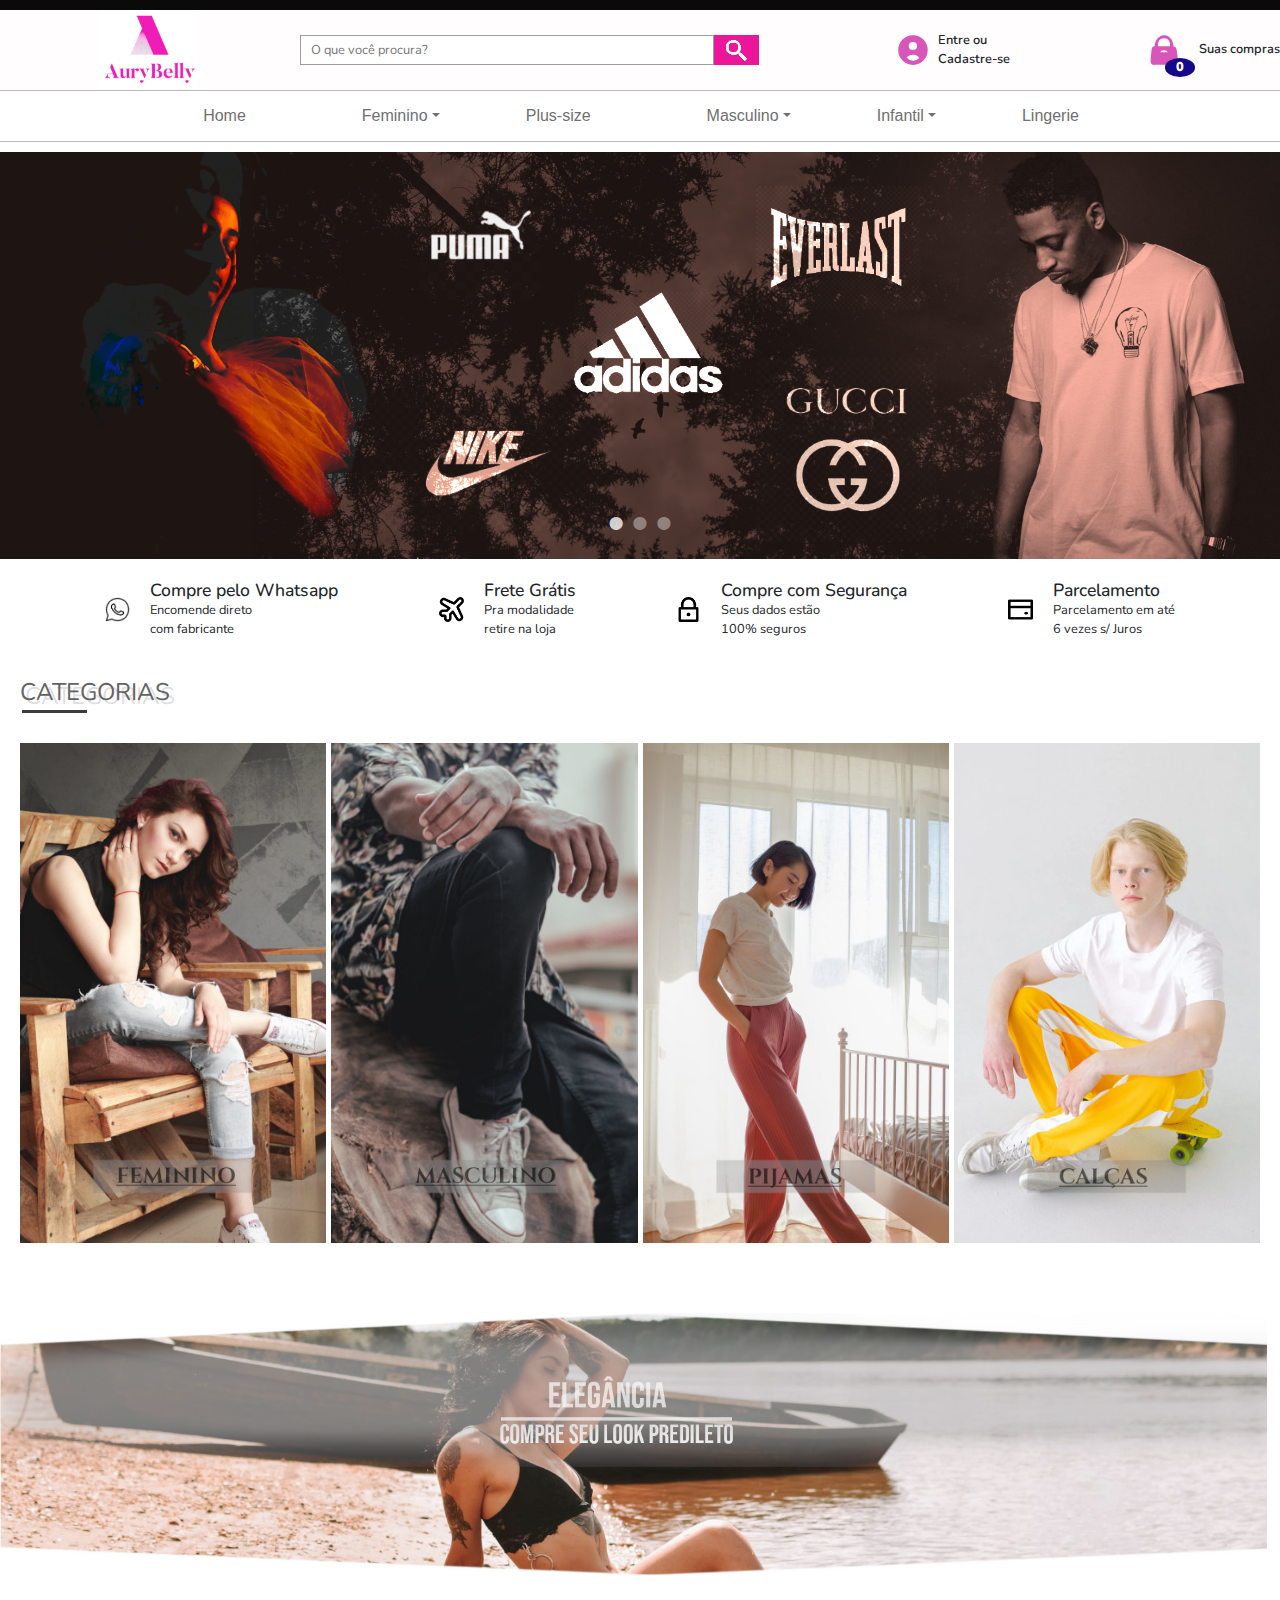
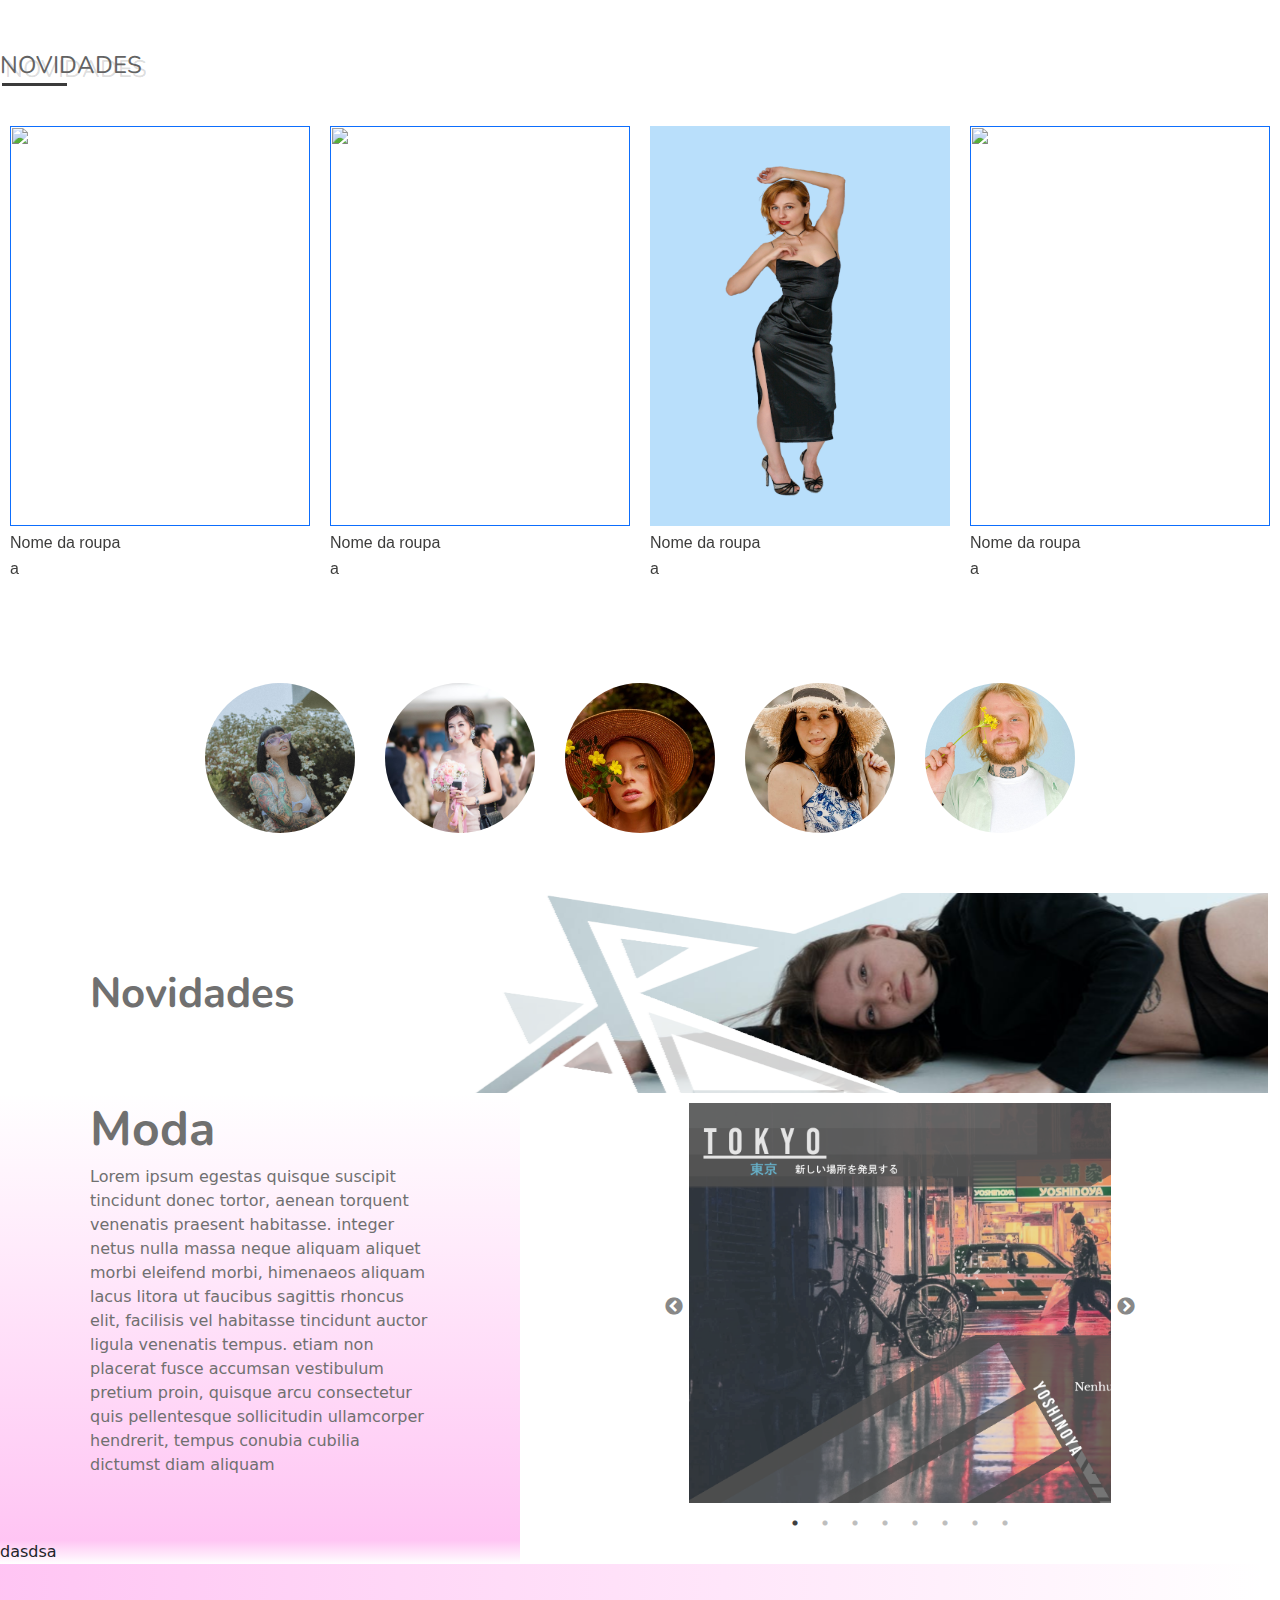
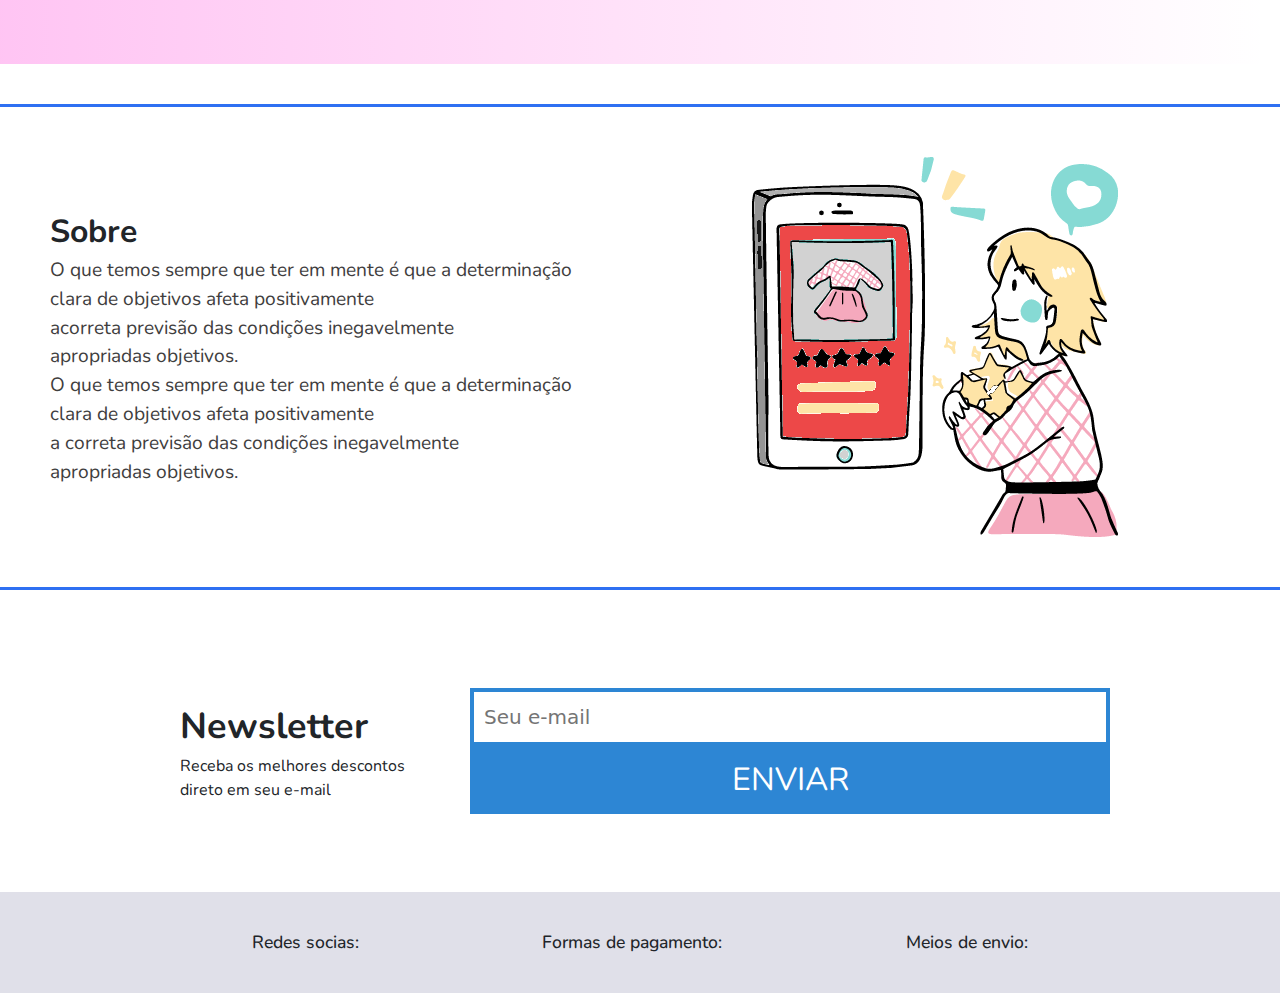
==== index.html @ 17cd9518 "nav bar com bootstrap" ====
<!DOCTYPE html>
<html lang="en">

<head>
    <meta charset="UTF-8">
    <meta http-equiv="X-UA-Compatible" content="IE=edge">
    <meta name="viewport" content="width=device-width, initial-scale=1.0">

    <link rel="preconnect" href="https://fonts.googleapis.com">
    <link rel="preconnect" href="https://fonts.gstatic.com" crossorigin>
    <link href="https://fonts.googleapis.com/css2?family=Nunito:ital,wght@0,200;0,300;0,400;1,300&display=swap"
        rel="stylesheet">
    <link rel="preconnect" href="https://fonts.googleapis.com">
    <link rel="preconnect" href="https://fonts.gstatic.com" crossorigin>
    <link href="https://fonts.googleapis.com/css2?family=Libre+Baskerville:ital,wght@0,400;0,700;1,400&display=swap"
        rel="stylesheet">
    <link rel="preconnect" href="https://fonts.googleapis.com">
    <link rel="preconnect" href="https://fonts.gstatic.com" crossorigin>
    <link href="https://fonts.googleapis.com/css2?family=Cinzel:wght@400;600&display=swap" rel="stylesheet">

    <link rel="stylesheet" href="css/bootstrap.css">

    <link rel="stylesheet" href="css/modal.css">
    <link rel="stylesheet" href="css/style.css">
    <link rel="stylesheet" type="text/css" href="css/slick.css">
    <link rel="stylesheet" type="text/css" href="css/slick-theme.css">
    <title>Moda</title>


</head>

<body>



    <div class="msg-anuncio"></div>

    <header class="menu-bg">
        <section class="nav-1">
            <div class="logo">
                <div class="img-logo"></div>
            </div>

            <div class="submit-line">
                <input type="text" placeholder="O que você procura?">
                <button class="submit-lente" type="submit">
                    <div class="img-lent"></div>
                </button>
            </div>


            <div class="nav-1 self">
                <a href="formulario.html"><img class="icon" src="imagens/icones/icon-interface-user-circle@48x48.svg"
                        alt="">
                </a>
                <p class="self">Entre ou <br> Cadastre-se</p>
            </div>

            <div class="position-relative self ">
                <a href="formulario.html"><img class="icon" src="imagens/icones/iCONBOLSA.svg" alt="">
                </a>
                <p class="self">Suas compras </p>
                <span class="contador">0</span>
            </div>
        </section>
    </header>

    <nav>
        <div class="nav-items">
            <ul>


                <li><a href="index.html" >Home</a></li>

                <li class="btn-group">
                    <button type="button" class="dropdown-toggle nav-button-style" data-toggle="dropdown"
                        aria-haspopup="true" aria-expanded="false">Feminino</button>
                    <div class="dropdown-menu dropdown-menu-center">
                        <h6 class="dropdown-header">Dropdown header</h6>
                        <a class="dropdown-item" href="formulario.html">Action</a>
                        <a class="dropdown-item" href="#">Another action</a>
                        <button class="dropdown-item" type="button">Another action</button>
                        <button class="dropdown-item" type="button">Something else here</button>
                    </div>
                </li>

                <li><a href="">Plus-size</a></li>

                <li class="btn-group">
                    <button type="button" class="dropdown-toggle nav-button-style" data-toggle="dropdown"
                        aria-haspopup="true" aria-expanded="false">Masculino</button>
                    <div class="dropdown-menu dropdown-menu-right">
                        <button class="dropdown-item" type="button">Action</button>
                        <button class="dropdown-item" type="button">Another action</button>
                        <button class="dropdown-item" type="button">Something else here</button>
                    </div>
                </li>

                <li class="btn-group">
                    <button type="button" class="dropdown-toggle nav-button-style" data-toggle="dropdown"
                        aria-haspopup="true" aria-expanded="false">Infantil</button>
                    <div class="dropdown-menu dropdown-menu-right">
                        <button class="dropdown-item" type="button">Action</button>
                        <button class="dropdown-item" type="button">Another action</button>
                        <button class="dropdown-item" type="button">Something else here</button>
                    </div>
                </li>


                <li><a href="">Lingerie</a></li>

            </ul>
        </div>

        
    </nav>


    <main>

        <div class="gallery autoplay items-3">

            <div id="item-1" class="control-operator"></div>
            <div id="item-2" class="control-operator"></div>
            <div id="item-3" class="control-operator"></div>

            <figure class="item">
                <h1><img src="imagens/banner-1 carrousel 1920x610.png" alt=""></h1>
            </figure>

            <figure class="item">
                <h1><img src="imagens/banner-2 carrousel 1920x610.png" alt=""></h1>
            </figure>

            <figure class="item">
                <h1><img src="imagens/banner-1 carrousel 1920x610.png" alt=""></h1>
            </figure>

            <div class="controls">
                <a href="#item-1" class="control-button">•</a>
                <a href="#item-2" class="control-button">•</a>
                <a href="#item-3" class="control-button">•</a>
            </div>


        </div>

        <div class="bg-beneficios">
            <div class="beneficios">
                <div class="beneficios-item">
                    <div class="icon-bene">
                        <img class="icon-1" src="imagens/icones/icon-whats.png" alt="">
                    </div>
                    <div class="text-bene">
                        <h4>Compre pelo Whatsapp</h4>
                        <p>Encomende direto <br> com fabricante</p>
                    </div>
                </div>

                <div class="beneficios-item">
                    <div class="icon-bene">
                        <img class="icon-1" src="imagens/icones/icon-aviao 48x48.png" alt="">
                    </div>
                    <div class="text-bene">
                        <h4>Frete Grátis</h4>
                        <p>Pra modalidade <br> retire na loja</p>
                    </div>
                </div>

                <div class="beneficios-item">
                    <div class="icon-bene">
                        <img class="icon-1" src="imagens/icones/icon-cadeado.png" alt="">
                    </div>
                    <div class="text-bene">
                        <h4>Compre com Segurança</h4>
                        <p>Seus dados estão <br> 100% seguros</p>
                    </div>
                </div>

                <div class="beneficios-item">
                    <div class="icon-bene">
                        <img class="icon-1" src="imagens/icones/icon-card.png" alt="">
                    </div>
                    <div class="text-bene">
                        <h4>Parcelamento</h4>
                        <p>Parcelamento em até <br> 6 vezes s/ Juros</p>
                    </div>
                </div>
            </div>
        </div>

        <section class="bg-categorias">
            <div class="categorias">

                <h2>CATEGORIAS</h2>
                <div class="block-categoria"></div>


                <div class="flex-categoria">

                    <div class="categoria-1 categoria-form">
                        <div></div>
                    </div>

                    <div class="categoria-2 categoria-form">
                        <div></div>
                    </div>

                    <div class="categoria-3 categoria-form">
                        <div></div>
                    </div>

                    <div class="categoria-4 categoria-form">
                        <div></div>
                    </div>
                </div>
            </div>
        </section>

        <div class="bg-comercial">
            <div class="banner-comercial-1"><img src="imagens/Banner-comercial-2.jpeg" alt=""> </div>

        </div>


        <section class="galery">
            <div class="galery-box">
                <h2>NOVIDADES</h2>
                <div class="block-categoria"></div>

                <div class="carousel">
                    <div class="carousel-item">
                        <a href=""><img src="imagens/roupas/Roupa-modelo-1-bgcolor.png" alt="">
                            <div class="carousel-valor">
                                <span>Nome da roupa </span>
                                <span>a</span>
                            </div>
                        </a>
                    </div>
                    <div class="carousel-item">
                        <a href=""><img src="imagens/roupas/Roupa-modelo-2-bgcolor.png" alt="">
                            <div class="carousel-valor">
                                <span>Nome da roupa </span>
                                <span>a</span>
                            </div>
                        </a>
                    </div>
                    <div class="carousel-item">
                        <a href=""><img src="imagens/roupas/Roupa-modelo-3-bgcolor.png" alt="">
                            <div class="carousel-valor">
                                <span>Nome da roupa </span>
                                <span>a</span>
                            </div>
                        </a>
                    </div>
                    <div class="carousel-item">
                        <a href=""><img src="imagens/roupas/Roupa-modelo-4-bgcolor.png" alt="">
                            <div class="carousel-valor">
                                <span>Nome da roupa </span>
                                <span>a</span>
                            </div>
                        </a>
                    </div>
                    <div class="carousel-item">
                        <a href=""><img src="imagens/radius-modelo-0.jpeg" alt="">
                            <div class="carousel-valor">
                                <span>Nome da roupa </span>
                                <span>a</span>
                            </div>
                        </a>
                    </div>
                    <div class="carousel-item">
                        <a href=""><img src="imagens/radius-modelo-1.jpeg" alt="">
                            <div class="carousel-valor">
                                <span>Nome da roupa </span>
                                <span>a</span>
                            </div>
                        </a>
                    </div>
                    <div class="carousel-item">
                        <a href=""><img src="imagens/radius-modelo-2.jpeg" alt="">
                            <div class="carousel-valor">
                                <span>Nome da roupa </span>
                                <span>a</span>
                            </div>
                        </a>
                    </div>
                    <div class="carousel-item">
                        <a href=""><img src="imagens/radius-modelo-5.jpeg" alt="">
                            <div class="carousel-valor">
                                <span>Nome da roupa </span>
                                <span>a</span>
                            </div>
                        </a>
                    </div>


                </div>

            </div>
        </section>



        <section class="radius-model">
            <div class="radius-modelo-0 radius-form-modelos" onclick="abrirModal('modal')"></div>

            <div class="fundo_modal" id="modal">
                <div class="modal">
                    <div class="radius-modelo-0 radius-modal-tamanho"></div>
                    <span class="fechar" onclick="fecharModal('modal')">&times;</span>
                </div>
            </div>


            <div class="radius-modelo-1 radius-form-modelos" onclick="abrirModal('modal-1')"></div>

            <div class="fundo_modal" id="modal-1">
                <div class="modal">
                    <div class="radius-modelo-1 radius-modal-tamanho"></div>
                    <span class="fechar" onclick="fecharModal('modal-1')">&times;</span>
                </div>
            </div>

            <div class="radius-modelo-2 radius-form-modelos" onclick="abrirModal('modal-2')"></div>

            <div class="fundo_modal" id="modal-2">
                <div class="modal">
                    <div class="radius-modelo-2 radius-modal-tamanho"></div>
                    <span class="fechar" onclick="fecharModal('modal-2')">&times;</span>
                </div>
            </div>

            <div class="radius-modelo-3 radius-form-modelos" onclick="abrirModal('modal-3')"></div>

            <div class="fundo_modal" id="modal-3">
                <div class="modal">
                    <div class="radius-modelo-3 radius-modal-tamanho"></div>
                    <span class="fechar" onclick="fecharModal('modal-3')">&times;</span>
                </div>
            </div>

            <div class="radius-modelo-4 radius-form-modelos" onclick="abrirModal('modal-4')"></div>


            <div class="fundo_modal" id="modal-4">
                <div class="modal">
                    <div class="radius-modelo-4 radius-modal-tamanho"></div>
                    <span class="fechar" onclick="fecharModal('modal-4')">&times;</span>
                </div>
            </div>
            </section,>

            <!--<section class="block-imp-items">
                <h2>IMPERDÍVEIS</h2>
                <div class="block-categoria"></div>

                <div class="imperdiveis">
                    <div class="imp-img-0 imp-img-form"></div>
                    <div class="imp-img-1 imp-img-form"></div>
                    <div class="imp-img-2 imp-img-form"></div>
                </div>
            </section>-->

    </main>

    <section class="block-slide">

        <section class="bg-top">
            <h1>Novidades</h1>

        </section>


        <section class="layout-carousel">

            <div class="grid-carousel text-carousel">
                <div>
                    <h1>Moda</h1>
                    Lorem ipsum egestas quisque suscipit tincidunt donec tortor, aenean
                    torquent venenatis praesent habitasse. integer netus nulla massa neque aliquam aliquet morbi
                    eleifend morbi, himenaeos aliquam lacus litora ut faucibus sagittis rhoncus elit, facilisis vel
                    habitasse tincidunt auctor ligula venenatis tempus. etiam non placerat fusce accumsan vestibulum
                    pretium proin, quisque arcu consectetur quis pellentesque sollicitudin ullamcorper hendrerit, tempus
                    conubia cubilia dictumst diam aliquam
                </div>
            </div>

            <section class="carousel-slider">
                <div class="slider-for grid-carousel">
                    <div class="">
                        <img src="media/Tokyo.png" alt="">


                    </div>
                    <div class="">
                        <img src="imagens/Tokyo1.png" alt="">


                    </div>
                    <div class="">
                        <img src="imagens/roupas/Roupa-modelo-3-bgcolor.png" alt="">


                    </div>
                    <div class="">
                        <img src="imagens/roupas/Roupa-modelo-4-bgcolor.png" alt="">


                    </div>
                    <div class="">
                        <img src="imagens/radius-modelo-0.jpeg" alt="">


                    </div>
                    <div class="">
                        <img src="imagens/radius-modelo-1.jpeg" alt="">


                    </div>
                    <div class="">
                        <img src="imagens/radius-modelo-2.jpeg" alt="">


                    </div>
                    <div class="">
                        <img src="imagens/radius-modelo-5.jpeg" alt="">


                    </div>
                </div>
            </section>

            <!--      <section class="carousel-slider">
                <div class="slider-nav grid-carousel">
                    <div class="">
                        <img src="imagens/Tokyo.png" alt="">


                    </div>
                    <div class="">
                        <img src="imagens/Tokyo1.png" alt="">


                    </div>
                    <div class="">
                        <img src="imagens/roupas/Roupa-modelo-3-bgcolor.png" alt="">


                    </div>
                    <div class="">
                        <img src="imagens/roupas/Roupa-modelo-4-bgcolor.png" alt="">


                    </div>
                    <div class="">
                        <img src="imagens/radius-modelo-0.jpeg" alt="">


                    </div>
                    <div class="">
                        <img src="imagens/radius-modelo-1.jpeg" alt="">


                    </div>
                    <div class="">
                        <img src="imagens/radius-modelo-2.jpeg" alt="">


                    </div>
                    <div class="">
                        <img src="imagens/radius-modelo-5.jpeg" alt="">


                    </div>
                </div>
            </section>-->

            <div class="grid-carousel text-carousel-1">
                dasdsa
            </div>
        </section>

        <section class="bg-bottom">

        </section>

    </section>



    <div class="sobre">
        <div class="sobre-info">
            <h3>Sobre</h3>
            <p>O que temos sempre que ter em mente é que a determinação clara de objetivos afeta
                positivamente <br>
                acorreta previsão das condições inegavelmente <br> apropriadas objetivos.</p>

            <p> O que temos sempre que ter em mente é que a determinação clara de objetivos afeta
                positivamente <br>
                a correta previsão das condições inegavelmente <br> apropriadas objetivos.</p>
        </div>

        <div class="sobre-img"></div>

    </div>
    <footer>

        <section class="newsletter">
            <div class="newsletter-info">
                <h3>Newsletter</h3>
                <p>Receba os melhores descontos <br>
                    direto em seu e-mail</p>
            </div>
            <form class="newsletter-form">
                <input type="text" placeholder="Seu e-mail">
                <button> ENVIAR</button>
            </form>
        </section>


        <div class="footer-info">
            <div>
                <h4>Redes socias:</h4>
                <div class="icon-social"></div>
            </div>

            <div>
                <h4>Formas de pagamento:</h4>
                <div class="icon-cartoes"></div>
            </div>

            <div>
                <h4>Meios de envio:</h4>
            </div>
        </div>
    </footer>



    <script src="https://code.jquery.com/jquery-3.2.1.slim.min.js"
        integrity="sha384-KJ3o2DKtIkvYIK3UENzmM7KCkRr/rE9/Qpg6aAZGJwFDMVNA/GpGFF93hXpG5KkN"
        crossorigin="anonymous"></script>
    <script src="https://cdnjs.cloudflare.com/ajax/libs/popper.js/1.12.9/umd/popper.min.js"
        integrity="sha384-ApNbgh9B+Y1QKtv3Rn7W3mgPxhU9K/ScQsAP7hUibX39j7fakFPskvXusvfa0b4Q"
        crossorigin="anonymous"></script>
    <script src="https://maxcdn.bootstrapcdn.com/bootstrap/4.0.0/js/bootstrap.min.js"
        integrity="sha384-JZR6Spejh4U02d8jOt6vLEHfe/JQGiRRSQQxSfFWpi1MquVdAyjUar5+76PVCmYl"
        crossorigin="anonymous"></script>
    <script src="javascript/index.js"></script>
    <script src="https://code.jquery.com/jquery-2.2.0.min.js" type="text/javascript"></script>
    <script src="javascript/slick.js" type="text/javascript" charset="utf-8"></script>
    <script>

        $('.carousel').slick({
            //dots: true,
            infinite: true,
            slidesToShow: 4,
            slidesToScroll: 4,
            responsive: [
                {
                    breakpoint: 1024,
                    settings: {
                        slidesToShow: 3,
                        slidesToScroll: 1,
                        infinite: true,
                        dots: true
                    }
                },
                {
                    breakpoint: 850,
                    settings: {
                        slidesToShow: 3,
                        slidesToScroll: 1,
                        infinite: true,
                        dots: true
                    }
                },
                {
                    breakpoint: 600,
                    settings: {
                        slidesToShow: 1,
                        slidesToScroll: 1
                    }
                },
                {
                    breakpoint: 300,
                    settings: {
                        slidesToShow: 1,
                        slidesToScroll: 1
                    }
                }
                // You can unslick at a given breakpoint now by adding:
                // settings: "unslick"
                // instead of a settings object
            ]
        });


        $('.slider-for').slick({
            dots: true,
            infinite: true,
            speed: 300,
            slidesToShow: 1,
            adaptiveHeight: true
        });
        /*  $('.slider-nav').slick({
              slidesToShow: 4,
              slidesToScroll: 1,
              asNavFor: '.slider-for',
              dots: true,
              centerMode: true,
              focusOnSelect: true
          });*/
    </script>

</body>



</html>
---- css/modal.css ----
/* MODAL */

.fundo_modal {
    width: 100%;
    height: 100%;
    background: rgba(0, 0, 0, 0.75);
    position: fixed;
    display: none;
    z-index: 99;
}

.modal {
    width: 40%;
    height: 98%;
    background: #fff;
    border: 1px solid #000;
    margin: 8px auto 0 auto;
}

@media (max-width: 800px){
    .modal {
        width: 100%;
    }
}

.modal span {
    float: right;
    font-size: 60px;
    color: #fff;
    margin: 20px 20px;
    position: fixed;
    top: 0;
    right: 0;
    cursor: pointer;
}

.modal span:hover {
    color: #900;
    margin: 20px 20px;
    transition: 350px;
    
}

.imagem-0 {
    background-image: url('../imagens/Modelo-0.jpeg');
    background-size: cover;
    width: 100%;
    height: 100%;
}

.imagem-1 {
    background-image: url('../imagens/Modelo-1.jpeg');
    background-size: cover;
    width: 100%;
    height: 100%;
}

.imagem-2 {
    background-image: url('../imagens/Modelo-2.jpeg');
    background-size: cover;
    width: 100%;
    height: 100%;
}

.imagem-3 {
    background-image: url('../imagens/Modelo-3.jpeg');
    background-size: cover;
    width: 100%;
    height: 100%;
}
---- css/style.css ----
* {
    margin: 0;
    padding: 0;
    box-sizing: border-box;
}

body {
    margin: 0;
  /* Efeito paralax;  
    background-image: url('https://images.pexels.com/photos/2440061/pexels-photo-2440061.jpeg?auto=compress&cs=tinysrgb&dpr=2&h=750&w=1260');
    background-position: center top;
    background-repeat: no-repeat;
    background-size: cover;
    background-attachment: fixed; */  
}

h1, h3, h4, p, a {
    font-family: 'Nunito', sans-serif;  
}

ul, li, a {
    text-decoration: none;
    list-style: none;   
    font-family: 'Gill Sans', 'Gill Sans MT', Calibri, 'Trebuchet MS', sans-serif;
    font-weight: 100;
}

h2 {
    color: rgb(99, 99, 99);
    font-size: 1.5em;
    font-family: 'nunito' ,sans-serif;
    font-weight: inherit;
    text-shadow:5px 4px 0px rgba(0,0,0,0.15);  
}

h4 {
    font-size: 1.1rem;
    font-weight: 500;
    line-height: 1.2;
}

.icon {
    height: 30px;
    margin: 10px;
}

.icon-1 {
    height: 25px;
}

.self {
    align-self: center;
}

/*  ANUNCIO _ MENSAGEM  */

.msg-anuncio {
    height: 10px;
    background-color: rgb(10, 10, 10);
}

@media  (max-width: 900px) {
    .msg-anuncio {
        display: none;  
    }
}

/*
 _   _            ______            
| \ | |           | ___ \           
|  \| | __ ___   _| |_/ / __ _ _ __ 
| . ` |/ _` \ \ / / ___ \/ _` | '__|
| |\  | (_| |\ V /| |_/ / (_| | |   
\_| \_/\__,_| \_/ \____/ \__,_|_|   
                                    
                                    */

.position-relative {
    position: relative;
    display: flex;
    gap: 10px;
}

.menu-bg {
    background-color: rgb(255, 253, 253);

}

.logo {
    background-image: url('../imagens/icones/logo.png');
    background-size: cover;
    height: 80px;
    width: 100px;
    margin: 10px;
    flex: 0 0 auto;
    margin: 0 100px;
    cursor: pointer;
}

.nav-1 {
    max-width: 1280px;
    margin: 0 auto;
    display: flex;
    flex-wrap: wrap;
    justify-content: center;
    align-content: center;
    flex: 3 0 auto;
    font-family: 'Nunito', sans-serif; 
    font-size: 0.8rem;
    font-weight: 600;
}

.submit-lente {
    background: rgb(235, 22, 153);
    border: none;
    height: 30px;
    width: 50px; 
    cursor: pointer;
  }

.img-lent {
    background-image: url('../imagens/icones/lupa-icon.png');
    background-size: cover;
    height: 25px;
    width: 25px;   
    margin-left: 10px;
    
}
  
.submit-line {
    position: relative;
    width: 200px;
    align-self: center;
    display: flex;
    flex: 3 0 auto;
    
  }

.nav-1 input {
    height: 30px;
    width: 100%;
    padding: 10px;
    border: 1px solid #9e9e9e;
    outline: none;
    position: relative;
}

.contador {
    font-weight: bolder;
    position: absolute;
    background: rgb(21, 8, 138);
    border-radius: 50%;
    width: 30px;
    top: 33px;
    left: 25px;
    text-align: center;
    color: white;
}

 /* 
  _   _               _   _ _     
| \ | |             | | | | |    
|  \| | __ ___   __ | | | | |    
| . ` |/ _` \ \ / / | | | | |    
| |\  | (_| |\ V /  | |_| | |____
\_| \_/\__,_| \_/    \___/\_____/*/
 
nav {
    background: #ffffff;
}

.nav-button-style {
    background: none;
    border: none;
    color: #707070;
    outline: none;
}

nav ul {
    display: flex;
    justify-content: center;
    flex-wrap: wrap;
    border-top: 1px solid #BCB9B9;
    border-bottom: 1px solid #BCB9B9;  
}

nav ul > li {
    margin: 0 30px;
    padding: 13px;
}

nav a {
    font-size: 1em;
    display: block;  
    color: #707070; 
    margin-right: 30px;
}

nav a:hover {
    color: #2D86D4;
}

.FixoNoTopo{
    position: fixed;
    top: 0px;
    width: 100%;
    z-index: 1;
}

@media  (max-width: 1000px) {
    nav {
        display: none;
    }
}


@media  (max-width: 500px) {
    nav {
        display: block;
    }
}

/* 
 _____                                     _ 
/  __ \                                   | |
| /  \/ __ _ _ __ _ __ ___  _   _ ___  ___| |
| |    / _` | '__| '__/ _ \| | | / __|/ _ \ |
| \__/\ (_| | |  | | | (_) | |_| \__ \  __/ |
 \____/\__,_|_|  |_|  \___/ \__,_|___/\___|_|*/
.gallery .control-operator:target~.controls .control-button{color:#ccc;color:rgba(255,255,255,.4)}.gallery .control-button:first-of-type,.gallery .control-operator:nth-of-type(1):target~.controls .control-button:nth-of-type(1),.gallery .control-operator:nth-of-type(2):target~.controls .control-button:nth-of-type(2),.gallery .control-operator:nth-of-type(3):target~.controls .control-button:nth-of-type(3),.gallery .control-operator:nth-of-type(4):target~.controls .control-button:nth-of-type(4),.gallery .control-operator:nth-of-type(5):target~.controls .control-button:nth-of-type(5){color:#fff;color:rgba(255,255,255,.8)}.gallery .item:first-of-type{position:static;pointer-events:auto;opacity:1}.gallery .item{position:absolute;top:0;left:0;width:100%;height:100%;pointer-events:none;opacity:0;transition:opacity .5s}.gallery .control-operator{display:none}.gallery .control-operator:target~.item{pointer-events:none;opacity:0;animation:none}.gallery .control-operator:target~.controls .control-button{animation:none}@keyframes controlAnimation-2{0%{color:#ccc;color:rgba(255,255,255,.4)}14.3%,50%{color:#fff;color:rgba(255,255,255,.8)}64.3%,100%{color:#ccc;color:rgba(255,255,255,.4)}}@keyframes galleryAnimation-2{0%{opacity:0}14.3%,50%{opacity:1}64.3%,100%{opacity:0}}.gallery .control-operator:nth-of-type(1):target~.item:nth-of-type(1){pointer-events:auto;opacity:1}.gallery .control-operator:nth-of-type(2):target~.item:nth-of-type(2){pointer-events:auto;opacity:1}.items-2.autoplay .control-button{animation:controlAnimation-2 14s infinite}.items-2.autoplay .item{animation:galleryAnimation-2 14s infinite}.items-2 .control-button:nth-of-type(1),.items-2 .item:nth-of-type(1){animation-delay:-2s}.items-2 .control-button:nth-of-type(2),.items-2 .item:nth-of-type(2){animation-delay:5s}@keyframes controlAnimation-3{0%{color:#ccc;color:rgba(255,255,255,.4)}9.5%,33.3%{color:#fff;color:rgba(255,255,255,.8)}42.9%,100%{color:#ccc;color:rgba(255,255,255,.4)}}@keyframes galleryAnimation-3{0%{opacity:0}9.5%,33.3%{opacity:1}42.9%,100%{opacity:0}}.gallery .control-operator:nth-of-type(1):target~.item:nth-of-type(1){pointer-events:auto;opacity:1}.gallery .control-operator:nth-of-type(2):target~.item:nth-of-type(2){pointer-events:auto;opacity:1}.gallery .control-operator:nth-of-type(3):target~.item:nth-of-type(3){pointer-events:auto;opacity:1}.items-3.autoplay .control-button{animation:controlAnimation-3 21s infinite}.items-3.autoplay .item{animation:galleryAnimation-3 21s infinite}.items-3 .control-button:nth-of-type(1),.items-3 .item:nth-of-type(1){animation-delay:-2s}.items-3 .control-button:nth-of-type(2),.items-3 .item:nth-of-type(2){animation-delay:5s}.items-3 .control-button:nth-of-type(3),.items-3 .item:nth-of-type(3){animation-delay:12s}@keyframes controlAnimation-4{0%{color:#ccc;color:rgba(255,255,255,.4)}7.1%,25%{color:#fff;color:rgba(255,255,255,.8)}32.1%,100%{color:#ccc;color:rgba(255,255,255,.4)}}@keyframes galleryAnimation-4{0%{opacity:0}7.1%,25%{opacity:1}32.1%,100%{opacity:0}}.gallery .control-operator:nth-of-type(1):target~.item:nth-of-type(1){pointer-events:auto;opacity:1}.gallery .control-operator:nth-of-type(2):target~.item:nth-of-type(2){pointer-events:auto;opacity:1}.gallery .control-operator:nth-of-type(3):target~.item:nth-of-type(3){pointer-events:auto;opacity:1}.gallery .control-operator:nth-of-type(4):target~.item:nth-of-type(4){pointer-events:auto;opacity:1}.items-4.autoplay .control-button{animation:controlAnimation-4 28s infinite}.items-4.autoplay .item{animation:galleryAnimation-4 28s infinite}.items-4 .control-button:nth-of-type(1),.items-4 .item:nth-of-type(1){animation-delay:-2s}.items-4 .control-button:nth-of-type(2),.items-4 .item:nth-of-type(2){animation-delay:5s}.items-4 .control-button:nth-of-type(3),.items-4 .item:nth-of-type(3){animation-delay:12s}.items-4 .control-button:nth-of-type(4),.items-4 .item:nth-of-type(4){animation-delay:19s}@keyframes controlAnimation-5{0%{color:#ccc;color:rgba(255,255,255,.4)}5.7%,20%{color:#fff;color:rgba(255,255,255,.8)}25.7%,100%{color:#ccc;color:rgba(255,255,255,.4)}}@keyframes galleryAnimation-5{0%{opacity:0}5.7%,20%{opacity:1}25.7%,100%{opacity:0}}.gallery .control-operator:nth-of-type(1):target~.item:nth-of-type(1){pointer-events:auto;opacity:1}.gallery .control-operator:nth-of-type(2):target~.item:nth-of-type(2){pointer-events:auto;opacity:1}.gallery .control-operator:nth-of-type(3):target~.item:nth-of-type(3){pointer-events:auto;opacity:1}.gallery .control-operator:nth-of-type(4):target~.item:nth-of-type(4){pointer-events:auto;opacity:1}.gallery .control-operator:nth-of-type(5):target~.item:nth-of-type(5){pointer-events:auto;opacity:1}.items-5.autoplay .control-button{animation:controlAnimation-5 35s infinite}.items-5.autoplay .item{animation:galleryAnimation-5 35s infinite}.items-5 .control-button:nth-of-type(1),.items-5 .item:nth-of-type(1){animation-delay:-2s}.items-5 .control-button:nth-of-type(2),.items-5 .item:nth-of-type(2){animation-delay:5s}.items-5 .control-button:nth-of-type(3),.items-5 .item:nth-of-type(3){animation-delay:12s}.items-5 .control-button:nth-of-type(4),.items-5 .item:nth-of-type(4){animation-delay:19s}.items-5 .control-button:nth-of-type(5),.items-5 .item:nth-of-type(5){animation-delay:26s}

.gallery .control-button {
    color: #ccc;
    color: rgba(255, 255, 255, 0.4);
  }
  
  .gallery .control-button:hover {
    color: white;
    color: rgba(255, 255, 255, 0.8);
  }
  
  /*
      Theme controls how everything looks in Gallery CSS.
  */
  .gallery {
    position: relative;
    margin-top: 10px;
  }
  .gallery .item {
    height: 100%;
    overflow: hidden;
    text-align: center;
  
  }

  .gallery .item img {
      width: 100vw;
      height: 100%;
      background-size: cover;
  }
  
  .gallery .controls {
    position: absolute;
    bottom: 0;
    width: 100%;
    text-align: center;
  }
  .gallery .control-button {
    display: inline-block;
    margin: 0 .02em;
    font-size: 3em;
    text-align: center;
    text-decoration: none;
    transition: color .1s;
  }
  


/* 
______                  __ _      _           
| ___ \                / _(_)    (_)          
| |_/ / ___ _ __   ___| |_ _  ___ _  ___  ___ 
| ___ \/ _ \ '_ \ / _ \  _| |/ __| |/ _ \/ __|
| |_/ /  __/ | | |  __/ | | | (__| | (_) \__ \
\____/ \___|_| |_|\___|_| |_|\___|_|\___/|___/
                                              */

.beneficios {  
    padding-top: 0.5rem;
    max-width: 1280px;
    display: flex;
    justify-content: space-evenly;
    
    flex-wrap: wrap;  
    margin: 10px auto 10px; 
    padding: 5px;  
    
}

.text-bene p {
    font-size: 0.8em;
}

.beneficios-item {
    display: flex;   
    justify-items: center;     
}

.icon-bene {
    align-self: center;
    margin-right: 20px;   
}


/*
 _____       _                        _           
/  __ \     | |                      (_)          
| /  \/ __ _| |_ ___  __ _  ___  _ __ _  __ _ ___ 
| |    / _` | __/ _ \/ _` |/ _ \| '__| |/ _` / __|
| \__/\ (_| | ||  __/ (_| | (_) | |  | | (_| \__ \
 \____/\__,_|\__\___|\__, |\___/|_|  |_|\__,_|___/
                      __/ |                       
                     |___/                        */

.bg-categorias {
    background-color: #ffffff;
}

.categorias {
    padding: 20px;
    max-width: 1280px;
    margin: 0 auto;
    
}

.block-categoria {
    height: 3px;
    background-color: #3b3b3b;
    width: 65px;  
    margin: 0px 0px 20px 2px;
    
}

.flex-categoria {
    display: flex;
    gap: 5px;
    justify-content: center;
    padding-top: 10px;
    
}

.categoria-form {
    width: 400px;
    height: 500px;
    background-size: cover;
    background-position: center;  
    margin: 0 auto;
}

.categoria-1 {
  
    background-image: url('../imagens/Modelo-0\ 400x580.jpeg'); 
}

.categoria-2 {
    background-image: url('../imagens/Modelo-1\ 400x580.jpeg'); 
}

.categoria-3 {
    background-image: url('../imagens/Modelo-2\ 400x580.jpeg');
}

.categoria-4 {
    background-image: url('../imagens/Modelo-3\ 400x580.jpeg');   
}


/*@media (min-width: 1650px) {
    .categorias {
        padding: 5px;
        max-width: 1680px;
        margin: 0 auto;
        background-color: #F8A922;
    }

    .categorias h2 {
        padding-top: 20px ;
    }

    .categoria-1, .categoria-2, .categoria-3, .categoria-4 {
        width: 400px;
        height: 550px;
        transition: width 1s, height 2s, transform 5s;
    }

    .sobre{
        max-width: 1500;
        
    }
}*/

/*                       Banner comercial - 1 */

.bg-comercial {
    width: 99vw;
    
}

.banner-comercial-1 img {  
   
    margin: 50px auto 40px;  
    width: 100%;
    height: 100%;   
}

/*
______                            
| ___ \                           
| |_/ /___  _   _ _ __   __ _ ___ 
|    // _ \| | | | '_ \ / _` / __|
| |\ \ (_) | |_| | |_) | (_| \__ \
\_| \_\___/ \__,_| .__/ \__,_|___/
                 | |              
                 |_|    */        

/*   VERSÃO 1
.galery {
    max-width: 1280px;
    margin: 30px auto 60px;    
}

.roupas-novidades {
    margin: 30px;
    display: flex;
    justify-content: space-evenly;
    flex-wrap: wrap;   
}

.roupas-form {   
    background-size: cover;
    background-position: center -1vh;
    width: 290px;
    height: 300px;  
    cursor: pointer;
}

.roupa {
    transition: all 1s ease;
}

.roupa:hover {
    box-shadow: 5px 5px 13px 2px rgba(0,0,0,0.42); 
    transition-timing-function: ease;
    transform:scale(1.10) ;
}

.roupa-0 {
    background-image: url('../imagens/roupas/Roupa-modelo-1-bgcolor.png');
}

.roupa-1 {
    background-image: url('../imagens/roupas/Roupa-modelo-2-bgcolor.png');
}

.roupa-2 {
    background-image: url('../imagens/roupas/Roupa-modelo-3-bgcolor.png');
   
}
.roupa-3 {
    background-image: url('../imagens/roupas/Roupa-modelo-4-bgcolor.png');
    
}*/

.galery {
    background: rgb(255, 255, 255);
    margin: 30px 0;
    margin-bottom: 40px;
}

.galery-box {
    max-width: 1280px;
    margin: 0 auto; 
}

.carousel {
  width: 1280px;
  background: rgb(255, 255, 255);
}

.carousel img {  
    width: 300px;
    height: 400px;
    margin: 20px 10px 5px;
    transition: all 1s ease;
}

.carousel-valor {
    padding: 0 0 40px ;
}

.carousel-item span {
   display: flex;
   color: rgb(61, 61, 60);
   margin-left: 10px;
   margin-bottom: 2px;
}

.carousel-item:hover {
    transition-timing-function: ease;
    transform:scale(1.03) ;
}

/* CATEGORIA - SOBRE */

.sobre {
    max-width: 1280px;
    margin: 0 auto;
    display: flex;
    flex-wrap: wrap;
    margin-top: 40px;
    margin-bottom: 20px;
    border-top: 3px solid #2F70F2;
    border-bottom: 3px solid #2F70F2;
}

.sobre-img {
    height: 480px;
    width: 450px;
    background-image: url('../imagens/Sobre-icone.png');
    background-repeat: no-repeat;
    background-position-y: 40px;
    margin: 0 auto;
}

.sobre-info {
    max-width: 50%;
    padding: 50px;
    align-self: center;
}
 
.sobre-info h3 {
    font-weight: bold;
    font-size: 2em;
}

.sobre-info p {
    font-size: 1.2em;
    color: rgb(63, 62, 62);
}

/*
 _____                             _ _           _     
|_   _|                           | (_)         (_)    
  | | _ __ ___  _ __   ___ _ __ __| |___   _____ _ ___ 
  | || '_ ` _ \| '_ \ / _ \ '__/ _` | \ \ / / _ \ / __|
 _| || | | | | | |_) |  __/ | | (_| | |\ V /  __/ \__ \
 \___/_| |_| |_| .__/ \___|_|  \__,_|_| \_/ \___|_|___/
               | |                                     
               |_|                                     */

.block-imp-items {
    max-width: 1280px;
    margin: 30px auto 30px;
}

.imperdiveis {
    display: flex;
    flex-wrap: wrap;
    justify-content: space-evenly;
    margin: 30px;
    gap: 10px   ;
}

.imp-img-form {
    background-size: cover;
    background-position:center;
    width: 380px;
    height: 300px;
}

.imp-img-0 {
    background-image: url('../imagens/imperdivel/imperdeivel-new.jpeg');
}

.imp-img-1 {
    background-image: url('../imagens/imperdivel/imperdeivel-1.jpeg');
}

.imp-img-2 {
    background-image: url('../imagens/imperdivel/imperdeivel-2.jpeg');
}

/*
______          _ _            ___  ___          _      _ 
| ___ \        | (_)           |  \/  |         | |    | |
| |_/ /__ _  __| |_  ___  ___  | .  . | ___   __| | ___| |
|    // _` |/ _` | |/ _ \/ __| | |\/| |/ _ \ / _` |/ _ \ |
| |\ \ (_| | (_| | | (_) \__ \ | |  | | (_) | (_| |  __/ |
\_| \_\__,_|\__,_|_|\___/|___/ \_|  |_/\___/ \__,_|\___|_|*/

.radius-model {
    background-color: #ffffff;
    max-width: 1280px;
    margin: 0px auto;
    padding: 20px;
    gap: 30px;
    display: flex;
    flex-wrap: wrap;
    justify-content: center;
}

.radius-form-modelos {
    background-size: cover;
    background-position: center -3vh;   
    border-radius: 50%;
    width: 150px;
    height: 150px;
    cursor: pointer;
    
}

.radius-modal-tamanho {
    width: 100%;
    height: 100%;
    background-size: cover;
    background-position: bottom ;
    background-repeat: no-repeat;
}

.radius-modelo-0 {
    background-image: url('../imagens/radius-modelo-0.jpeg');   
}

.radius-modelo-1 {
    background-image: url('../imagens/radius-modelo-1.jpeg');
}

.radius-modelo-2 {
    background-image: url('../imagens/radius-modelo-2.jpeg');   
}

.radius-modelo-3 {
    background-image: url('../imagens/radius-modelo-3.jpeg') 
}

.radius-modelo-4 {
    background-image: url('../imagens/radius-modelo-4.jpeg');    
}



/*
______          _            
|  ___|        | |           
| |_ ___   ___ | |_ ___ _ __ 
|  _/ _ \ / _ \| __/ _ \ '__|
| || (_) | (_) | ||  __/ |   
\_| \___/ \___/ \__\___|_|    */

.newsletter {
    background-color: rgb(255, 255, 255);
    padding: 60px calc((100% - 960px) / 2);
    display: flex;
    flex-wrap: wrap;  
    
}

.newsletter-info {
    flex: 0 1 260px;
    margin: 30px 20px;
}

.newsletter-info h3 {
    font-size: 2.25em;

}

.newsletter-form {
    flex: 1 1 260px;
    margin: 0 10px;
    align-self: center;
    display: flex;
    flex-wrap: wrap;
}

.newsletter-form input {
    flex: 3 1 240px;
    font-size: 1.25em;
    border: 4px solid #2D86D4;
    background: transparent;
    padding: 10px;
    margin: 0px;
    
}

.newsletter-form button {
    flex: 1 1 460px;
    font-family: "Nunito", sans-serif;
    font-size: 2em;
    text-transform: uppercase;
    background: #2D86D4;
    color: white;
    margin: 0px;
    cursor: pointer;
    border: 0px;
    padding: 10px
}

/* INFO FOTTER */



.footer-info {
    background-color: rgb(224, 224, 233);
    display: flex;
    padding: 40px calc((100% - 960px) / 2);
    justify-content: space-around;
    flex-wrap: wrap;
}


.block-slide {
    margin-top: 40px;
}

.bg-top {
    background-image: url('../imagens/Tokyo.png');
    background-size: cover;
    width: 99.1vw;
    height: 200px;
    display: flex; 
}

.bg-top h1 {
    font-size: 42px;
    color: #707070;
    align-self: center;
    margin: 0 90px;
}

.bg-bottom {
    background-image: linear-gradient(to left, transparent 0%, #ff64e060 100%);
    width: 99vw;
    height: 100px;
}

.layout-carousel {
    display: flex;
    flex-wrap: wrap;
    -ms-flex-wrap: wrap;
    margin: 0 auto;
}

.text-carousel {
   width: 520px;
   background-image: linear-gradient(to bottom, transparent 0%,  #ff64e060 100%);
}

.text-carousel div {
    width: 340px;
    margin: 0 auto;
    color: #707070; 
    font-size: 1em;
}

.text-carousel-1 {
    width: 520px;
    justify-self: end;
    background-image: linear-gradient(to top, transparent 0%,  #ff64e060 100%);
}

.carousel-slider {  
    max-width: 33%;
    margin-right: 50px;
    margin: 0 auto;
}

.grid-carousel h1 {
    font-size: 3em;
}

.slider-for {
    margin-top: 10px;
    max-width: 1000px;
}

.slider-for img {
    max-width: 100vw;
    margin: 0 auto;
    height: 400px;   
}

/*.slider-nav {
      max-width:100vw;
    margin: 0 auto;
}

.slider-nav img {
    cursor: pointer;
    border-radius: 50%;
    width: 100px;
    height: 100px;
    
}

/* transition: all .2s cubic-bezier(0.04, 0.99, 0.76, -0.36); */
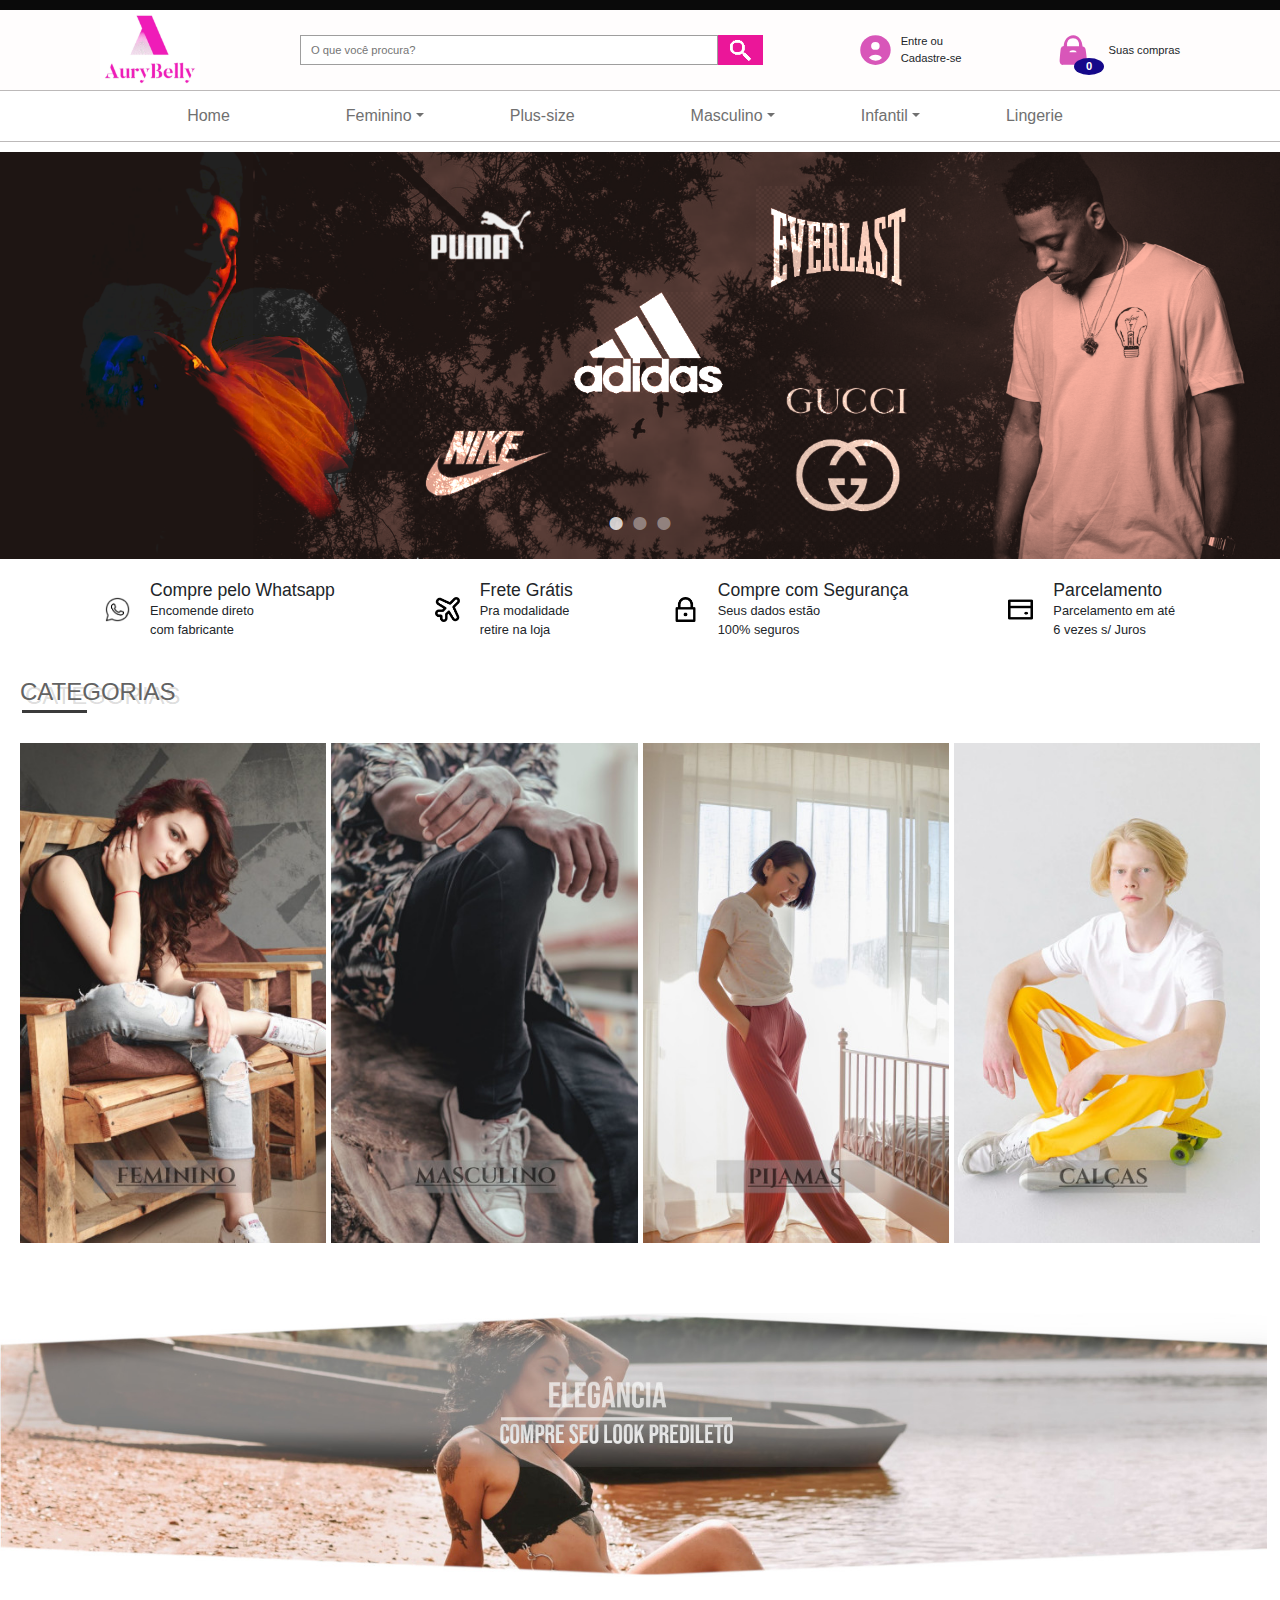
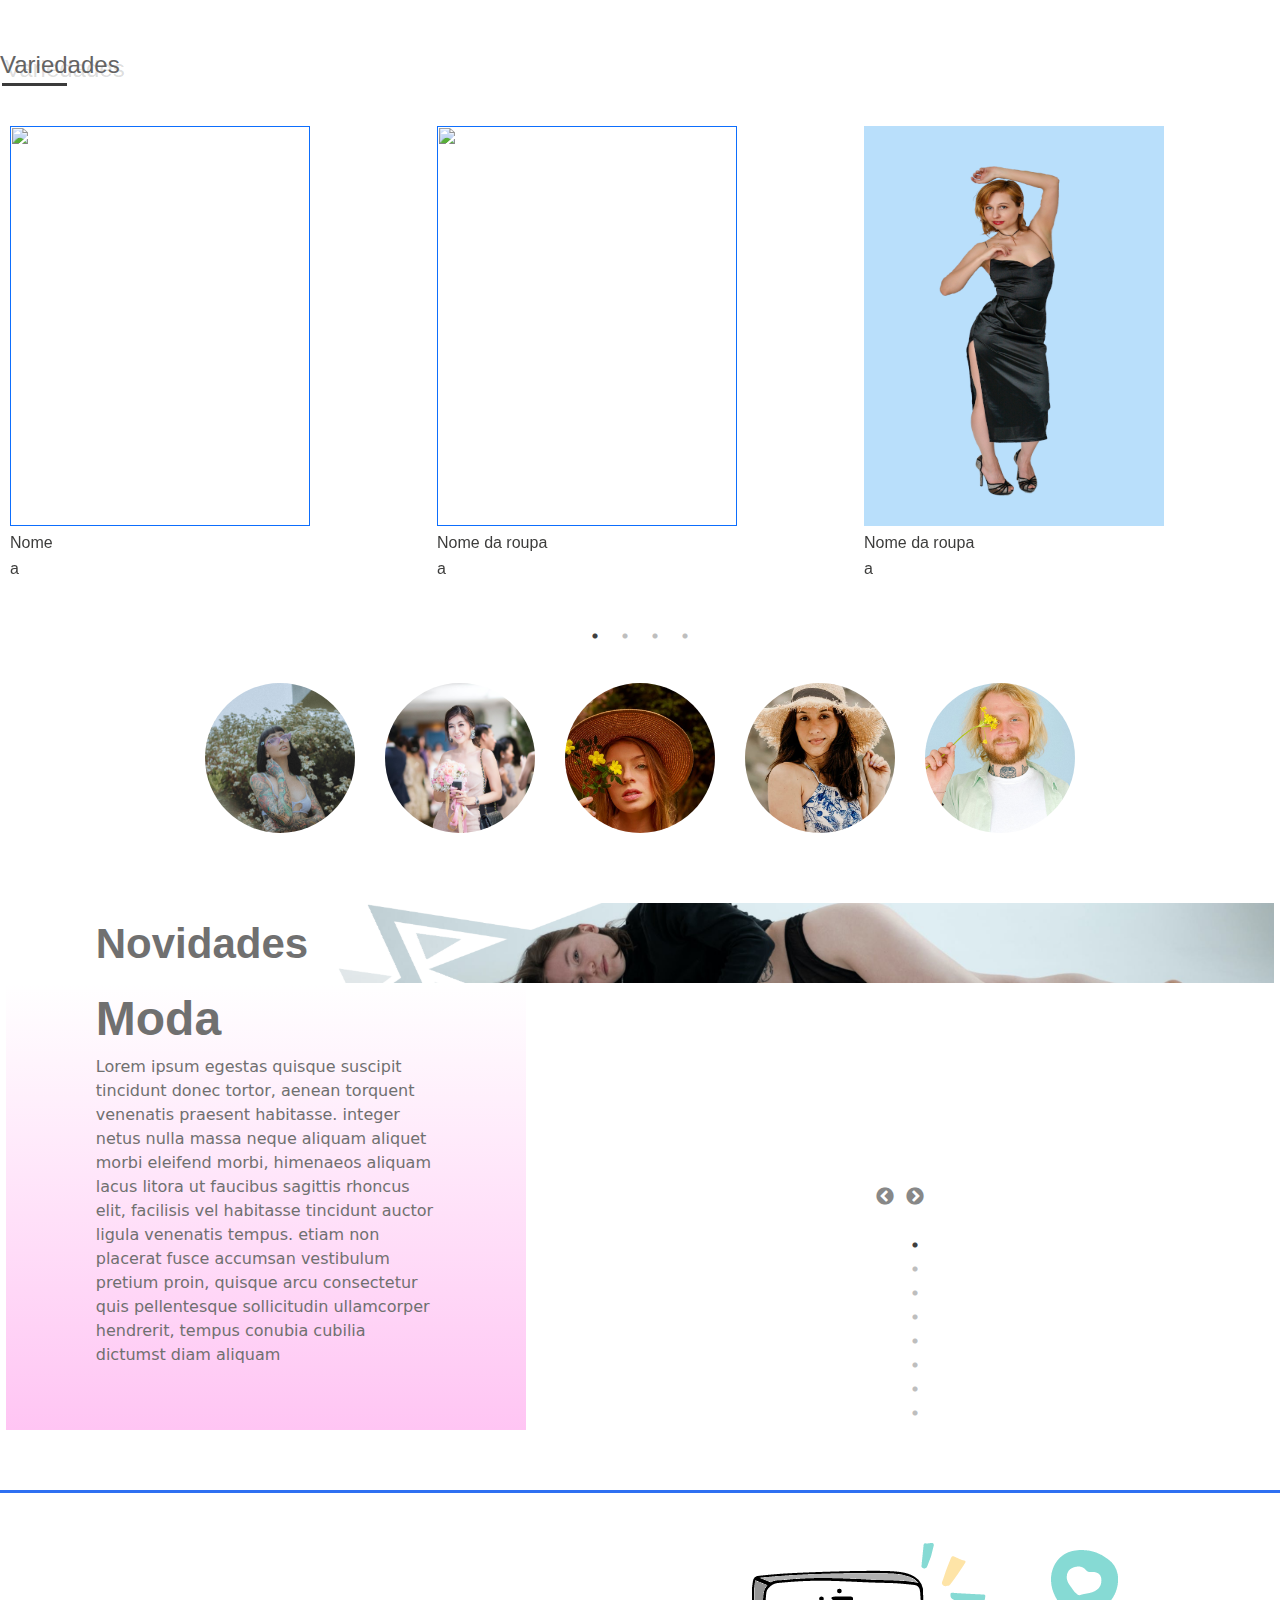
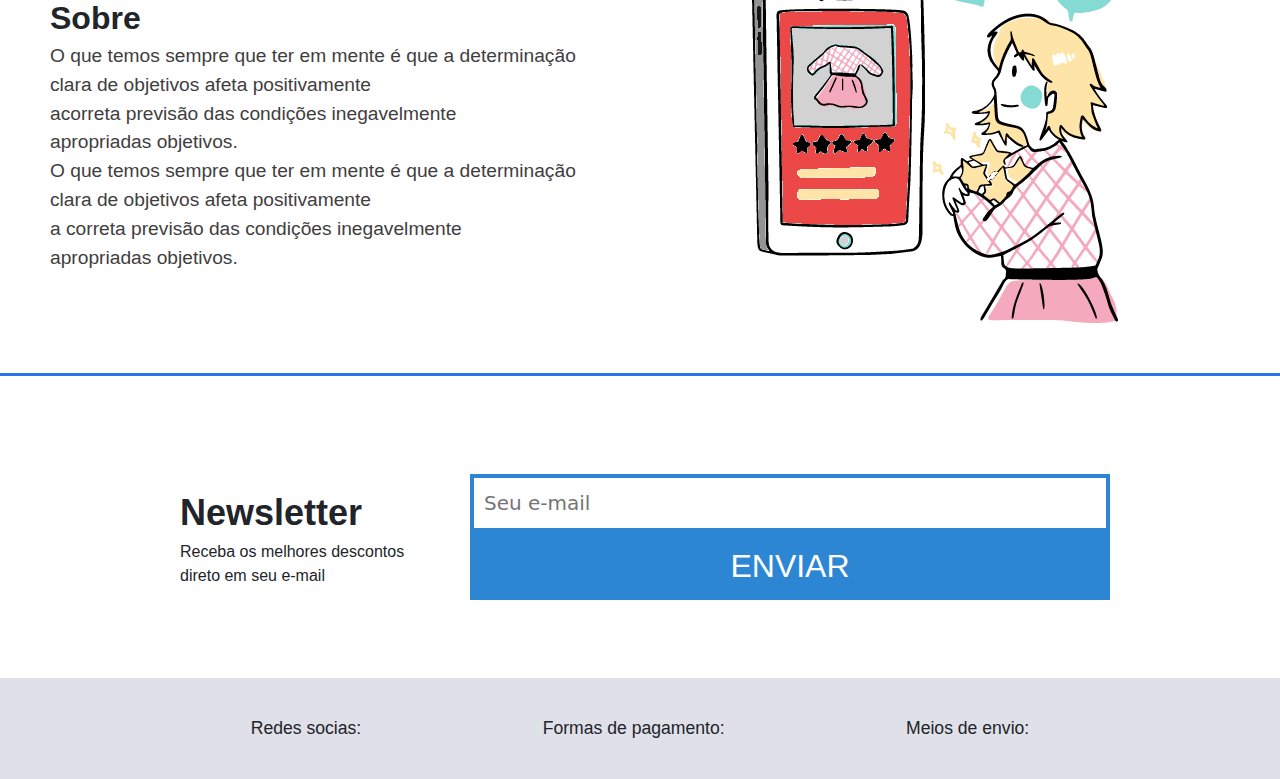
==== commit a483d0b5: "mobile 1024px nao completo" ====
--- a/index.html
+++ b/index.html
@@ -6,22 +6,12 @@
     <meta http-equiv="X-UA-Compatible" content="IE=edge">
     <meta name="viewport" content="width=device-width, initial-scale=1.0">
 
-    <link rel="preconnect" href="https://fonts.googleapis.com">
-    <link rel="preconnect" href="https://fonts.gstatic.com" crossorigin>
-    <link href="https://fonts.googleapis.com/css2?family=Nunito:ital,wght@0,200;0,300;0,400;1,300&display=swap"
-        rel="stylesheet">
-    <link rel="preconnect" href="https://fonts.googleapis.com">
-    <link rel="preconnect" href="https://fonts.gstatic.com" crossorigin>
-    <link href="https://fonts.googleapis.com/css2?family=Libre+Baskerville:ital,wght@0,400;0,700;1,400&display=swap"
-        rel="stylesheet">
-    <link rel="preconnect" href="https://fonts.googleapis.com">
-    <link rel="preconnect" href="https://fonts.gstatic.com" crossorigin>
-    <link href="https://fonts.googleapis.com/css2?family=Cinzel:wght@400;600&display=swap" rel="stylesheet">
 
     <link rel="stylesheet" href="css/bootstrap.css">
 
     <link rel="stylesheet" href="css/modal.css">
     <link rel="stylesheet" href="css/style.css">
+    <link rel="stylesheet" href="css/style1050px.css">
     <link rel="stylesheet" type="text/css" href="css/slick.css">
     <link rel="stylesheet" type="text/css" href="css/slick-theme.css">
     <title>Moda</title>
@@ -36,7 +26,7 @@
     <div class="msg-anuncio"></div>
 
     <header class="menu-bg">
-        <section class="nav-1">
+        <section class="menu-logo">
             <div class="logo">
                 <div class="img-logo"></div>
             </div>
@@ -49,14 +39,14 @@
             </div>
 
 
-            <div class="nav-1 self">
+            <div class="cadastrar self">
                 <a href="formulario.html"><img class="icon" src="imagens/icones/icon-interface-user-circle@48x48.svg"
                         alt="">
                 </a>
                 <p class="self">Entre ou <br> Cadastre-se</p>
             </div>
 
-            <div class="position-relative self ">
+            <div class="carrinho self ">
                 <a href="formulario.html"><img class="icon" src="imagens/icones/iCONBOLSA.svg" alt="">
                 </a>
                 <p class="self">Suas compras </p>
@@ -66,11 +56,9 @@
     </header>
 
     <nav>
-        <div class="nav-items">
+        <div class="nav-pc">
             <ul>
-
-
-                <li><a href="index.html" >Home</a></li>
+                <li><a href="index.html">Home</a></li>
 
                 <li class="btn-group">
                     <button type="button" class="dropdown-toggle nav-button-style" data-toggle="dropdown"
@@ -89,7 +77,7 @@
                 <li class="btn-group">
                     <button type="button" class="dropdown-toggle nav-button-style" data-toggle="dropdown"
                         aria-haspopup="true" aria-expanded="false">Masculino</button>
-                    <div class="dropdown-menu dropdown-menu-right">
+                    <div class="dropdown-menu dropdown-menu-center">
                         <button class="dropdown-item" type="button">Action</button>
                         <button class="dropdown-item" type="button">Another action</button>
                         <button class="dropdown-item" type="button">Something else here</button>
@@ -99,26 +87,68 @@
                 <li class="btn-group">
                     <button type="button" class="dropdown-toggle nav-button-style" data-toggle="dropdown"
                         aria-haspopup="true" aria-expanded="false">Infantil</button>
-                    <div class="dropdown-menu dropdown-menu-right">
+                    <div class="dropdown-menu dropdown-menu-center">
                         <button class="dropdown-item" type="button">Action</button>
                         <button class="dropdown-item" type="button">Another action</button>
                         <button class="dropdown-item" type="button">Something else here</button>
                     </div>
                 </li>
-
-
                 <li><a href="">Lingerie</a></li>
-
             </ul>
         </div>
 
-        
+
+        <div class="nav-mobile">
+            <ul>
+                <li class="btn-group">
+                    <button type="button" class="nav-button-style" data-toggle="dropdown" aria-haspopup="true"
+                        aria-expanded="false"><img src="imagens/icones/icon-menu-nav.svg" alt=""></button>
+                    <div class="dropdown-menu dropdown-menu-center">
+
+                        <div class="cadastrar self">
+                            <a href="formulario.html"><img class="icon"
+                                    src="imagens/icones/icon-interface-user-circle@48x48.svg" alt="">
+                            </a>
+                            <p class="self">Entre ou <br> Cadastre-se</p>
+                        </div>
+
+                        <h6 class="dropdown-header">Dropdown header</h6>
+                        <a class="dropdown-item" href="formulario.html">Action</a>
+                        <a class="dropdown-item" href="#">Another action</a>
+                        <button type="button" class="dropdown-toggle nav-button-style" data-toggle="dropdown"
+                            aria-haspopup="true" aria-expanded="false">Feminino</button>
+                        <div class="dropdown-menu dropdown-menu-right">
+                            <button class="dropdown-item" type="button">Another action</button>
+                            <button class="dropdown-item" type="button">Something else here</button>
+                        </div>
+                </li>
+            </ul>
+
+            <div class="logo">
+                <div class="img-logo"></div>
+            </div>
+
+            <div class="submit-line">
+                <input type="text" placeholder="O que você procura?">
+                <button class="submit-lente" type="submit">
+                    <div class="img-lent"></div>
+                </button>
+            </div>
+
+            <div class="carrinho self ">
+                <a href="formulario.html"><img class="icon" src="imagens/icones/iCONBOLSA.svg" alt="">
+                </a>
+
+                <span class="contador">0</span>
+            </div>
+        </div>
+
     </nav>
 
 
     <main>
 
-        <div class="gallery autoplay items-3">
+        <section class="gallery autoplay items-3">
 
             <div id="item-1" class="control-operator"></div>
             <div id="item-2" class="control-operator"></div>
@@ -140,7 +170,7 @@
                 <a href="#item-1" class="control-button">•</a>
                 <a href="#item-2" class="control-button">•</a>
                 <a href="#item-3" class="control-button">•</a>
-            </div>
+        </section>
 
 
         </div>
@@ -223,16 +253,16 @@
         </div>
 
 
-        <section class="galery">
+        <section class="galery-items">
             <div class="galery-box">
-                <h2>NOVIDADES</h2>
+                <h2>Variedades </h2>
                 <div class="block-categoria"></div>
 
                 <div class="carousel">
                     <div class="carousel-item">
                         <a href=""><img src="imagens/roupas/Roupa-modelo-1-bgcolor.png" alt="">
                             <div class="carousel-valor">
-                                <span>Nome da roupa </span>
+                                <span>Nome</span>
                                 <span>a</span>
                             </div>
                         </a>
@@ -361,131 +391,81 @@
                     <div class="imp-img-2 imp-img-form"></div>
                 </div>
             </section>-->
+            <section class="block-slide">
+
+                <section class="bg-top">
+                    <h1>Novidades</h1>
+
+                </section>
+
+
+                <section class="layout-carousel">
+
+                    <div class="grid-carousel text-carousel">
+                        <div>
+                            <h1>Moda</h1>
+                            Lorem ipsum egestas quisque suscipit tincidunt donec tortor, aenean
+                            torquent venenatis praesent habitasse. integer netus nulla massa neque aliquam aliquet morbi
+                            eleifend morbi, himenaeos aliquam lacus litora ut faucibus sagittis rhoncus elit, facilisis
+                            vel
+                            habitasse tincidunt auctor ligula venenatis tempus. etiam non placerat fusce accumsan
+                            vestibulum
+                            pretium proin, quisque arcu consectetur quis pellentesque sollicitudin ullamcorper
+                            hendrerit, tempus
+                            conubia cubilia dictumst diam aliquam
+                        </div>
+                    </div>
+
+                    <section class="carousel-slider">
+                        <div class="slider-for grid-carousel">
+                            <div class="">
+                                <img src="media/Tokyo.png" alt="">
+
+
+                            </div>
+                            <div class="">
+                                <img src="imagens/Tokyo1.png" alt="">
+
+
+                            </div>
+                            <div class="">
+                                <img src="imagens/roupas/Roupa-modelo-3-bgcolor.png" alt="">
+
+
+                            </div>
+                            <div class="">
+                                <img src="imagens/roupas/Roupa-modelo-4-bgcolor.png" alt="">
+
+
+                            </div>
+                            <div class="">
+                                <img src="imagens/radius-modelo-0.jpeg" alt="">
+
+
+                            </div>
+                            <div class="">
+                                <img src="imagens/radius-modelo-1.jpeg" alt="">
+
+
+                            </div>
+                            <div class="">
+                                <img src="imagens/radius-modelo-2.jpeg" alt="">
+
+
+                            </div>
+                            <div class="">
+                                <img src="imagens/radius-modelo-5.jpeg" alt="">
+
+
+                            </div>
+                        </div>
+                    </section>
+
+
 
     </main>
 
-    <section class="block-slide">
-
-        <section class="bg-top">
-            <h1>Novidades</h1>
-
-        </section>
-
-
-        <section class="layout-carousel">
-
-            <div class="grid-carousel text-carousel">
-                <div>
-                    <h1>Moda</h1>
-                    Lorem ipsum egestas quisque suscipit tincidunt donec tortor, aenean
-                    torquent venenatis praesent habitasse. integer netus nulla massa neque aliquam aliquet morbi
-                    eleifend morbi, himenaeos aliquam lacus litora ut faucibus sagittis rhoncus elit, facilisis vel
-                    habitasse tincidunt auctor ligula venenatis tempus. etiam non placerat fusce accumsan vestibulum
-                    pretium proin, quisque arcu consectetur quis pellentesque sollicitudin ullamcorper hendrerit, tempus
-                    conubia cubilia dictumst diam aliquam
-                </div>
-            </div>
-
-            <section class="carousel-slider">
-                <div class="slider-for grid-carousel">
-                    <div class="">
-                        <img src="media/Tokyo.png" alt="">
-
-
-                    </div>
-                    <div class="">
-                        <img src="imagens/Tokyo1.png" alt="">
-
-
-                    </div>
-                    <div class="">
-                        <img src="imagens/roupas/Roupa-modelo-3-bgcolor.png" alt="">
-
-
-                    </div>
-                    <div class="">
-                        <img src="imagens/roupas/Roupa-modelo-4-bgcolor.png" alt="">
-
-
-                    </div>
-                    <div class="">
-                        <img src="imagens/radius-modelo-0.jpeg" alt="">
-
-
-                    </div>
-                    <div class="">
-                        <img src="imagens/radius-modelo-1.jpeg" alt="">
-
-
-                    </div>
-                    <div class="">
-                        <img src="imagens/radius-modelo-2.jpeg" alt="">
-
-
-                    </div>
-                    <div class="">
-                        <img src="imagens/radius-modelo-5.jpeg" alt="">
-
-
-                    </div>
-                </div>
-            </section>
-
-            <!--      <section class="carousel-slider">
-                <div class="slider-nav grid-carousel">
-                    <div class="">
-                        <img src="imagens/Tokyo.png" alt="">
-
-
-                    </div>
-                    <div class="">
-                        <img src="imagens/Tokyo1.png" alt="">
-
-
-                    </div>
-                    <div class="">
-                        <img src="imagens/roupas/Roupa-modelo-3-bgcolor.png" alt="">
-
-
-                    </div>
-                    <div class="">
-                        <img src="imagens/roupas/Roupa-modelo-4-bgcolor.png" alt="">
-
-
-                    </div>
-                    <div class="">
-                        <img src="imagens/radius-modelo-0.jpeg" alt="">
-
-
-                    </div>
-                    <div class="">
-                        <img src="imagens/radius-modelo-1.jpeg" alt="">
-
-
-                    </div>
-                    <div class="">
-                        <img src="imagens/radius-modelo-2.jpeg" alt="">
-
-
-                    </div>
-                    <div class="">
-                        <img src="imagens/radius-modelo-5.jpeg" alt="">
-
-
-                    </div>
-                </div>
-            </section>-->
-
-            <div class="grid-carousel text-carousel-1">
-                dasdsa
-            </div>
-        </section>
-
-        <section class="bg-bottom">
-
-        </section>
-
-    </section>
+
 
 
 
@@ -553,10 +533,11 @@
     <script>
 
         $('.carousel').slick({
-            //dots: true,
+            dots: true,
             infinite: true,
-            slidesToShow: 4,
-            slidesToScroll: 4,
+            slidesToShow: 3,
+            slidesToScroll: 2,
+            adaptiveHeight: true,
             responsive: [
                 {
                     breakpoint: 1024,
--- a/css/style.css
+++ b/css/style.css
@@ -60,9 +60,7 @@
 }
 
 @media  (max-width: 900px) {
-    .msg-anuncio {
-        display: none;  
-    }
+
 }
 
 /*
@@ -75,11 +73,6 @@
                                     
                                     */
 
-.position-relative {
-    position: relative;
-    display: flex;
-    gap: 10px;
-}
 
 .menu-bg {
     background-color: rgb(255, 253, 253);
@@ -97,7 +90,7 @@
     cursor: pointer;
 }
 
-.nav-1 {
+.menu-logo {
     max-width: 1280px;
     margin: 0 auto;
     display: flex;
@@ -106,8 +99,24 @@
     align-content: center;
     flex: 3 0 auto;
     font-family: 'Nunito', sans-serif; 
-    font-size: 0.8rem;
-    font-weight: 600;
+    font-size: 0.7rem;
+}
+
+.submit-line {
+    position: relative;
+    width: 200px;
+    align-self: center;
+    display: flex;
+    flex: 3 0 auto;
+  }
+
+.submit-line input {
+    height: 30px;
+    width: 100%;
+    padding: 10px;
+    border: 1px solid #9e9e9e;
+    outline: none;
+    position: relative;
 }
 
 .submit-lente {
@@ -116,7 +125,7 @@
     height: 30px;
     width: 50px; 
     cursor: pointer;
-  }
+}
 
 .img-lent {
     background-image: url('../imagens/icones/lupa-icon.png');
@@ -126,23 +135,21 @@
     margin-left: 10px;
     
 }
-  
-.submit-line {
+
+.cadastrar {
+    display: flex;
+    justify-content: center;
+    align-content: center;
+    flex: 2 0 auto;
+    font-family: 'Nunito', sans-serif; 
+    font-size: 0.7rem;
+}
+
+.carrinho {
     position: relative;
-    width: 200px;
-    align-self: center;
-    display: flex;
-    flex: 3 0 auto;
-    
-  }
-
-.nav-1 input {
-    height: 30px;
-    width: 100%;
-    padding: 10px;
-    border: 1px solid #9e9e9e;
-    outline: none;
-    position: relative;
+    display: flex;
+    gap: 10px;
+    margin-right: 100px;
 }
 
 .contador {
@@ -176,7 +183,7 @@
     outline: none;
 }
 
-nav ul {
+.nav-pc ul {
     display: flex;
     justify-content: center;
     flex-wrap: wrap;
@@ -184,19 +191,19 @@
     border-bottom: 1px solid #BCB9B9;  
 }
 
-nav ul > li {
+.nav-pc ul > li {
     margin: 0 30px;
     padding: 13px;
 }
 
-nav a {
+.nav-pc a {
     font-size: 1em;
     display: block;  
     color: #707070; 
     margin-right: 30px;
 }
 
-nav a:hover {
+.nav-pc a:hover {
     color: #2D86D4;
 }
 
@@ -207,18 +214,7 @@
     z-index: 1;
 }
 
-@media  (max-width: 1000px) {
-    nav {
-        display: none;
-    }
-}
-
-
-@media  (max-width: 500px) {
-    nav {
-        display: block;
-    }
-}
+
 
 /* 
  _____                                     _ 
@@ -337,8 +333,7 @@
     height: 3px;
     background-color: #3b3b3b;
     width: 65px;  
-    margin: 0px 0px 20px 2px;
-    
+    margin: 0px 0px 20px 2px;  
 }
 
 .flex-categoria {
@@ -471,7 +466,7 @@
     
 }*/
 
-.galery {
+.galery-items {
     background: rgb(255, 255, 255);
     margin: 30px 0;
     margin-bottom: 40px;
@@ -727,7 +722,7 @@
     background-image: url('../imagens/Tokyo.png');
     background-size: cover;
     width: 99.1vw;
-    height: 200px;
+    height: 5em;
     display: flex; 
 }
 
--- a/css/style1050px.css
+++ b/css/style1050px.css
@@ -0,0 +1,230 @@
+ /* 
+  _   _               
+| \ | |              
+|  \| | __ ___   __    
+| . ` |/ _` \ \ / /    
+| |\  | (_| |\ V /  
+\_| \_/\__,_| \_/   /*/
+ 
+
+@media (min-width: 1024px) {
+    .nav-mobile {
+        display: none;
+    }
+}
+
+@media  (max-width: 1024px) {
+    .msg-anuncio {
+        display: none;  
+    }
+
+    header {
+        display: none;
+    }
+   
+    .nav-pc {
+        display: none;
+    }
+
+    .nav-mobile {
+        display: flex;
+        background: rgba(255, 255, 255, 0);
+    }
+
+    .nav-button-style {
+        background-color: rgb(255, 255, 255);
+        height: 50px;
+    }
+
+    .nav-button-style > img {
+        width: 50px;
+        margin-top: 5px;
+    }  
+
+    .nav-button-style:hover  {
+        background: #ecececea;       
+    }  
+    
+    .logo {
+        width: 60px;
+        height: 50px;
+        margin: 0;
+       
+    }
+
+    .submit-line {
+        justify-self: center;
+        margin-left: 100px;
+        max-width: 500px;
+        flex: 1 0 auto;
+    }
+
+    .submit-line > input {         
+        height: 20px;
+        font-size: 12px;
+        color: #505050;
+        border: none;
+        background: rgb(219, 219, 223);
+        outline: none;
+        padding: 12px;
+    }
+
+    .submit-lente {
+        width: 35px;
+        height: 24px;
+    }
+
+    .img-lent {
+        width: 15px;
+        height: 15px;
+    }
+    
+    .carrinho { 
+        margin-left: 100px;
+    }
+
+    .carrinho img{
+        width: 20px;
+    }
+
+    .carrinho span {
+        width: 15px;
+        height: 15px;
+        font-size: 10px;
+        top: 25px;
+        left: 20px;
+    }
+}
+
+
+/* 
+ _____                                     _ 
+/  __ \                                   | |
+| /  \/ __ _ _ __ _ __ ___  _   _ ___  ___| |
+| |    / _` | '__| '__/ _ \| | | / __|/ _ \ |
+| \__/\ (_| | |  | | | (_) | |_| \__ \  __/ |
+ \____/\__,_|_|  |_|  \___/ \__,_|___/\___|_|*/
+
+
+ @media (max-width: 1024px){
+        .gallery {
+            margin-top: 1;
+        }
+ }
+
+
+
+/* 
+______                  __ _      _           
+| ___ \                / _(_)    (_)          
+| |_/ / ___ _ __   ___| |_ _  ___ _  ___  ___ 
+| ___ \/ _ \ '_ \ / _ \  _| |/ __| |/ _ \/ __|
+| |_/ /  __/ | | |  __/ | | | (__| | (_) \__ \
+\____/ \___|_| |_|\___|_| |_|\___|_|\___/|___/
+                                              */
+
+    @media (max-width: 1024px) {
+        .beneficios {
+            max-width: 1024px;
+            margin: 0;
+        }
+
+        .beneficios h4 {
+            font-size: 1em;
+            color: #707070;
+        }
+
+        .beneficios p {
+            font-size: 0.8em;
+        }
+
+        .beneficios img {
+            width: 16px;
+            height: 16px;
+        }
+    }                                    
+
+
+
+
+
+/*
+ _____       _                        _           
+/  __ \     | |                      (_)          
+| /  \/ __ _| |_ ___  __ _  ___  _ __ _  __ _ ___ 
+| |    / _` | __/ _ \/ _` |/ _ \| '__| |/ _` / __|
+| \__/\ (_| | ||  __/ (_| | (_) | |  | | (_| \__ \
+ \____/\__,_|\__\___|\__, |\___/|_|  |_|\__,_|___/
+                      __/ |                       
+                     |___/                        */
+
+
+    @media (max-width: 1024px) {
+    .categorias {
+        max-width: 1024px;
+    }
+
+    .categorias h2 {
+        font-size: 1em;
+        font-weight: ;
+    }
+
+    .categoria-form {
+        width: 200px;
+        height: 300px;
+    }
+
+    .flex-categoria {
+        max-width: 800px;
+        margin: auto;
+        gap: 10px;
+    }
+
+
+        /* bg-comercial*/
+
+        .bg-comercial {
+            display: none;
+        }
+        
+}
+
+
+
+
+ /*
+______                            
+| ___ \                           
+| |_/ /___  _   _ _ __   __ _ ___ 
+|    // _ \| | | | '_ \ / _` / __|
+| |\ \ (_) | |_| | |_) | (_| \__ \
+\_| \_\___/ \__,_| .__/ \__,_|___/
+                 | |              
+                 |_|    */    
+
+@media (max-width: 1024px) {
+
+    .galery-items {
+        padding: 20px;
+        
+    }
+
+    .galery-box {
+        width: 90vw;
+        margin: 0 auto;
+        margin-left: 0px;       
+       
+    }
+
+    .carousel {
+        width: 700px;
+        margin: 0 auto;
+        display: flex;
+      
+    }
+
+    .carousel img {
+        width: 200px;
+        height: 300px;
+    }
+}                 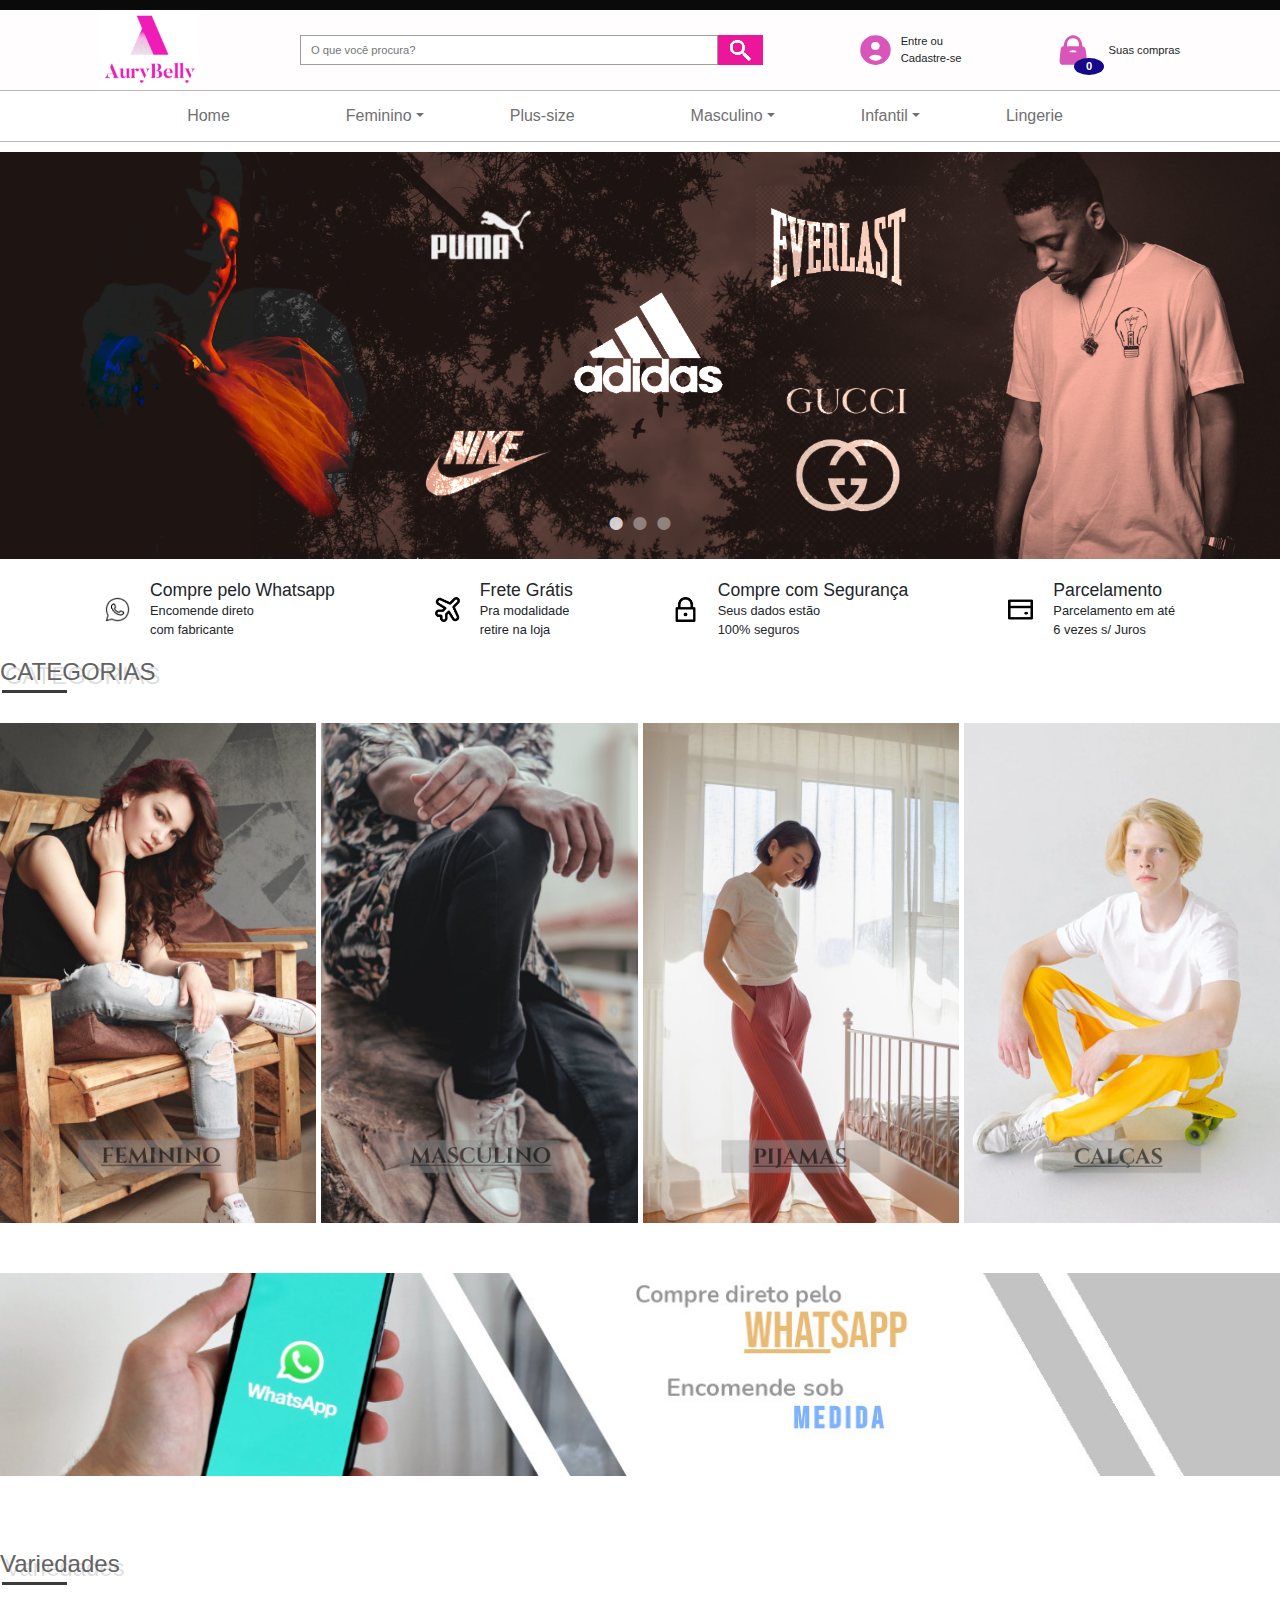
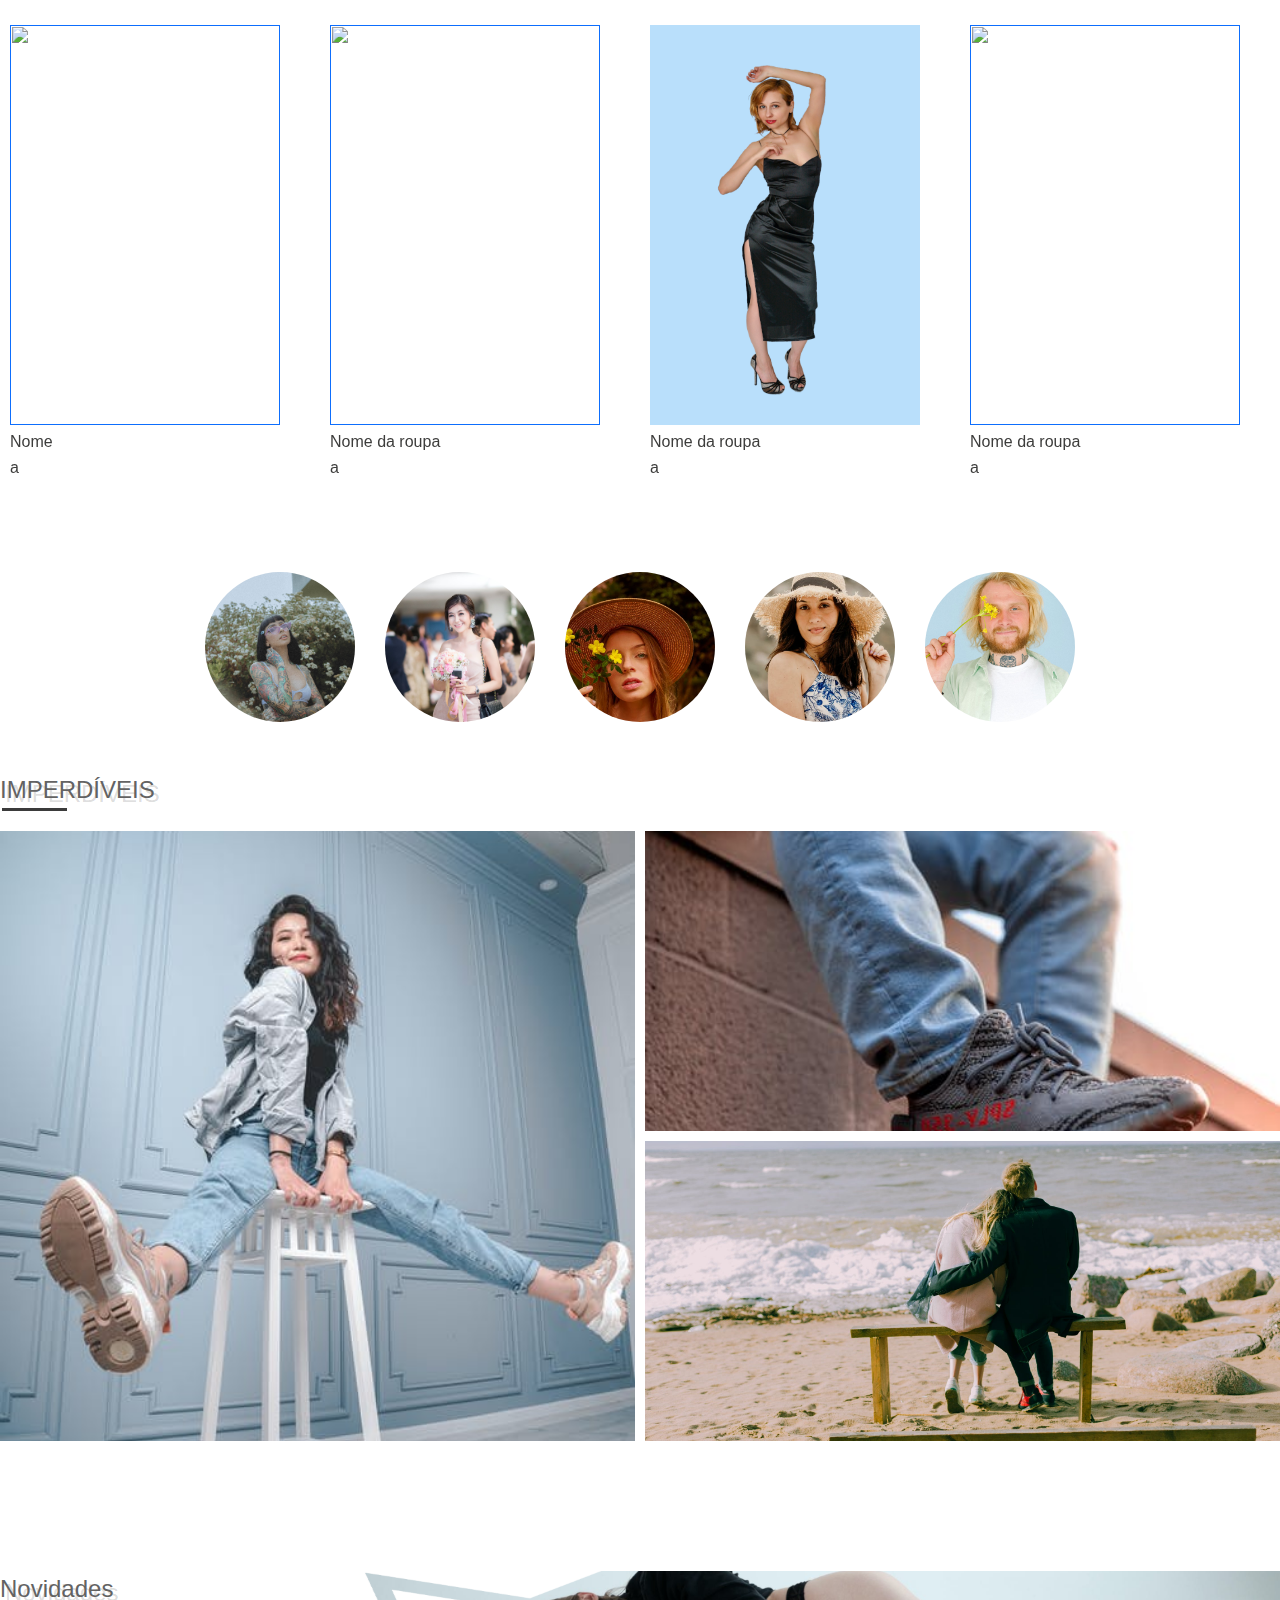
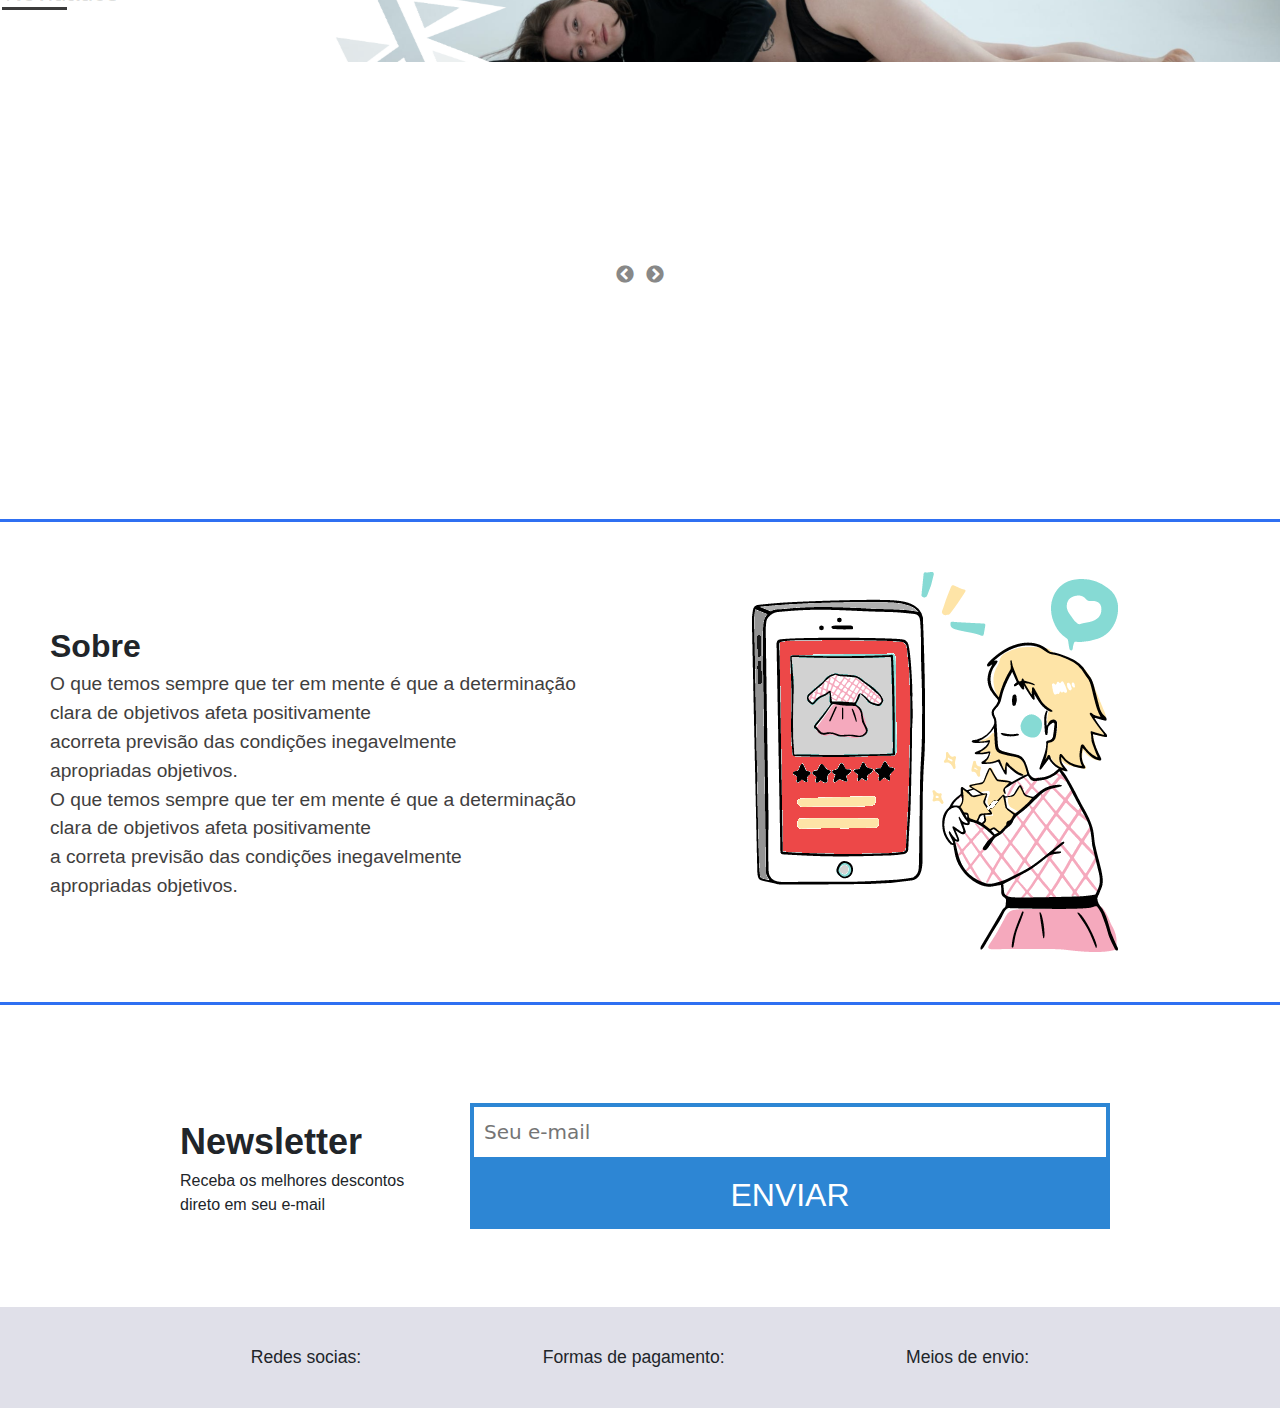
==== commit 484946c4: "Index completo 1" ====
--- a/index.html
+++ b/index.html
@@ -27,9 +27,8 @@
 
     <header class="menu-bg">
         <section class="menu-logo">
-            <div class="logo">
-                <div class="img-logo"></div>
-            </div>
+            <div class="logo"> </div>
+
 
             <div class="submit-line">
                 <input type="text" placeholder="O que você procura?">
@@ -54,6 +53,17 @@
             </div>
         </section>
     </header>
+
+    <!--
+      
+  _   _               _   _ _     
+| \ | |             | | | | |    
+|  \| | __ ___   __ | | | | |    
+| . ` |/ _` \ \ / / | | | | |    
+| |\  | (_| |\ V /  | |_| | |____
+\_| \_/\__,_| \_/    \___/\_____/
+
+-->
 
     <nav>
         <div class="nav-pc">
@@ -145,6 +155,16 @@
 
     </nav>
 
+    <!--
+        
+ _____                                     _ 
+/  __ \                                   | |
+| /  \/ __ _ _ __ _ __ ___  _   _ ___  ___| |
+| |    / _` | '__| '__/ _ \| | | / __|/ _ \ |
+| \__/\ (_| | |  | | | (_) | |_| \__ \  __/ |
+ \____/\__,_|_|  |_|  \___/ \__,_|___/\___|_|
+
+    -->
 
     <main>
 
@@ -175,6 +195,17 @@
 
         </div>
 
+        <!--
+     
+______                  __ _      _           
+| ___ \                / _(_)    (_)          
+| |_/ / ___ _ __   ___| |_ _  ___ _  ___  ___ 
+| ___ \/ _ \ '_ \ / _ \  _| |/ __| |/ _ \/ __|
+| |_/ /  __/ | | |  __/ | | | (__| | (_) \__ \
+\____/ \___|_| |_|\___|_| |_|\___|_|\___/|___/
+                                              
+-->
+
         <div class="bg-beneficios">
             <div class="beneficios">
                 <div class="beneficios-item">
@@ -219,6 +250,18 @@
             </div>
         </div>
 
+        <!--
+            
+ _____       _                        _           
+/  __ \     | |                      (_)          
+| /  \/ __ _| |_ ___  __ _  ___  _ __ _  __ _ ___ 
+| |    / _` | __/ _ \/ _` |/ _ \| '__| |/ _` / __|
+| \__/\ (_| | ||  __/ (_| | (_) | |  | | (_| \__ \
+ \____/\__,_|\__\___|\__, |\___/|_|  |_|\__,_|___/
+                      __/ |                       
+                     |___/                        
+        -->
+
         <section class="bg-categorias">
             <div class="categorias">
 
@@ -248,9 +291,21 @@
         </section>
 
         <div class="bg-comercial">
-            <div class="banner-comercial-1"><img src="imagens/Banner-comercial-2.jpeg" alt=""> </div>
+            <div class="banner-comercial-1"><img src="imagens/Banner-comercial-1.jpeg" alt=""> </div>
 
         </div>
+
+        <!--   
+______                            
+| ___ \                           
+| |_/ /___  _   _ _ __   __ _ ___ 
+|    // _ \| | | | '_ \ / _` / __|
+| |\ \ (_) | |_| | |_) | (_| \__ \
+\_| \_\___/ \__,_| .__/ \__,_|___/
+                 | |              
+                 |_|       
+-->
+
 
 
         <section class="galery-items">
@@ -379,90 +434,75 @@
                     <span class="fechar" onclick="fecharModal('modal-4')">&times;</span>
                 </div>
             </div>
-            </section,>
-
-            <!--<section class="block-imp-items">
+        </section>
+
+        <section class="block-imp-items">
                 <h2>IMPERDÍVEIS</h2>
                 <div class="block-categoria"></div>
 
                 <div class="imperdiveis">
-                    <div class="imp-img-0 imp-img-form"></div>
-                    <div class="imp-img-1 imp-img-form"></div>
-                    <div class="imp-img-2 imp-img-form"></div>
-                </div>
-            </section>-->
-            <section class="block-slide">
-
-                <section class="bg-top">
-                    <h1>Novidades</h1>
-
-                </section>
-
-
-                <section class="layout-carousel">
-
-                    <div class="grid-carousel text-carousel">
-                        <div>
-                            <h1>Moda</h1>
-                            Lorem ipsum egestas quisque suscipit tincidunt donec tortor, aenean
-                            torquent venenatis praesent habitasse. integer netus nulla massa neque aliquam aliquet morbi
-                            eleifend morbi, himenaeos aliquam lacus litora ut faucibus sagittis rhoncus elit, facilisis
-                            vel
-                            habitasse tincidunt auctor ligula venenatis tempus. etiam non placerat fusce accumsan
-                            vestibulum
-                            pretium proin, quisque arcu consectetur quis pellentesque sollicitudin ullamcorper
-                            hendrerit, tempus
-                            conubia cubilia dictumst diam aliquam
-                        </div>
-                    </div>
-
-                    <section class="carousel-slider">
-                        <div class="slider-for grid-carousel">
-                            <div class="">
-                                <img src="media/Tokyo.png" alt="">
-
-
-                            </div>
-                            <div class="">
-                                <img src="imagens/Tokyo1.png" alt="">
-
-
-                            </div>
-                            <div class="">
-                                <img src="imagens/roupas/Roupa-modelo-3-bgcolor.png" alt="">
-
-
-                            </div>
-                            <div class="">
-                                <img src="imagens/roupas/Roupa-modelo-4-bgcolor.png" alt="">
-
-
-                            </div>
-                            <div class="">
-                                <img src="imagens/radius-modelo-0.jpeg" alt="">
-
-
-                            </div>
-                            <div class="">
-                                <img src="imagens/radius-modelo-1.jpeg" alt="">
-
-
-                            </div>
-                            <div class="">
-                                <img src="imagens/radius-modelo-2.jpeg" alt="">
-
-
-                            </div>
-                            <div class="">
-                                <img src="imagens/radius-modelo-5.jpeg" alt="">
-
-
-                            </div>
-                        </div>
-                    </section>
-
-
-
+                    <div class="imp-img-0"></div>
+                    <div class="imp-img-1"></div>
+                    <div class="imp-img-2"></div>
+                </div>
+            </section>
+       
+        <section class="block-slide">
+
+            <div class="bg-top">
+                <h2>Novidades </h2>
+                <div class="block-categoria"></div>
+
+            </div>
+
+
+            <section class="layout-carousel">
+
+                <div class="carousel-slider">
+                    <div class="slider-for grid-carousel">
+                        <div class="">
+                            <img src="imagens/Modelo-0 400x580.jpeg" alt="">
+                        </div>
+
+                        <div class="">
+                            <img src="imagens/radius-modelo-0.jpeg" alt="">
+
+
+                        </div>
+                        <div class="">
+                            <img src="imagens/roupas/Roupa-modelo-3-bgcolor.png" alt="">
+
+
+                        </div>
+                        <div class="">
+                            <img src="imagens/roupas/Roupa-modelo-4-bgcolor.png" alt="">
+
+
+                        </div>
+                        <div class="">
+                            <img src="imagens/radius-modelo-0.jpeg" alt="">
+
+
+                        </div>
+                        <div class="">
+                            <img src="imagens/radius-modelo-1.jpeg" alt="">
+
+
+                        </div>
+                        <div class="">
+                            <img src="imagens/radius-modelo-2.jpeg" alt="">
+
+
+                        </div>
+                        <div class="">
+                            <img src="imagens/radius-modelo-5.jpeg" alt="">
+
+
+                        </div>
+                    </div>
+                </div>
+            </section>
+        </section>
     </main>
 
 
@@ -533,25 +573,25 @@
     <script>
 
         $('.carousel').slick({
-            dots: true,
+
             infinite: true,
-            slidesToShow: 3,
-            slidesToScroll: 2,
+            slidesToShow: 4,
+            slidesToScroll: 4,
             adaptiveHeight: true,
             responsive: [
                 {
-                    breakpoint: 1024,
+                    breakpoint: 1025,
                     settings: {
-                        slidesToShow: 3,
-                        slidesToScroll: 1,
+                        slidesToShow: 4,
+                        slidesToScroll: 3,
                         infinite: true,
-                        dots: true
+
                     }
                 },
                 {
                     breakpoint: 850,
                     settings: {
-                        slidesToShow: 3,
+                        slidesToShow: 1,
                         slidesToScroll: 1,
                         infinite: true,
                         dots: true
@@ -579,20 +619,12 @@
 
 
         $('.slider-for').slick({
-            dots: true,
             infinite: true,
-            speed: 300,
-            slidesToShow: 1,
+            slidesToShow: 3,
+            slidesToScroll: 3,
             adaptiveHeight: true
         });
-        /*  $('.slider-nav').slick({
-              slidesToShow: 4,
-              slidesToScroll: 1,
-              asNavFor: '.slider-for',
-              dots: true,
-              centerMode: true,
-              focusOnSelect: true
-          });*/
+
     </script>
 
 </body>
--- a/css/modal.css
+++ b/css/modal.css
@@ -40,31 +40,3 @@
     transition: 350px;
     
 }
-
-.imagem-0 {
-    background-image: url('../imagens/Modelo-0.jpeg');
-    background-size: cover;
-    width: 100%;
-    height: 100%;
-}
-
-.imagem-1 {
-    background-image: url('../imagens/Modelo-1.jpeg');
-    background-size: cover;
-    width: 100%;
-    height: 100%;
-}
-
-.imagem-2 {
-    background-image: url('../imagens/Modelo-2.jpeg');
-    background-size: cover;
-    width: 100%;
-    height: 100%;
-}
-
-.imagem-3 {
-    background-image: url('../imagens/Modelo-3.jpeg');
-    background-size: cover;
-    width: 100%;
-    height: 100%;
-}
--- a/css/style.css
+++ b/css/style.css
@@ -59,9 +59,7 @@
     background-color: rgb(10, 10, 10);
 }
 
-@media  (max-width: 900px) {
-
-}
+
 
 /*
  _   _            ______            
@@ -322,8 +320,7 @@
     background-color: #ffffff;
 }
 
-.categorias {
-    padding: 20px;
+.categorias {  
     max-width: 1280px;
     margin: 0 auto;
     
@@ -370,35 +367,11 @@
 }
 
 
-/*@media (min-width: 1650px) {
-    .categorias {
-        padding: 5px;
-        max-width: 1680px;
-        margin: 0 auto;
-        background-color: #F8A922;
-    }
-
-    .categorias h2 {
-        padding-top: 20px ;
-    }
-
-    .categoria-1, .categoria-2, .categoria-3, .categoria-4 {
-        width: 400px;
-        height: 550px;
-        transition: width 1s, height 2s, transform 5s;
-    }
-
-    .sobre{
-        max-width: 1500;
-        
-    }
-}*/
-
 /*                       Banner comercial - 1 */
 
 .bg-comercial {
-    width: 99vw;
-    
+    width: 1280px;
+    margin: 0 auto;
 }
 
 .banner-comercial-1 img {  
@@ -418,58 +391,10 @@
                  | |              
                  |_|    */        
 
-/*   VERSÃO 1
-.galery {
-    max-width: 1280px;
-    margin: 30px auto 60px;    
-}
-
-.roupas-novidades {
-    margin: 30px;
-    display: flex;
-    justify-content: space-evenly;
-    flex-wrap: wrap;   
-}
-
-.roupas-form {   
-    background-size: cover;
-    background-position: center -1vh;
-    width: 290px;
-    height: 300px;  
-    cursor: pointer;
-}
-
-.roupa {
-    transition: all 1s ease;
-}
-
-.roupa:hover {
-    box-shadow: 5px 5px 13px 2px rgba(0,0,0,0.42); 
-    transition-timing-function: ease;
-    transform:scale(1.10) ;
-}
-
-.roupa-0 {
-    background-image: url('../imagens/roupas/Roupa-modelo-1-bgcolor.png');
-}
-
-.roupa-1 {
-    background-image: url('../imagens/roupas/Roupa-modelo-2-bgcolor.png');
-}
-
-.roupa-2 {
-    background-image: url('../imagens/roupas/Roupa-modelo-3-bgcolor.png');
-   
-}
-.roupa-3 {
-    background-image: url('../imagens/roupas/Roupa-modelo-4-bgcolor.png');
-    
-}*/
-
 .galery-items {
     background: rgb(255, 255, 255);
     margin: 30px 0;
-    margin-bottom: 40px;
+
 }
 
 .galery-box {
@@ -483,7 +408,7 @@
 }
 
 .carousel img {  
-    width: 300px;
+    width: 270px;
     height: 400px;
     margin: 20px 10px 5px;
     transition: all 1s ease;
@@ -504,6 +429,8 @@
     transition-timing-function: ease;
     transform:scale(1.03) ;
 }
+
+
 
 /* CATEGORIA - SOBRE */
 
@@ -559,30 +486,35 @@
 }
 
 .imperdiveis {
-    display: flex;
-    flex-wrap: wrap;
-    justify-content: space-evenly;
-    margin: 30px;
-    gap: 10px   ;
-}
-
-.imp-img-form {
-    background-size: cover;
+    display: grid;
+    grid-template-columns: repeat(2, 1fr);
+  
+    gap: 10px;
+}
+
+.imp-img-0 {
+    background-image: url('../imagens/imperdivel/imperdeivel-0.jpeg');
     background-position:center;
-    width: 380px;
-    height: 300px;
-}
-
-.imp-img-0 {
-    background-image: url('../imagens/imperdivel/imperdeivel-new.jpeg');
+    grid-row: 1/3;
+    background-size: cover;
+    width: 100%;
+    height: 100%;
 }
 
 .imp-img-1 {
     background-image: url('../imagens/imperdivel/imperdeivel-1.jpeg');
+    background-size: cover;
+    background-position:center;
+    width: 100%;
+    height: 300px;
 }
 
 .imp-img-2 {
     background-image: url('../imagens/imperdivel/imperdeivel-2.jpeg');
+    background-size: cover;
+    background-position:center;
+    width: 100%;
+    height: 300px;
 }
 
 /*
@@ -714,29 +646,25 @@
 }
 
 
+/* Novidades */
+
 .block-slide {
-    margin-top: 40px;
+    padding-top: 100px;
+    max-width: 1280px;
+    margin: 0 auto;
 }
 
 .bg-top {
     background-image: url('../imagens/Tokyo.png');
     background-size: cover;
-    width: 99.1vw;
-    height: 5em;
-    display: flex; 
+    height: 7.1vw;
+    
 }
 
 .bg-top h1 {
     font-size: 42px;
     color: #707070;
     align-self: center;
-    margin: 0 90px;
-}
-
-.bg-bottom {
-    background-image: linear-gradient(to left, transparent 0%, #ff64e060 100%);
-    width: 99vw;
-    height: 100px;
 }
 
 .layout-carousel {
@@ -746,32 +674,10 @@
     margin: 0 auto;
 }
 
-.text-carousel {
-   width: 520px;
-   background-image: linear-gradient(to bottom, transparent 0%,  #ff64e060 100%);
-}
-
-.text-carousel div {
-    width: 340px;
-    margin: 0 auto;
-    color: #707070; 
-    font-size: 1em;
-}
-
-.text-carousel-1 {
-    width: 520px;
-    justify-self: end;
-    background-image: linear-gradient(to top, transparent 0%,  #ff64e060 100%);
-}
-
 .carousel-slider {  
-    max-width: 33%;
+    max-width: 100vw;
     margin-right: 50px;
     margin: 0 auto;
-}
-
-.grid-carousel h1 {
-    font-size: 3em;
 }
 
 .slider-for {
@@ -785,17 +691,8 @@
     height: 400px;   
 }
 
-/*.slider-nav {
-      max-width:100vw;
-    margin: 0 auto;
-}
-
-.slider-nav img {
-    cursor: pointer;
-    border-radius: 50%;
-    width: 100px;
-    height: 100px;
-    
-}
+
+    
+
 
 /* transition: all .2s cubic-bezier(0.04, 0.99, 0.76, -0.36); */--- a/css/style1050px.css
+++ b/css/style1050px.css
@@ -11,6 +11,10 @@
     .nav-mobile {
         display: none;
     }
+
+    ..block-categoria {
+        
+    }
 }
 
 @media  (max-width: 1024px) {
@@ -34,21 +38,20 @@
     .nav-button-style {
         background-color: rgb(255, 255, 255);
         height: 50px;
+        margin-left: 20px;
     }
 
     .nav-button-style > img {
         width: 50px;
         margin-top: 5px;
     }  
-
-    .nav-button-style:hover  {
-        background: #ecececea;       
-    }  
     
     .logo {
-        width: 60px;
+        background-image: url('../imagens/icones/logo-mobile.png');
+        width: 120px;
         height: 50px;
         margin: 0;
+        margin-left: 20px;
        
     }
 
@@ -108,6 +111,7 @@
 
  @media (max-width: 1024px){
         .gallery {
+           
             margin-top: 1;
         }
  }
@@ -162,20 +166,21 @@
     @media (max-width: 1024px) {
     .categorias {
         max-width: 1024px;
+        padding: 20px;
     }
 
     .categorias h2 {
         font-size: 1em;
-        font-weight: ;
+        
     }
 
     .categoria-form {
-        width: 200px;
-        height: 300px;
+        width: 300px;
+        height: 330px;
     }
 
     .flex-categoria {
-        max-width: 800px;
+        max-width: 900px;
         margin: auto;
         gap: 10px;
     }
@@ -184,7 +189,7 @@
         /* bg-comercial*/
 
         .bg-comercial {
-            display: none;
+            max-width: 99vw;
         }
         
 }
@@ -217,8 +222,9 @@
     }
 
     .carousel {
-        width: 700px;
+        width: 900px;
         margin: 0 auto;
+        margin-left: 45px;
         display: flex;
       
     }
@@ -227,4 +233,38 @@
         width: 200px;
         height: 300px;
     }
-}                 +}           
+
+
+/*
+______          _ _            ___  ___          _      _ 
+| ___ \        | (_)           |  \/  |         | |    | |
+| |_/ /__ _  __| |_  ___  ___  | .  . | ___   __| | ___| |
+|    // _` |/ _` | |/ _ \/ __| | |\/| |/ _ \ / _` |/ _ \ |
+| |\ \ (_| | (_| | | (_) \__ \ | |  | | (_) | (_| |  __/ |
+\_| \_\__,_|\__,_|_|\___/|___/ \_|  |_/\___/ \__,_|\___|_|*/
+
+
+@media (max-width: 1024px) {
+    .radius-form-modelos {
+        width: 100px;
+        height: 100px;
+        background-position: unset;
+    }
+
+    .modal {
+        width: 6    0%;
+        height: 65%;
+        background: #fff;
+        border: 1px solid #000;
+        margin: 8px auto 0 auto;
+    }
+
+    .radius-modal-tamanho {
+        width: 100%;
+        height: 100%;
+        background-size: cover;
+        background-position: bottom ;
+        background-repeat: no-repeat;
+    }
+}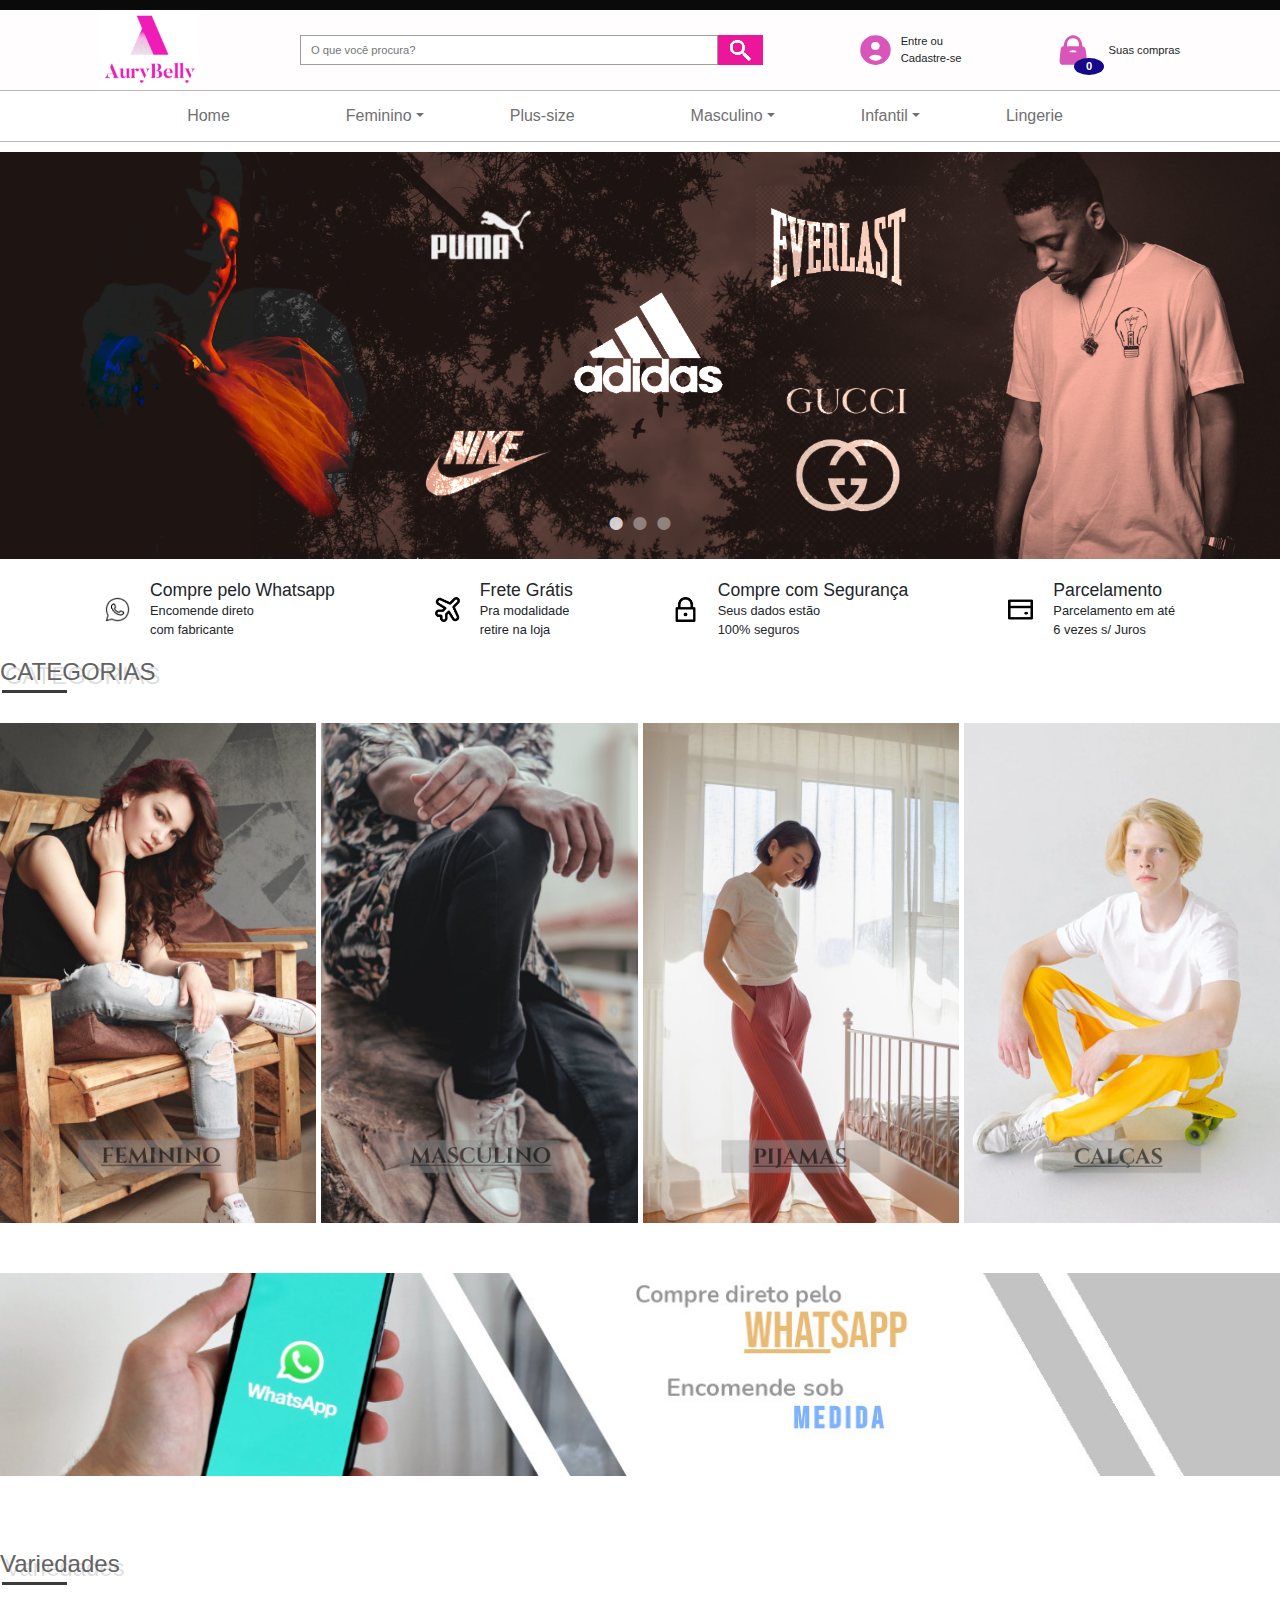
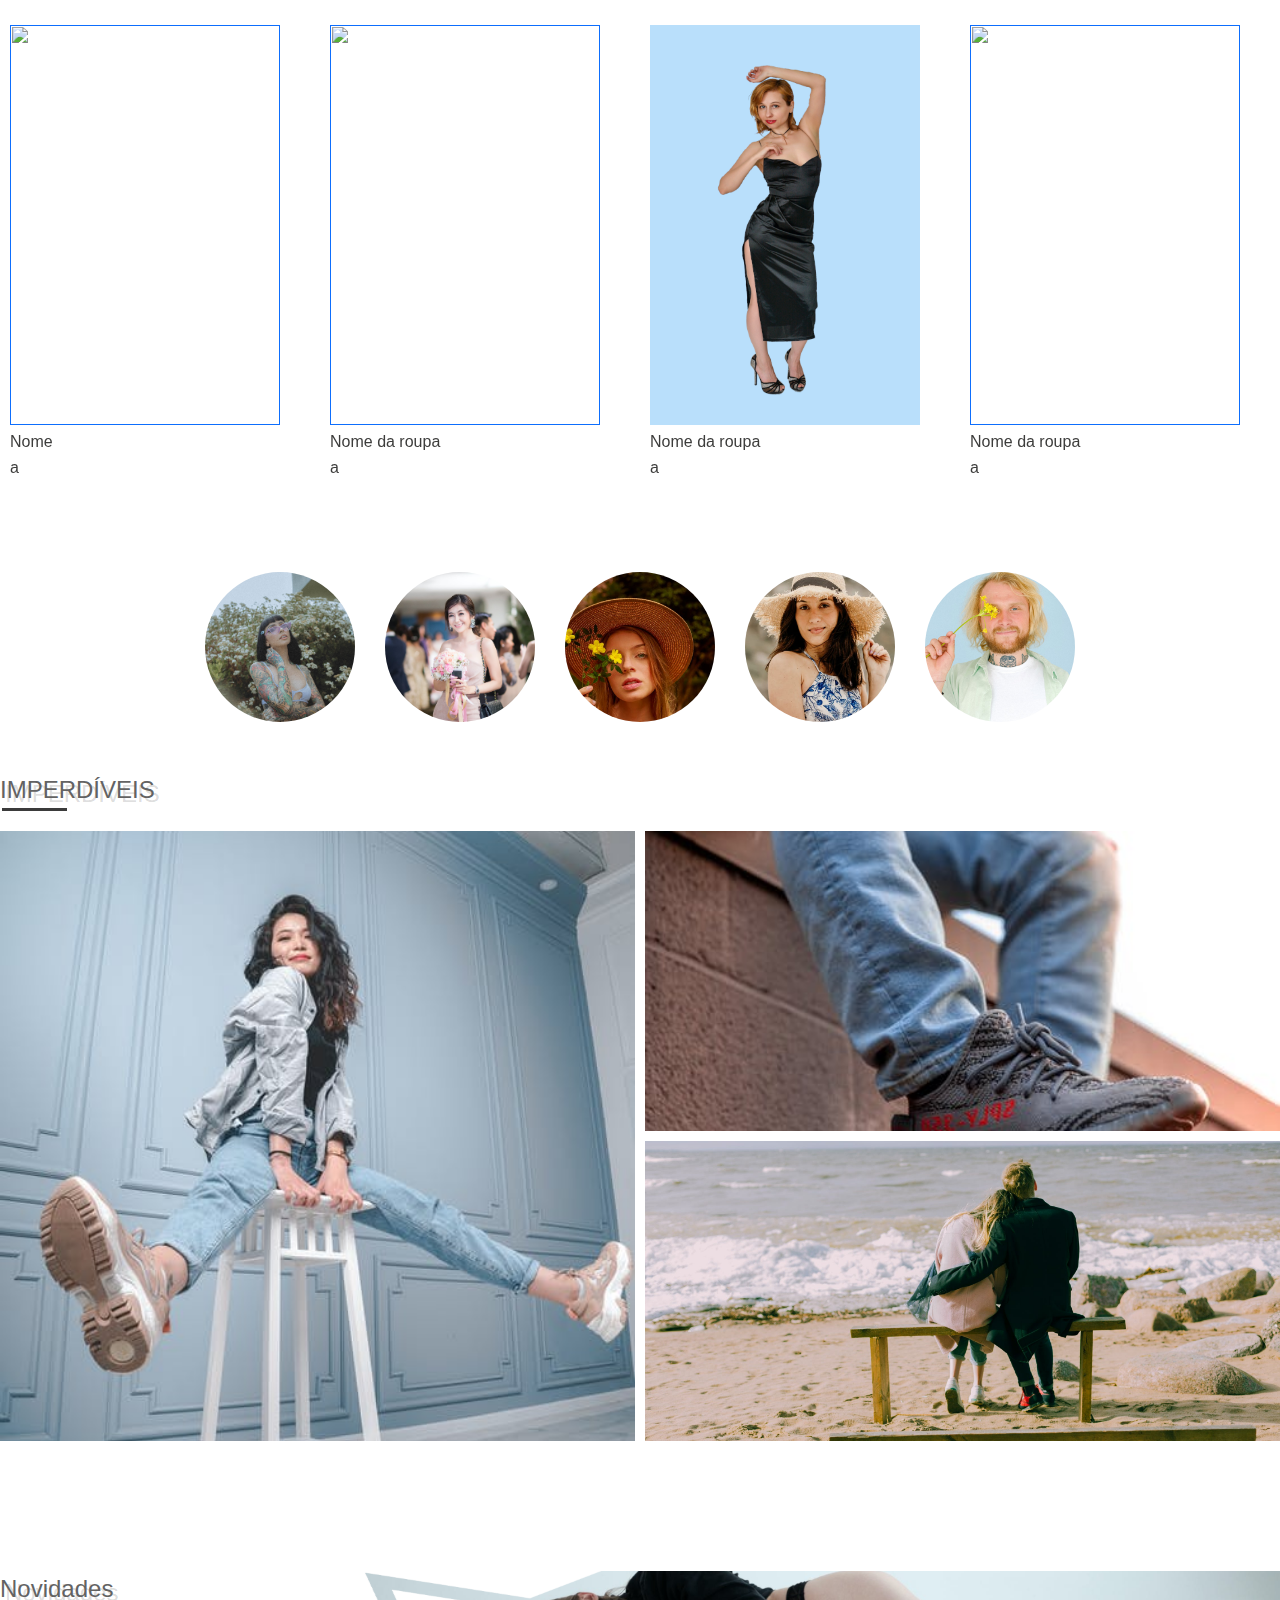
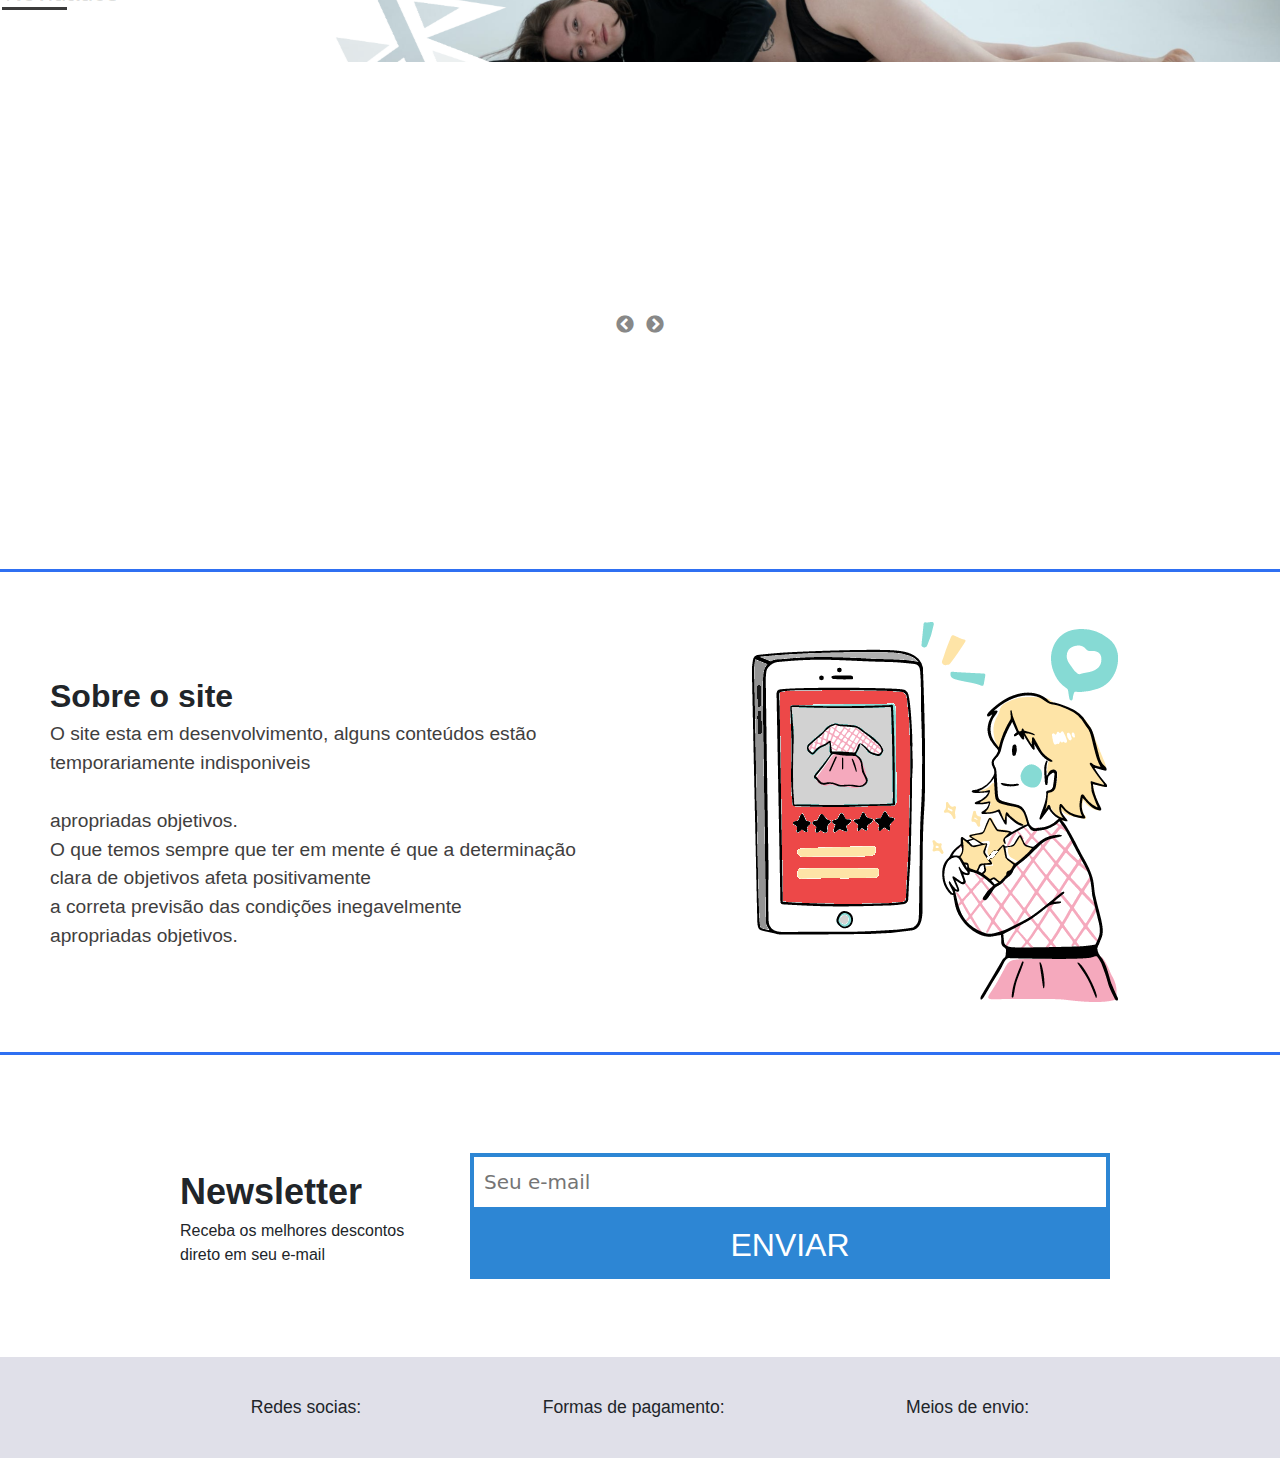
==== commit e3043c35: "Manunteção page" ====
--- a/index.html
+++ b/index.html
@@ -6,6 +6,11 @@
     <meta http-equiv="X-UA-Compatible" content="IE=edge">
     <meta name="viewport" content="width=device-width, initial-scale=1.0">
 
+
+    <link rel="preconnect" href="https://fonts.googleapis.com">
+    <link rel="preconnect" href="https://fonts.gstatic.com" crossorigin>
+    <link href="https://fonts.googleapis.com/css2?family=Source+Sans+Pro:ital,wght@0,200;0,400;0,600;1,200&display=swap"
+        rel="stylesheet">
 
     <link rel="stylesheet" href="css/bootstrap.css">
 
@@ -22,13 +27,13 @@
 <body>
 
 
-
     <div class="msg-anuncio"></div>
 
     <header class="menu-bg">
         <section class="menu-logo">
-            <div class="logo"> </div>
-
+            <div class="logo">
+                <div class="img-logo"></div>
+            </div>
 
             <div class="submit-line">
                 <input type="text" placeholder="O que você procura?">
@@ -46,13 +51,15 @@
             </div>
 
             <div class="carrinho self ">
-                <a href="formulario.html"><img class="icon" src="imagens/icones/iCONBOLSA.svg" alt="">
+                <a href="manuntençao.html"><img class="icon" src="imagens/icones/iCONBOLSA.svg" alt="">
                 </a>
                 <p class="self">Suas compras </p>
                 <span class="contador">0</span>
             </div>
         </section>
     </header>
+
+
 
     <!--
       
@@ -437,16 +444,16 @@
         </section>
 
         <section class="block-imp-items">
-                <h2>IMPERDÍVEIS</h2>
-                <div class="block-categoria"></div>
-
-                <div class="imperdiveis">
-                    <div class="imp-img-0"></div>
-                    <div class="imp-img-1"></div>
-                    <div class="imp-img-2"></div>
-                </div>
-            </section>
-       
+            <h2>IMPERDÍVEIS</h2>
+            <div class="block-categoria"></div>
+
+            <div class="imperdiveis">
+                <div class="imp-img-0"></div>
+                <div class="imp-img-1"></div>
+                <div class="imp-img-2"></div>
+            </div>
+        </section>
+
         <section class="block-slide">
 
             <div class="bg-top">
@@ -511,10 +518,10 @@
 
     <div class="sobre">
         <div class="sobre-info">
-            <h3>Sobre</h3>
-            <p>O que temos sempre que ter em mente é que a determinação clara de objetivos afeta
-                positivamente <br>
-                acorreta previsão das condições inegavelmente <br> apropriadas objetivos.</p>
+            <h3>Sobre o site</h3>
+            <p>O site esta em desenvolvimento, alguns conteúdos estão temporariamente indisponiveis <br>
+                <br> apropriadas objetivos.
+            </p>
 
             <p> O que temos sempre que ter em mente é que a determinação clara de objetivos afeta
                 positivamente <br>
@@ -620,9 +627,11 @@
 
         $('.slider-for').slick({
             infinite: true,
-            slidesToShow: 3,
+            slidesToShow: 4,
             slidesToScroll: 3,
-            adaptiveHeight: true
+            adaptiveHeight: true,
+            autoplay: true,
+            autoplaySpeed: 2000
         });
 
     </script>
--- a/css/style.css
+++ b/css/style.css
@@ -658,7 +658,7 @@
     background-image: url('../imagens/Tokyo.png');
     background-size: cover;
     height: 7.1vw;
-    
+    margin-bottom: 50px;
 }
 
 .bg-top h1 {
@@ -678,16 +678,17 @@
     max-width: 100vw;
     margin-right: 50px;
     margin: 0 auto;
+    
 }
 
 .slider-for {
     margin-top: 10px;
-    max-width: 1000px;
+    max-width: 1280px;
 }
 
 .slider-for img {
     max-width: 100vw;
-    margin: 0 auto;
+ 
     height: 400px;   
 }
 
--- a/css/style1050px.css
+++ b/css/style1050px.css
@@ -11,11 +11,8 @@
     .nav-mobile {
         display: none;
     }
-
-    ..block-categoria {
-        
-    }
 }
+
 
 @media  (max-width: 1024px) {
     .msg-anuncio {
@@ -28,6 +25,7 @@
    
     .nav-pc {
         display: none;
+        
     }
 
     .nav-mobile {
@@ -253,7 +251,7 @@
     }
 
     .modal {
-        width: 6    0%;
+        width: 60%;
         height: 65%;
         background: #fff;
         border: 1px solid #000;
@@ -267,4 +265,4 @@
         background-position: bottom ;
         background-repeat: no-repeat;
     }
-}+} 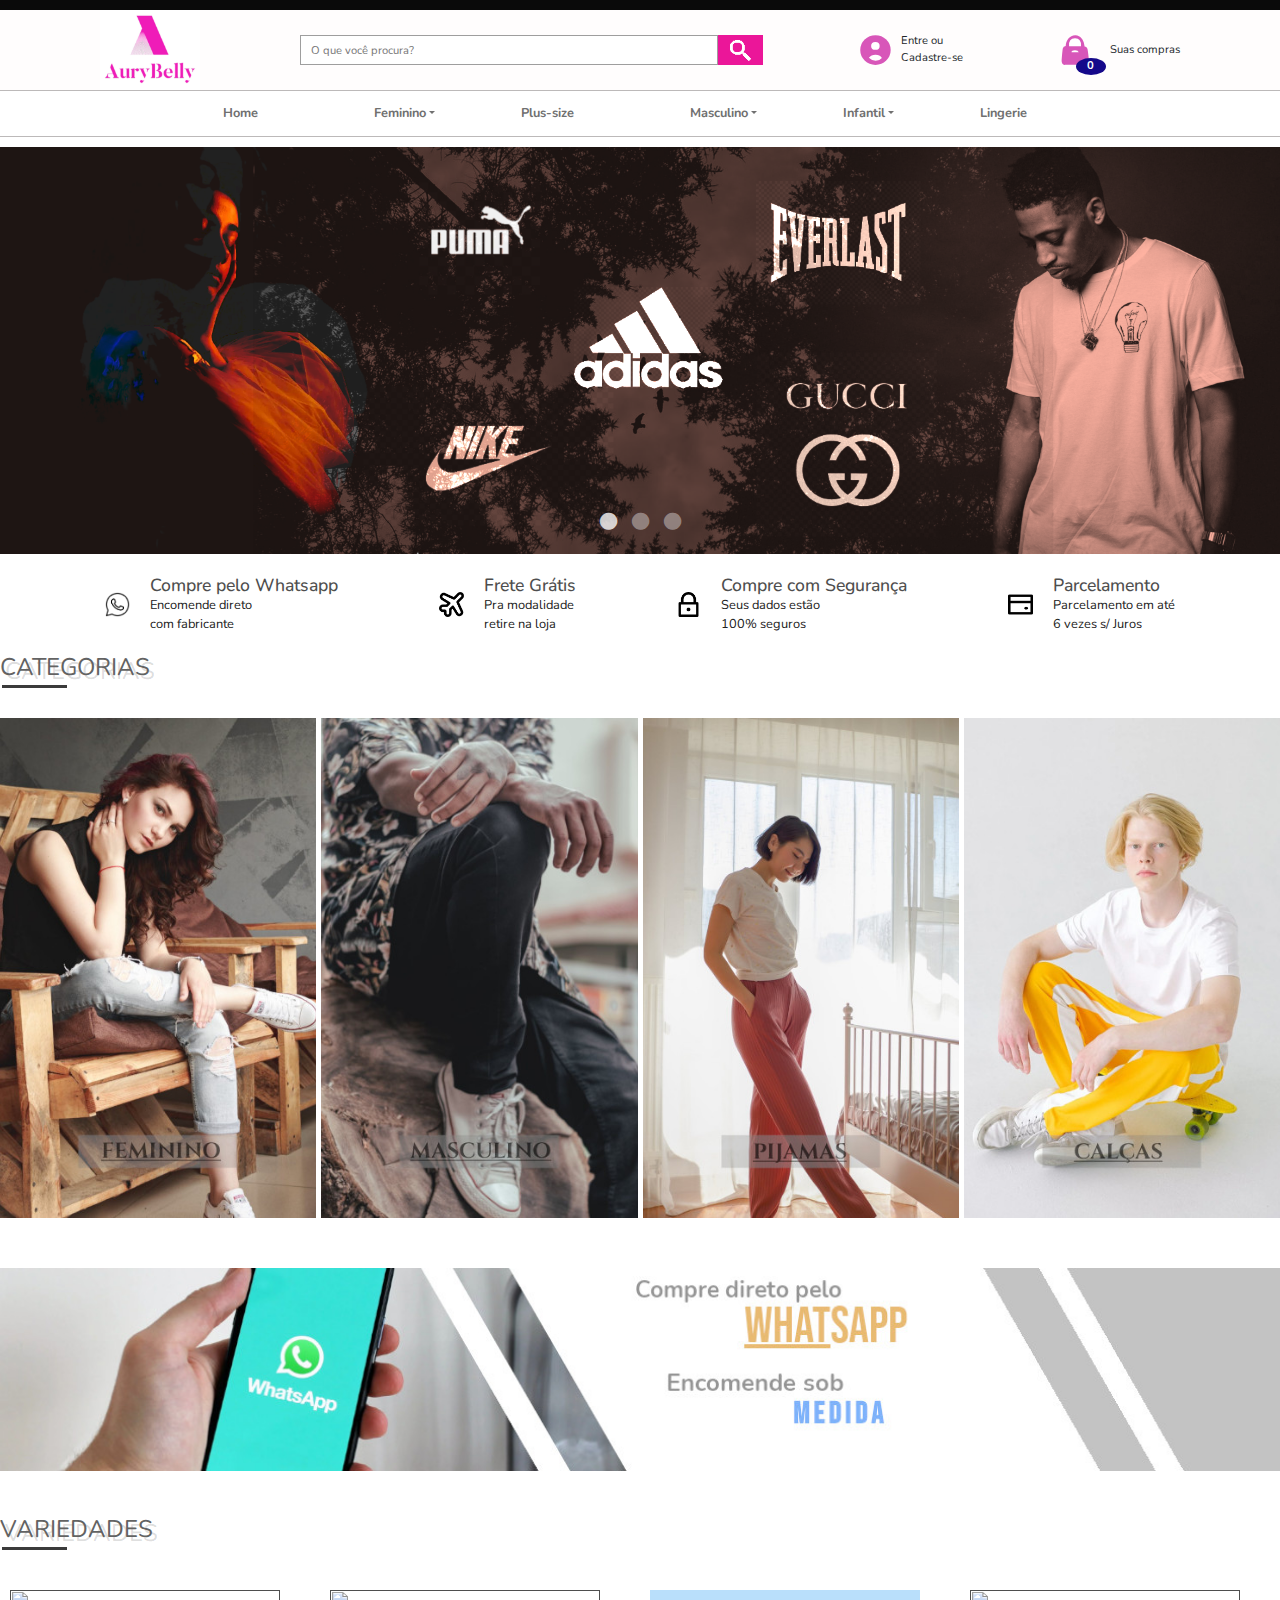
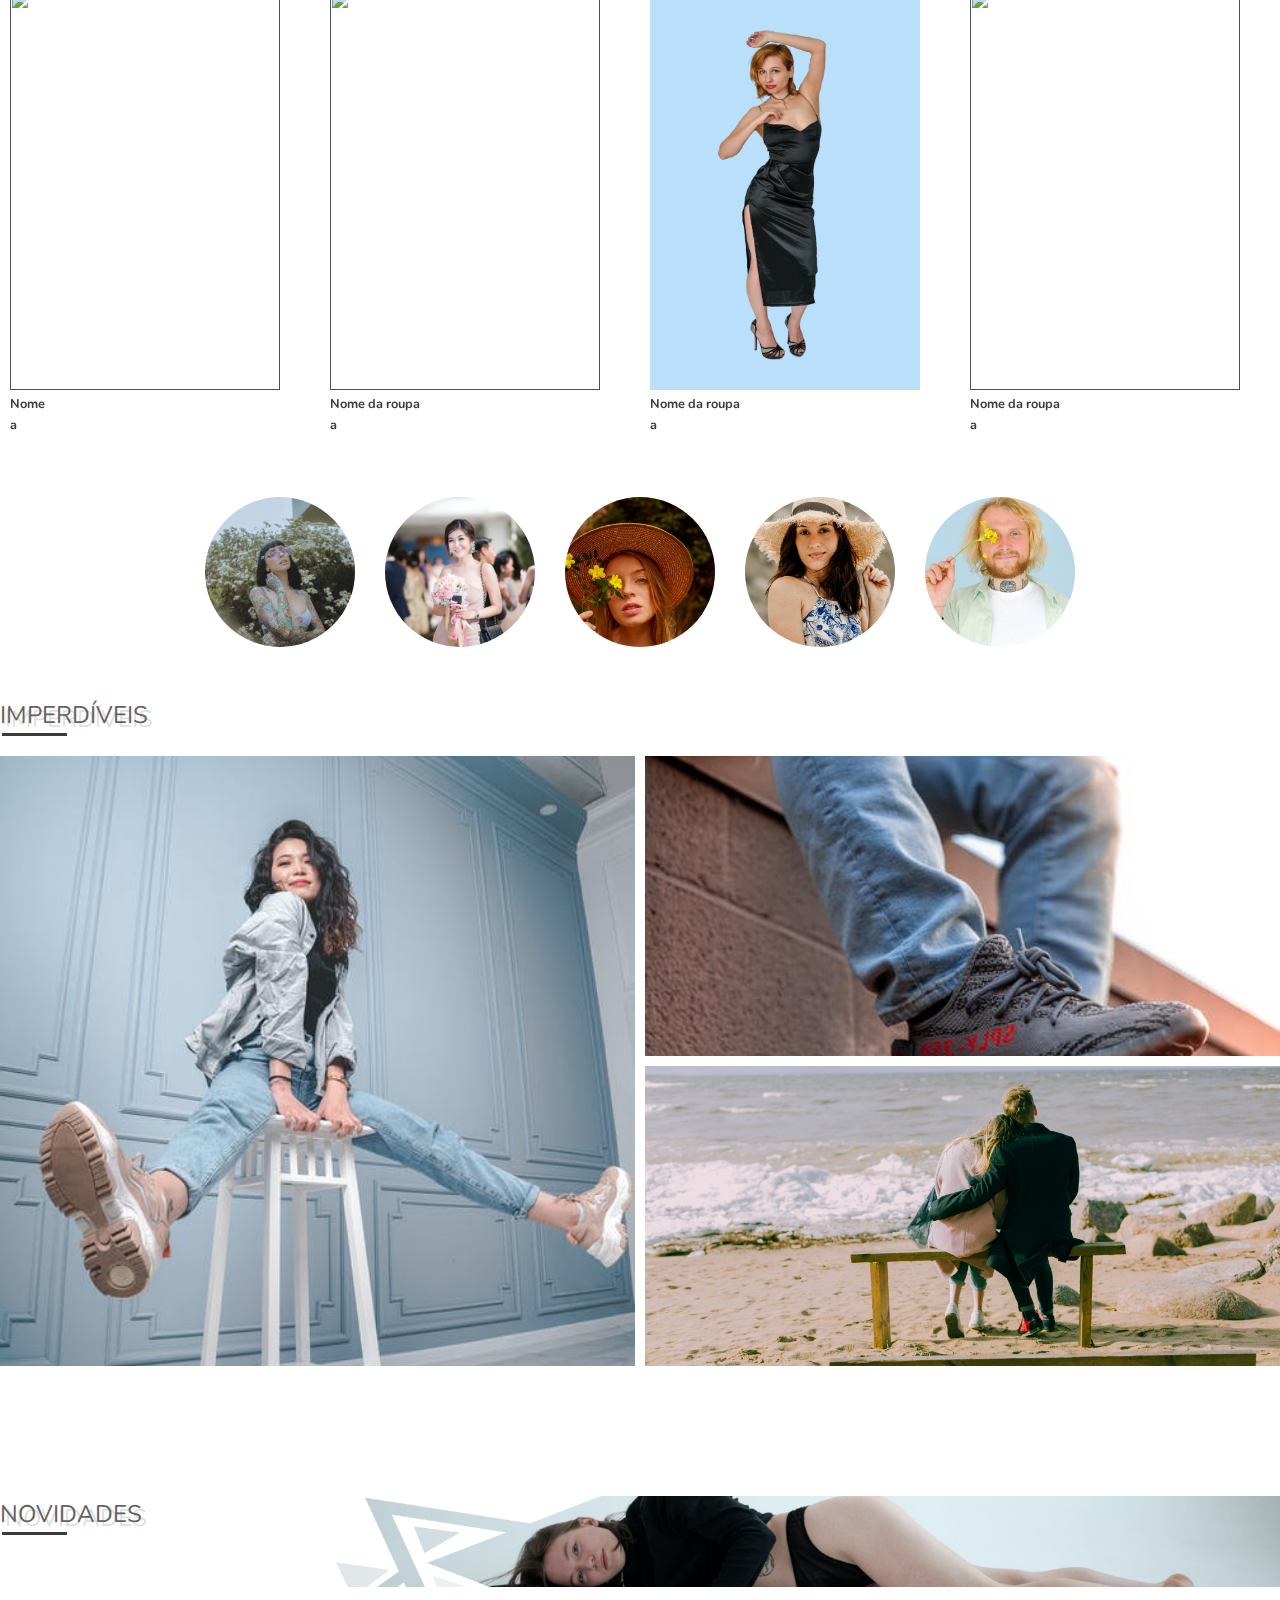
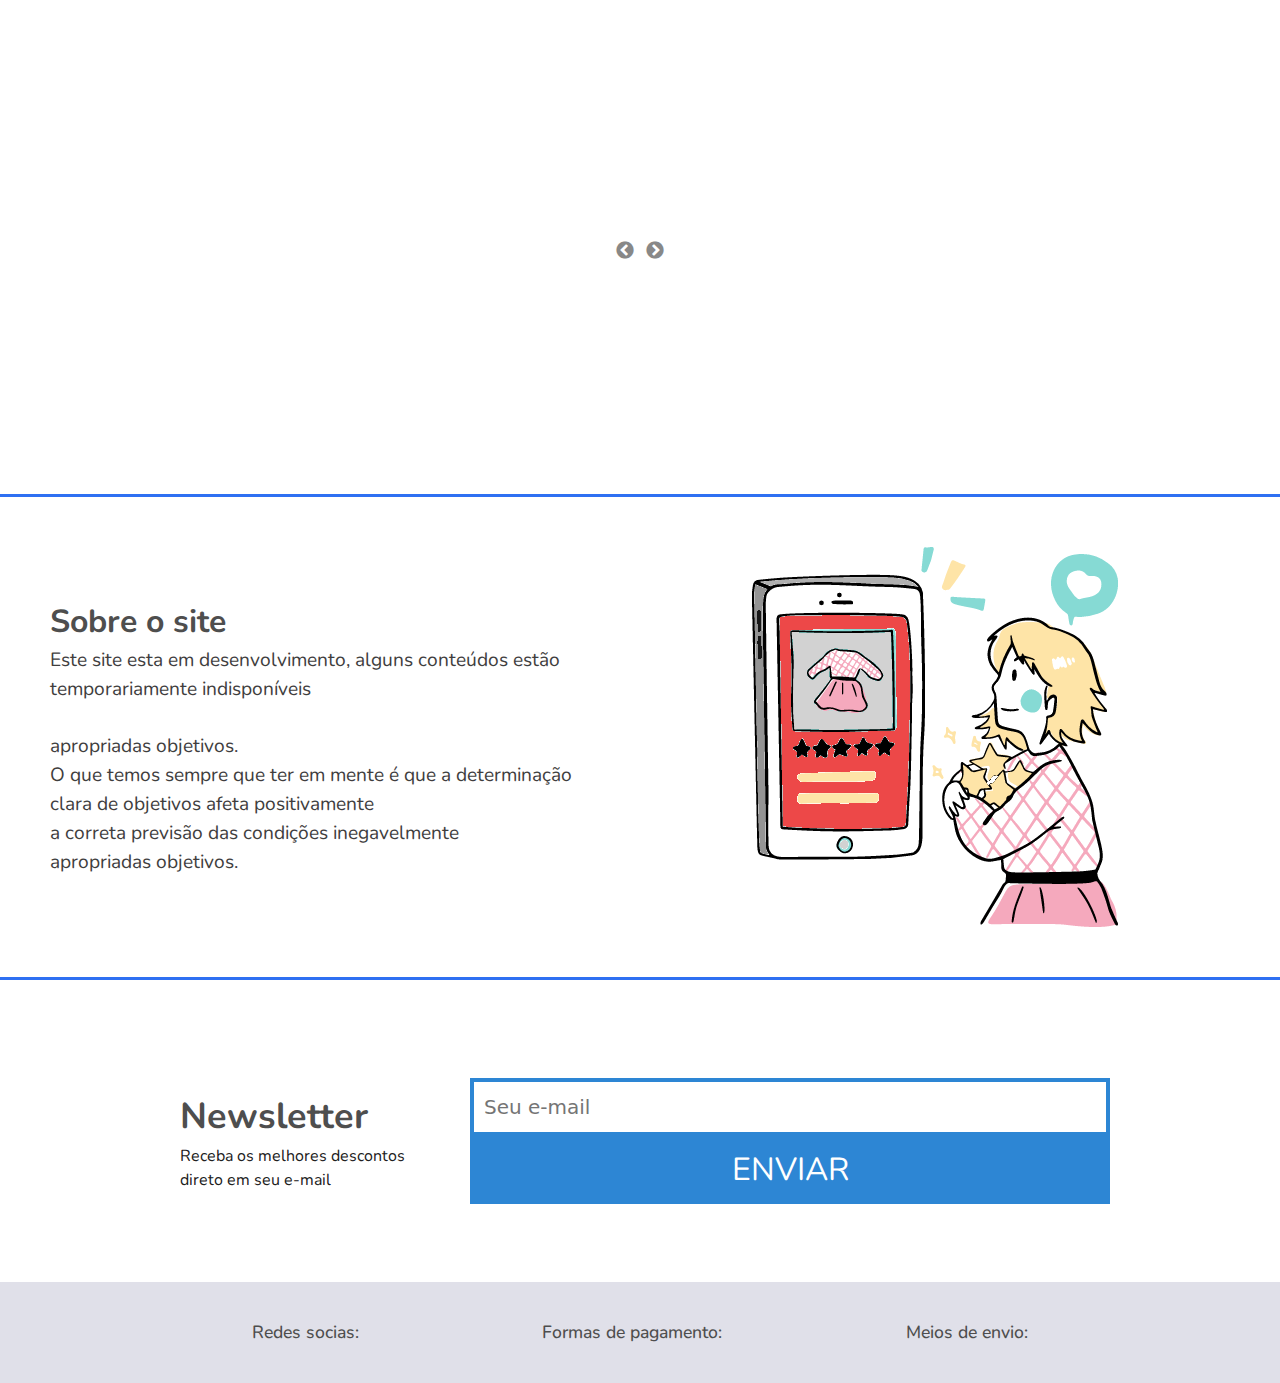
==== commit caddcdc5: "Layout home completo / 1024" ====
--- a/index.html
+++ b/index.html
@@ -9,14 +9,12 @@
 
     <link rel="preconnect" href="https://fonts.googleapis.com">
     <link rel="preconnect" href="https://fonts.gstatic.com" crossorigin>
-    <link href="https://fonts.googleapis.com/css2?family=Source+Sans+Pro:ital,wght@0,200;0,400;0,600;1,200&display=swap"
-        rel="stylesheet">
+    <link href="https://fonts.googleapis.com/css2?family=Nunito:ital,wght@0,200;0,300;0,400;1,200&display=swap" rel="stylesheet">
 
     <link rel="stylesheet" href="css/bootstrap.css">
-
     <link rel="stylesheet" href="css/modal.css">
     <link rel="stylesheet" href="css/style.css">
-    <link rel="stylesheet" href="css/style1050px.css">
+    <link rel="stylesheet" href="css/styleMobile.css">
     <link rel="stylesheet" type="text/css" href="css/slick.css">
     <link rel="stylesheet" type="text/css" href="css/slick-theme.css">
     <title>Moda</title>
@@ -47,30 +45,18 @@
                 <a href="formulario.html"><img class="icon" src="imagens/icones/icon-interface-user-circle@48x48.svg"
                         alt="">
                 </a>
-                <p class="self">Entre ou <br> Cadastre-se</p>
+                <span class="self">Entre ou <br> Cadastre-se</span>
             </div>
 
             <div class="carrinho self ">
                 <a href="manuntençao.html"><img class="icon" src="imagens/icones/iCONBOLSA.svg" alt="">
                 </a>
-                <p class="self">Suas compras </p>
+                <span class="self">Suas compras </span>
                 <span class="contador">0</span>
             </div>
         </section>
     </header>
 
-
-
-    <!--
-      
-  _   _               _   _ _     
-| \ | |             | | | | |    
-|  \| | __ ___   __ | | | | |    
-| . ` |/ _` \ \ / / | | | | |    
-| |\  | (_| |\ V /  | |_| | |____
-\_| \_/\__,_| \_/    \___/\_____/
-
--->
 
     <nav>
         <div class="nav-pc">
@@ -162,16 +148,7 @@
 
     </nav>
 
-    <!--
-        
- _____                                     _ 
-/  __ \                                   | |
-| /  \/ __ _ _ __ _ __ ___  _   _ ___  ___| |
-| |    / _` | '__| '__/ _ \| | | / __|/ _ \ |
-| \__/\ (_| | |  | | | (_) | |_| \__ \  __/ |
- \____/\__,_|_|  |_|  \___/ \__,_|___/\___|_|
-
-    -->
+
 
     <main>
 
@@ -202,16 +179,7 @@
 
         </div>
 
-        <!--
-     
-______                  __ _      _           
-| ___ \                / _(_)    (_)          
-| |_/ / ___ _ __   ___| |_ _  ___ _  ___  ___ 
-| ___ \/ _ \ '_ \ / _ \  _| |/ __| |/ _ \/ __|
-| |_/ /  __/ | | |  __/ | | | (__| | (_) \__ \
-\____/ \___|_| |_|\___|_| |_|\___|_|\___/|___/
-                                              
--->
+
 
         <div class="bg-beneficios">
             <div class="beneficios">
@@ -257,17 +225,6 @@
             </div>
         </div>
 
-        <!--
-            
- _____       _                        _           
-/  __ \     | |                      (_)          
-| /  \/ __ _| |_ ___  __ _  ___  _ __ _  __ _ ___ 
-| |    / _` | __/ _ \/ _` |/ _ \| '__| |/ _` / __|
-| \__/\ (_| | ||  __/ (_| | (_) | |  | | (_| \__ \
- \____/\__,_|\__\___|\__, |\___/|_|  |_|\__,_|___/
-                      __/ |                       
-                     |___/                        
-        -->
 
         <section class="bg-categorias">
             <div class="categorias">
@@ -302,22 +259,12 @@
 
         </div>
 
-        <!--   
-______                            
-| ___ \                           
-| |_/ /___  _   _ _ __   __ _ ___ 
-|    // _ \| | | | '_ \ / _` / __|
-| |\ \ (_) | |_| | |_) | (_| \__ \
-\_| \_\___/ \__,_| .__/ \__,_|___/
-                 | |              
-                 |_|       
--->
 
 
 
         <section class="galery-items">
             <div class="galery-box">
-                <h2>Variedades </h2>
+                <h2>VARIEDADES </h2>
                 <div class="block-categoria"></div>
 
                 <div class="carousel">
@@ -457,7 +404,7 @@
         <section class="block-slide">
 
             <div class="bg-top">
-                <h2>Novidades </h2>
+                <h2>NOVIDADES </h2>
                 <div class="block-categoria"></div>
 
             </div>
@@ -466,7 +413,7 @@
             <section class="layout-carousel">
 
                 <div class="carousel-slider">
-                    <div class="slider-for grid-carousel">
+                    <div class="slider-for">
                         <div class="">
                             <img src="imagens/Modelo-0 400x580.jpeg" alt="">
                         </div>
@@ -519,7 +466,7 @@
     <div class="sobre">
         <div class="sobre-info">
             <h3>Sobre o site</h3>
-            <p>O site esta em desenvolvimento, alguns conteúdos estão temporariamente indisponiveis <br>
+            <p>Este site esta em desenvolvimento, alguns conteúdos estão temporariamente indisponíveis<br>
                 <br> apropriadas objetivos.
             </p>
 
--- a/css/style.css
+++ b/css/style.css
@@ -14,15 +14,24 @@
     background-attachment: fixed; */  
 }
 
-h1, h3, h4, p, a {
-    font-family: 'Nunito', sans-serif;  
-}
-
-ul, li, a {
+h1, h3, h4, a {
+    font-family: 'Nunito', sans-serif;
+    font-weight: bold;
+    color: #4e4e4e;
+}
+
+
+p {
+    font-family: 'Nunito', sans-serif;
+    font-size: 1rem;
+    color: #202020;
+}
+
+ul li, a {
     text-decoration: none;
     list-style: none;   
-    font-family: 'Gill Sans', 'Gill Sans MT', Calibri, 'Trebuchet MS', sans-serif;
-    font-weight: 100;
+    font-family: 'Nunito', sans-serif;
+    font-size: 0.8em;
 }
 
 h2 {
@@ -37,6 +46,7 @@
     font-size: 1.1rem;
     font-weight: 500;
     line-height: 1.2;
+    
 }
 
 .icon {
@@ -109,6 +119,8 @@
   }
 
 .submit-line input {
+    font-family: 'Nunito', sans-serif;
+    color: #909090;
     height: 30px;
     width: 100%;
     padding: 10px;
@@ -175,6 +187,8 @@
 }
 
 .nav-button-style {
+    font-family: 'Nunito', sans-serif;
+    font-weight: bold;
     background: none;
     border: none;
     color: #707070;
@@ -393,7 +407,7 @@
 
 .galery-items {
     background: rgb(255, 255, 255);
-    margin: 30px 0;
+  
 
 }
 
@@ -468,6 +482,64 @@
 .sobre-info p {
     font-size: 1.2em;
     color: rgb(63, 62, 62);
+}
+
+
+/*
+______          _ _            ___  ___          _      _ 
+| ___ \        | (_)           |  \/  |         | |    | |
+| |_/ /__ _  __| |_  ___  ___  | .  . | ___   __| | ___| |
+|    // _` |/ _` | |/ _ \/ __| | |\/| |/ _ \ / _` |/ _ \ |
+| |\ \ (_| | (_| | | (_) \__ \ | |  | | (_) | (_| |  __/ |
+\_| \_\__,_|\__,_|_|\___/|___/ \_|  |_/\___/ \__,_|\___|_|*/
+
+.radius-model {
+    background-color: #ffffff;
+    max-width: 1280px;
+    margin: 0px auto;
+    padding: 20px;
+    gap: 30px;
+    display: flex;
+    flex-wrap: wrap;
+    justify-content: center;
+}
+
+.radius-form-modelos {
+    background-size: cover;
+    background-position: center -3vh;   
+    border-radius: 50%;
+    width: 150px;
+    height: 150px;
+    cursor: pointer;
+    
+}
+
+.radius-modal-tamanho {
+    width: 100%;
+    height: 100%;
+    background-size: cover;
+    background-position: bottom ;
+    background-repeat: no-repeat;
+}
+
+.radius-modelo-0 {
+    background-image: url('../imagens/radius-modelo-0.jpeg');   
+}
+
+.radius-modelo-1 {
+    background-image: url('../imagens/radius-modelo-1.jpeg');
+}
+
+.radius-modelo-2 {
+    background-image: url('../imagens/radius-modelo-2.jpeg');   
+}
+
+.radius-modelo-3 {
+    background-image: url('../imagens/radius-modelo-3.jpeg') 
+}
+
+.radius-modelo-4 {
+    background-image: url('../imagens/radius-modelo-4.jpeg');    
 }
 
 /*
@@ -515,63 +587,6 @@
     background-position:center;
     width: 100%;
     height: 300px;
-}
-
-/*
-______          _ _            ___  ___          _      _ 
-| ___ \        | (_)           |  \/  |         | |    | |
-| |_/ /__ _  __| |_  ___  ___  | .  . | ___   __| | ___| |
-|    // _` |/ _` | |/ _ \/ __| | |\/| |/ _ \ / _` |/ _ \ |
-| |\ \ (_| | (_| | | (_) \__ \ | |  | | (_) | (_| |  __/ |
-\_| \_\__,_|\__,_|_|\___/|___/ \_|  |_/\___/ \__,_|\___|_|*/
-
-.radius-model {
-    background-color: #ffffff;
-    max-width: 1280px;
-    margin: 0px auto;
-    padding: 20px;
-    gap: 30px;
-    display: flex;
-    flex-wrap: wrap;
-    justify-content: center;
-}
-
-.radius-form-modelos {
-    background-size: cover;
-    background-position: center -3vh;   
-    border-radius: 50%;
-    width: 150px;
-    height: 150px;
-    cursor: pointer;
-    
-}
-
-.radius-modal-tamanho {
-    width: 100%;
-    height: 100%;
-    background-size: cover;
-    background-position: bottom ;
-    background-repeat: no-repeat;
-}
-
-.radius-modelo-0 {
-    background-image: url('../imagens/radius-modelo-0.jpeg');   
-}
-
-.radius-modelo-1 {
-    background-image: url('../imagens/radius-modelo-1.jpeg');
-}
-
-.radius-modelo-2 {
-    background-image: url('../imagens/radius-modelo-2.jpeg');   
-}
-
-.radius-modelo-3 {
-    background-image: url('../imagens/radius-modelo-3.jpeg') 
-}
-
-.radius-modelo-4 {
-    background-image: url('../imagens/radius-modelo-4.jpeg');    
 }
 
 
@@ -646,7 +661,14 @@
 }
 
 
-/* Novidades */
+/*
+ _   _            _     _           _           
+| \ | |          (_)   | |         | |          
+|  \| | _____   ___  __| | __ _  __| | ___  ___ 
+| . ` |/ _ \ \ / / |/ _` |/ _` |/ _` |/ _ \/ __|
+| |\  | (_) \ V /| | (_| | (_| | (_| |  __/\__ \
+\_| \_/\___/ \_/ |_|\__,_|\__,_|\__,_|\___||___/
+*/
 
 .block-slide {
     padding-top: 100px;
--- a/css/styleMobile.css
+++ b/css/styleMobile.css
@@ -0,0 +1,303 @@
+ /* 
+  _   _               
+| \ | |              
+|  \| | __ ___   __    
+| . ` |/ _` \ \ / /    
+| |\  | (_| |\ V /  
+\_| \_/\__,_| \_/   /*/
+ 
+
+@media (min-width: 1024px) {
+    .nav-mobile {
+        display: none;
+    }
+}
+
+
+@media  (max-width: 1024px) {
+    .msg-anuncio {
+        display: none;  
+    }
+
+    header {
+        display: none;
+    }
+   
+    .nav-pc {
+        display: none;
+        
+    }
+
+    .nav-mobile {
+        display: flex;
+        background: rgba(255, 255, 255, 0);
+    }
+
+    .nav-button-style {
+        background-color: rgb(255, 255, 255);
+        height: 50px;
+        margin-left: 20px;
+    }
+
+    .nav-button-style > img {
+        width: 50px;
+        margin-top: 5px;
+    }  
+    
+    .logo {
+        background-image: url('../imagens/icones/logo-mobile.png');
+        width: 120px;
+        height: 50px;
+        margin: 0;
+        margin-left: 20px;
+       
+    }
+
+    .submit-line {
+        justify-self: center;
+        margin-left: 100px;
+        max-width: 500px;
+        flex: 1 0 auto;
+    }
+
+    .submit-line > input {         
+        height: 20px;
+        font-size: 12px;
+        color: #505050;
+        border: none;
+        background: rgb(219, 219, 223);
+        outline: none;
+        padding: 12px;
+    }
+
+    .submit-lente {
+        width: 35px;
+        height: 24px;
+    }
+
+    .img-lent {
+        width: 15px;
+        height: 15px;
+    }
+    
+    .carrinho { 
+        margin-left: 100px;
+    }
+
+    .carrinho img{
+        width: 20px;
+    }
+
+    .carrinho span {
+        width: 15px;
+        height: 15px;
+        font-size: 10px;
+        top: 25px;
+        left: 20px;
+    }
+}
+
+
+/* 
+ _____                                     _ 
+/  __ \                                   | |
+| /  \/ __ _ _ __ _ __ ___  _   _ ___  ___| |
+| |    / _` | '__| '__/ _ \| | | / __|/ _ \ |
+| \__/\ (_| | |  | | | (_) | |_| \__ \  __/ |
+ \____/\__,_|_|  |_|  \___/ \__,_|___/\___|_|*/
+
+
+ @media (max-width: 1024px){
+        .gallery {
+           
+            margin-top: 1;
+        }
+ }
+
+
+
+/* 
+______                  __ _      _           
+| ___ \                / _(_)    (_)          
+| |_/ / ___ _ __   ___| |_ _  ___ _  ___  ___ 
+| ___ \/ _ \ '_ \ / _ \  _| |/ __| |/ _ \/ __|
+| |_/ /  __/ | | |  __/ | | | (__| | (_) \__ \
+\____/ \___|_| |_|\___|_| |_|\___|_|\___/|___/
+                                              */
+
+    @media (max-width: 1024px) {
+        .beneficios {
+            max-width: 1024px;
+            margin: 0;
+        }
+
+        .beneficios h4 {
+            font-size: 1em;
+            color: #707070;
+        }
+
+        .beneficios p {
+            font-size: 0.8em;
+        }
+
+        .beneficios img {
+            width: 16px;
+            height: 16px;
+        }
+    }                                    
+
+
+
+
+
+/*
+ _____       _                        _           
+/  __ \     | |                      (_)          
+| /  \/ __ _| |_ ___  __ _  ___  _ __ _  __ _ ___ 
+| |    / _` | __/ _ \/ _` |/ _ \| '__| |/ _` / __|
+| \__/\ (_| | ||  __/ (_| | (_) | |  | | (_| \__ \
+ \____/\__,_|\__\___|\__, |\___/|_|  |_|\__,_|___/
+                      __/ |                       
+                     |___/                        */
+
+
+    @media (max-width: 1024px) {
+    .categorias {
+        max-width: 1024px;
+        padding: 20px;
+    }
+
+    .categoria-form {
+        width: 300px;
+        height: 330px;
+    }
+
+    .flex-categoria {
+        max-width: 900px;
+        margin: auto;
+        gap: 10px;
+    }
+
+
+        /* bg-comercial*/
+
+        .bg-comercial {
+            max-width: 99vw;
+        }
+        
+}
+
+
+
+
+ /*
+______                            
+| ___ \                           
+| |_/ /___  _   _ _ __   __ _ ___ 
+|    // _ \| | | | '_ \ / _` / __|
+| |\ \ (_) | |_| | |_) | (_| \__ \
+\_| \_\___/ \__,_| .__/ \__,_|___/
+                 | |              
+                 |_|    */    
+
+@media (max-width: 1024px) {
+
+    .galery-items {
+        padding: 20px;
+        
+    }
+
+    .galery-box {
+        width: 90vw;
+        margin: 0 auto;
+        margin-left: 0px;       
+       
+    }
+
+    .carousel {
+        width: 900px;
+        margin: 0 auto;
+        margin-left: 45px;
+        display: flex;
+      
+    }
+
+    .carousel img {
+        width: 200px;
+        height: 300px;
+    }
+}           
+
+
+/*
+______          _ _            ___  ___          _      _ 
+| ___ \        | (_)           |  \/  |         | |    | |
+| |_/ /__ _  __| |_  ___  ___  | .  . | ___   __| | ___| |
+|    // _` |/ _` | |/ _ \/ __| | |\/| |/ _ \ / _` |/ _ \ |
+| |\ \ (_| | (_| | | (_) \__ \ | |  | | (_) | (_| |  __/ |
+\_| \_\__,_|\__,_|_|\___/|___/ \_|  |_/\___/ \__,_|\___|_|*/
+
+
+@media (max-width: 1024px) {
+    .radius-form-modelos {
+        width: 100px;
+        height: 100px;
+        background-position: unset;
+    }
+
+    .modal {
+        width: 60%;
+        height: 65%;
+        background: #fff;
+        border: 1px solid #000;
+        margin: 8px auto 0 auto;
+    }
+
+    .radius-modal-tamanho {
+        width: 100%;
+        height: 100%;
+        background-size: cover;
+        background-position: bottom ;
+        background-repeat: no-repeat;
+    }
+} 
+
+/*
+ _____                             _ _           _     
+|_   _|                           | (_)         (_)    
+  | | _ __ ___  _ __   ___ _ __ __| |___   _____ _ ___ 
+  | || '_ ` _ \| '_ \ / _ \ '__/ _` | \ \ / / _ \ / __|
+ _| || | | | | | |_) |  __/ | | (_| | |\ V /  __/ \__ \
+ \___/_| |_| |_| .__/ \___|_|  \__,_|_| \_/ \___|_|___/
+               | |                                     
+               |_|                                     */
+
+    @media (max-width: 1024px) {
+        .block-imp-items {
+            padding: 20px;
+        }
+    }
+
+
+/* 
+ _   _            _     _           _           
+| \ | |          (_)   | |         | |          
+|  \| | _____   ___  __| | __ _  __| | ___  ___ 
+| . ` |/ _ \ \ / / |/ _` |/ _` |/ _` |/ _ \/ __|
+| |\  | (_) \ V /| | (_| | (_| | (_| |  __/\__ \
+\_| \_/\___/ \_/ |_|\__,_|\__,_|\__,_|\___||___/
+*/
+
+    @media (max-width: 1024px) {
+        .block-slide {
+            padding: 20px;
+        }
+
+        .slider-for  {
+            max-width: 90vw;
+        }
+
+        .slider-for img {
+            height: 300px;
+        }
+    }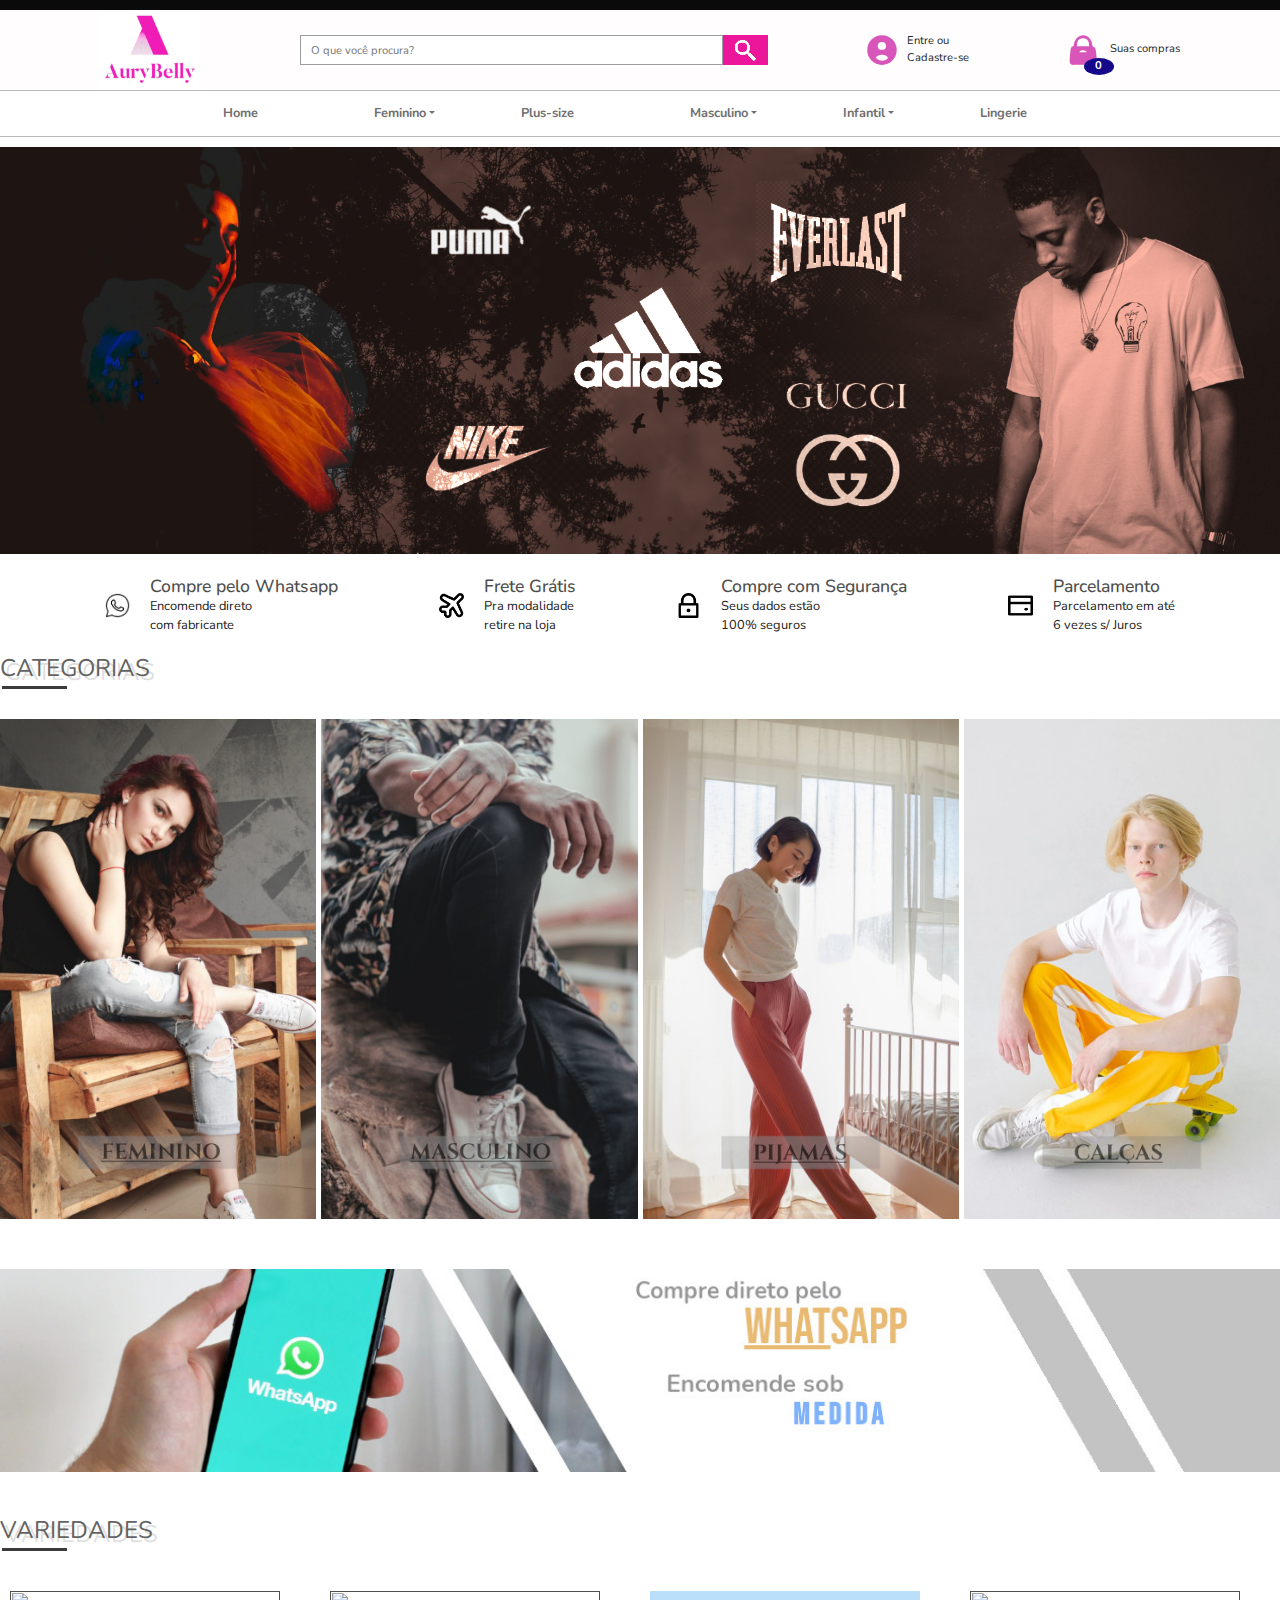
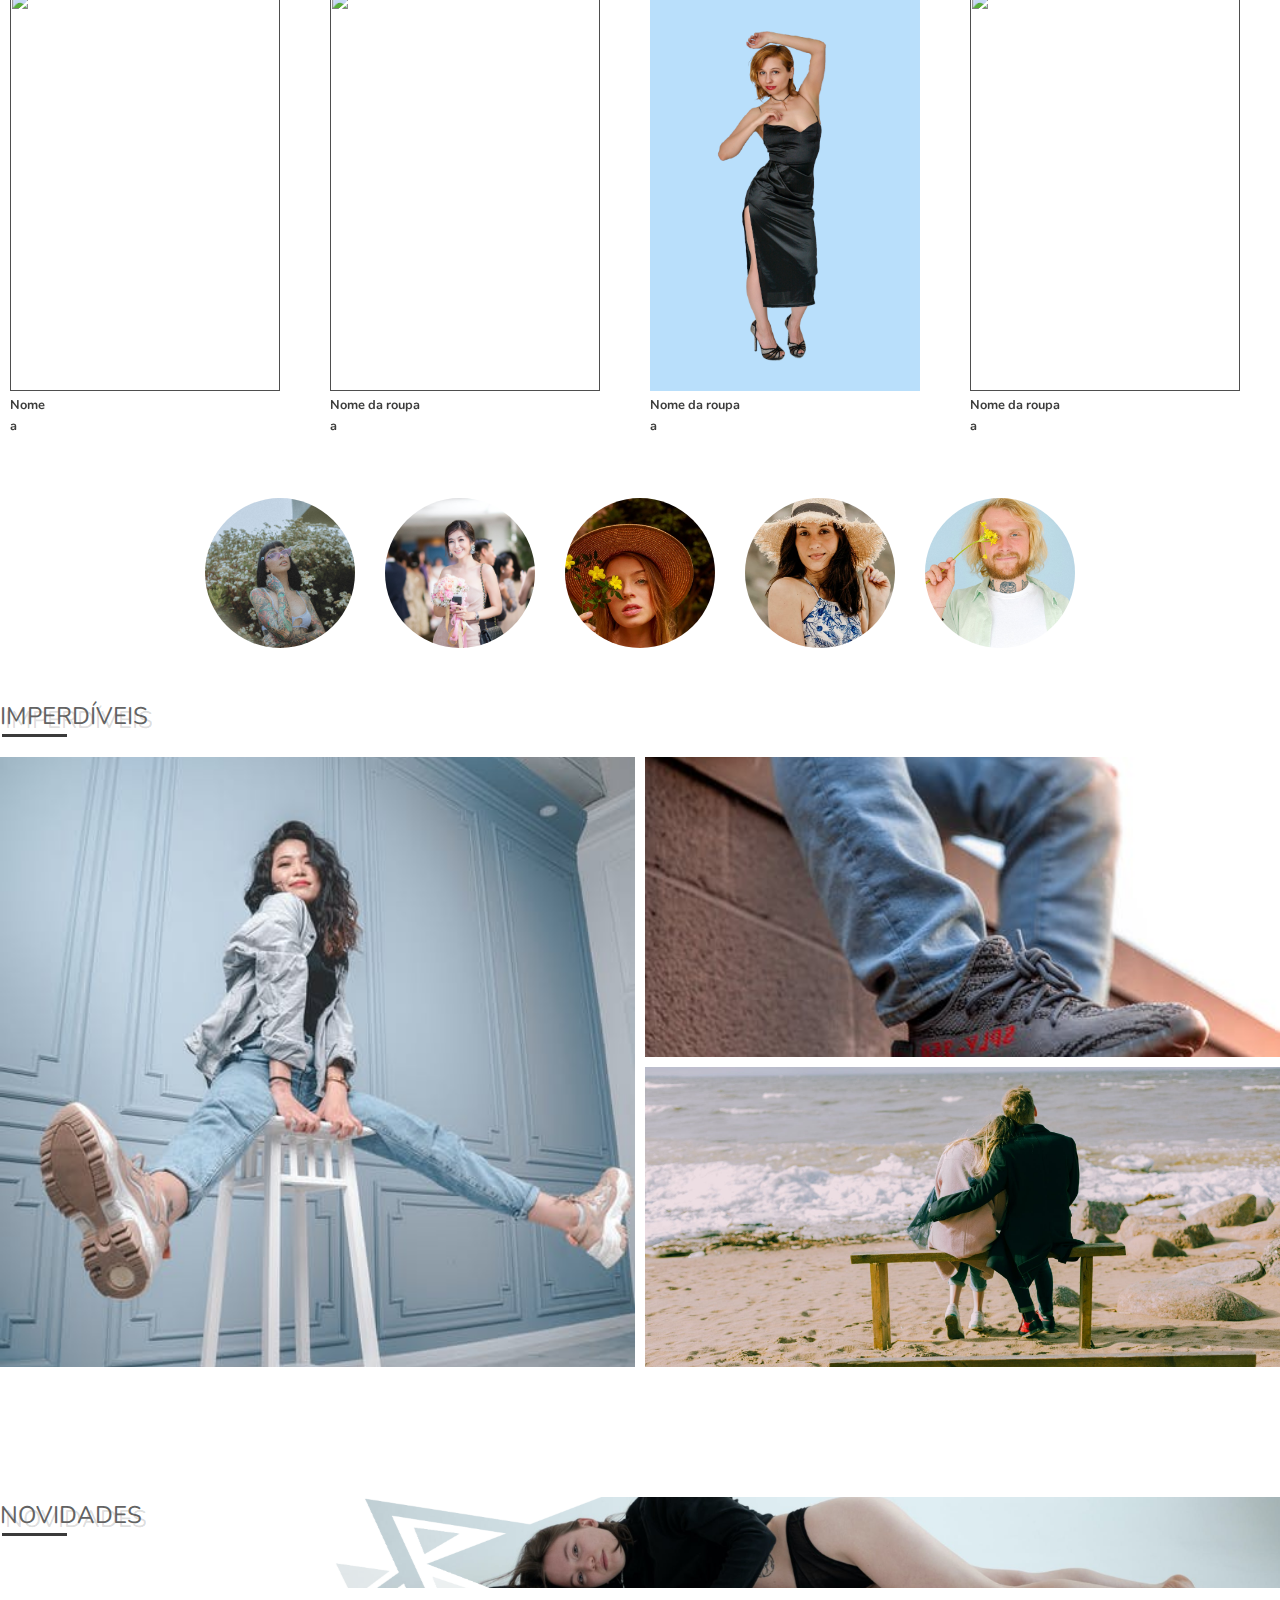
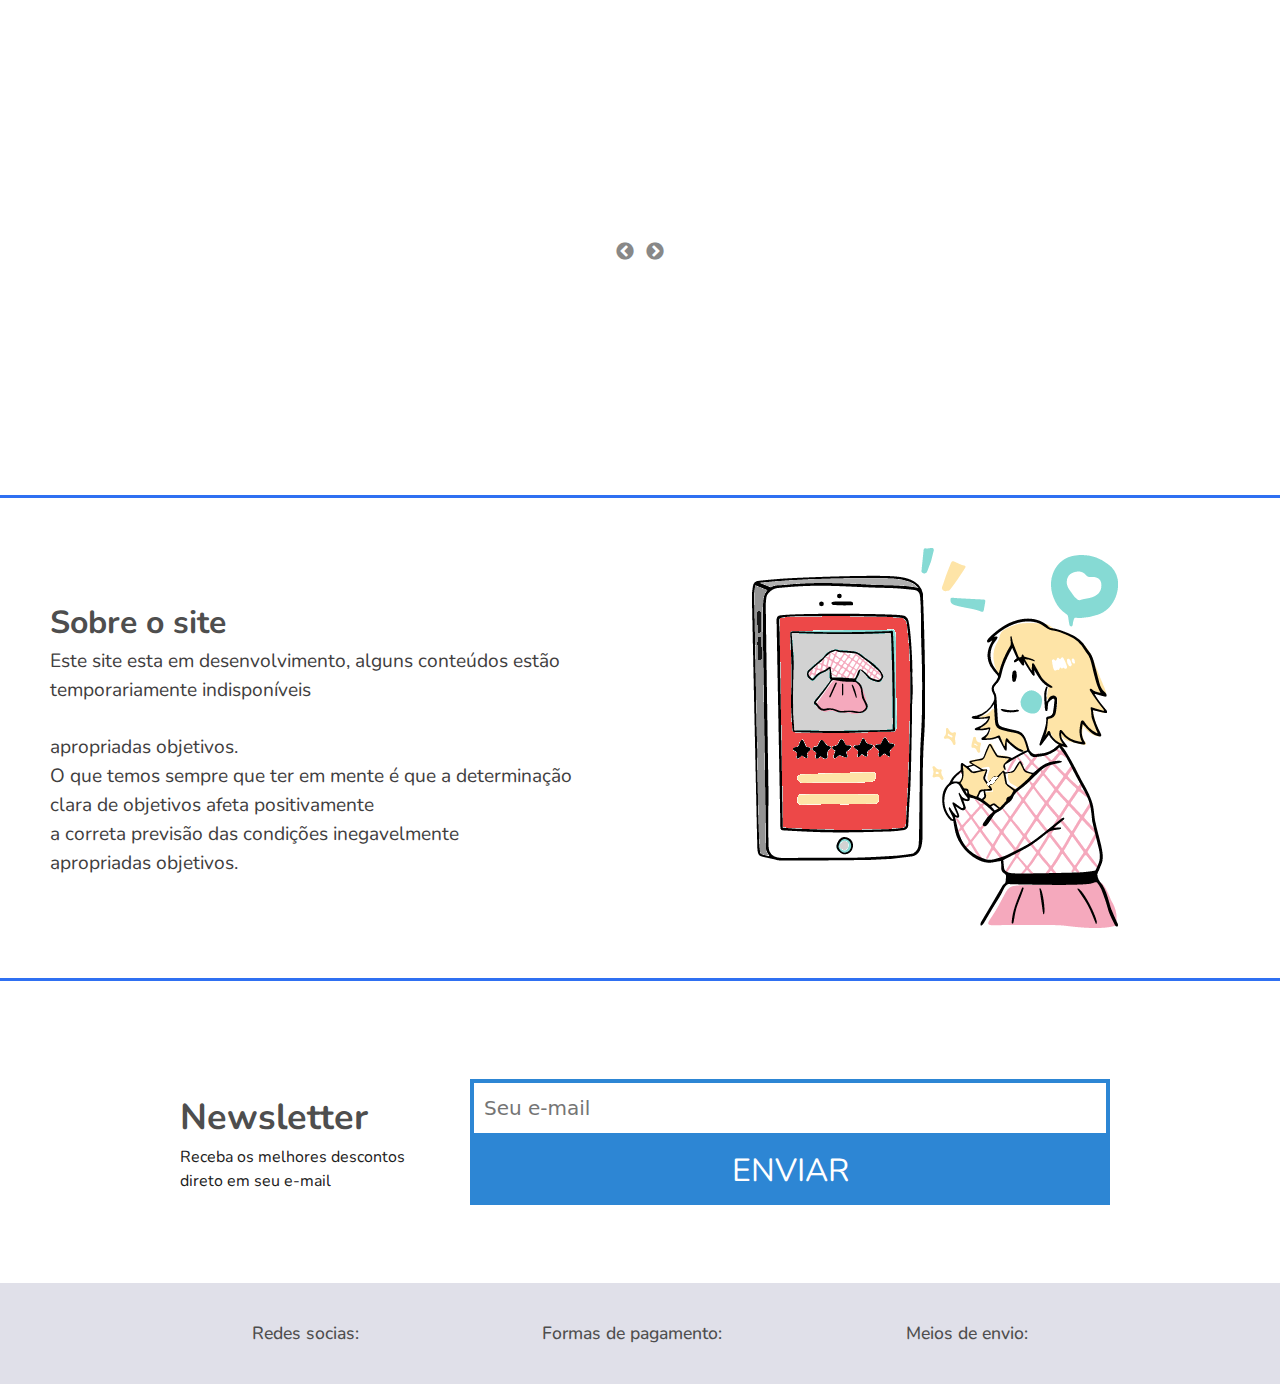
==== commit d788d96b: "mobile L 425px (carrousel, beneficios)" ====
--- a/index.html
+++ b/index.html
@@ -9,7 +9,8 @@
 
     <link rel="preconnect" href="https://fonts.googleapis.com">
     <link rel="preconnect" href="https://fonts.gstatic.com" crossorigin>
-    <link href="https://fonts.googleapis.com/css2?family=Nunito:ital,wght@0,200;0,300;0,400;1,200&display=swap" rel="stylesheet">
+    <link href="https://fonts.googleapis.com/css2?family=Nunito:ital,wght@0,200;0,300;0,400;1,200&display=swap"
+        rel="stylesheet">
 
     <link rel="stylesheet" href="css/bootstrap.css">
     <link rel="stylesheet" href="css/modal.css">
@@ -139,7 +140,7 @@
             </div>
 
             <div class="carrinho self ">
-                <a href="formulario.html"><img class="icon" src="imagens/icones/iCONBOLSA.svg" alt="">
+                <a href="manuntençao.html"><img class="icon" src="imagens/icones/iCONBOLSA.svg" alt="">
                 </a>
 
                 <span class="contador">0</span>
@@ -152,36 +153,38 @@
 
     <main>
 
-        <section class="gallery autoplay items-3">
-
-            <div id="item-1" class="control-operator"></div>
-            <div id="item-2" class="control-operator"></div>
-            <div id="item-3" class="control-operator"></div>
-
-            <figure class="item">
-                <h1><img src="imagens/banner-1 carrousel 1920x610.png" alt=""></h1>
-            </figure>
-
-            <figure class="item">
-                <h1><img src="imagens/banner-2 carrousel 1920x610.png" alt=""></h1>
-            </figure>
-
-            <figure class="item">
-                <h1><img src="imagens/banner-1 carrousel 1920x610.png" alt=""></h1>
-            </figure>
-
-            <div class="controls">
-                <a href="#item-1" class="control-button">•</a>
-                <a href="#item-2" class="control-button">•</a>
-                <a href="#item-3" class="control-button">•</a>
-        </section>
-
-
-        </div>
-
-
-
-        <div class="bg-beneficios">
+        <section class="carrousel-banners">
+
+            <picture class="item">
+                <source media="(max-width: 425px)" srcset="imagens/banner-1-carrousel-425x300.png">
+                <source media="(max-width: 700px)" srcset="imagens/banner-1-carrousel-600x300.png">
+
+                <img src="imagens/banner-1-carrousel-1920x610.png" alt="">
+            </picture>
+
+            <picture class="item">
+                <source media="(max-width: 425px)" srcset="imagens/banner-2-carrousel-425x300.png">
+                <source media="(max-width: 700px)" srcset="imagens/banner-2-carrousel-600x300.png">
+
+                <img src="imagens/banner-2-carrousel-1920x610.png" alt="">
+            </picture>
+
+            <picture class="item">
+                <source media="(max-width: 425px)" srcset="imagens/banner-1-carrousel-425x300.png">
+                <source media="(max-width: 700px)" srcset="imagens/banner-1-carrousel-600x300.png">
+
+                <img src="imagens/banner-1-carrousel-1920x610.png" alt="">
+            </picture>
+
+
+        </section>
+
+
+
+
+
+
+        <section class="bg-beneficios">
             <div class="beneficios">
                 <div class="beneficios-item">
                     <div class="icon-bene">
@@ -223,7 +226,7 @@
                     </div>
                 </div>
             </div>
-        </div>
+        </section>
 
 
         <section class="bg-categorias">
@@ -254,10 +257,12 @@
             </div>
         </section>
 
-        <div class="bg-comercial">
-            <div class="banner-comercial-1"><img src="imagens/Banner-comercial-1.jpeg" alt=""> </div>
-
-        </div>
+        <picture class="comercial">
+            <div class="banner-comercial">
+                <source meida="(max-width: 425px)" srcset="imagens/Banner-comercial-1-425x300.jpeg">
+                <img src="imagens/Banner-comercial-1.jpeg" alt="">
+            </div>
+        </picture>
 
 
 
@@ -526,6 +531,18 @@
     <script src="javascript/slick.js" type="text/javascript" charset="utf-8"></script>
     <script>
 
+        $('.carrousel-banners').slick({
+            dots: true,
+            arrows: false,
+
+            infinite: true,
+            speed: 500,
+            fade: true,
+            autoplay: true,
+            autoplaySpeed: 2000,
+            cssEase: 'linear'
+        });
+
         $('.carousel').slick({
 
             infinite: true,
@@ -537,25 +554,25 @@
                     breakpoint: 1025,
                     settings: {
                         slidesToShow: 4,
+                        slidesToScroll: 4,
+                        infinite: true,
+
+                    }
+                },
+                {
+                    breakpoint: 770,
+                    settings: {
+                        slidesToShow: 3,
                         slidesToScroll: 3,
                         infinite: true,
 
                     }
                 },
                 {
-                    breakpoint: 850,
-                    settings: {
-                        slidesToShow: 1,
-                        slidesToScroll: 1,
-                        infinite: true,
-                        dots: true
-                    }
-                },
-                {
                     breakpoint: 600,
                     settings: {
-                        slidesToShow: 1,
-                        slidesToScroll: 1
+                        slidesToShow: 4,
+                        slidesToScroll: 4
                     }
                 },
                 {
@@ -578,7 +595,44 @@
             slidesToScroll: 3,
             adaptiveHeight: true,
             autoplay: true,
-            autoplaySpeed: 2000
+            autoplaySpeed: 2000,
+            responsive: [
+                {
+                    breakpoint: 1025,
+                    settings: {
+                        slidesToShow: 4,
+                        slidesToScroll: 4,
+                        infinite: true,
+
+                    }
+                },
+                {
+                    breakpoint: 770,
+                    settings: {
+                        slidesToShow: 3,
+                        slidesToScroll: 3,
+                        infinite: true,
+
+                    }
+                },
+                {
+                    breakpoint: 600,
+                    settings: {
+                        slidesToShow: 2,
+                        slidesToScroll: 2
+                    }
+                },
+                {
+                    breakpoint: 300,
+                    settings: {
+                        slidesToShow: 1,
+                        slidesToScroll: 1
+                    }
+                }
+                // You can unslick at a given breakpoint now by adding:
+                // settings: "unslick"
+                // instead of a settings object
+            ]
         });
 
     </script>
--- a/css/style.css
+++ b/css/style.css
@@ -157,8 +157,6 @@
 
 .carrinho {
     position: relative;
-    display: flex;
-    gap: 10px;
     margin-right: 100px;
 }
 
@@ -235,53 +233,23 @@
 | |    / _` | '__| '__/ _ \| | | / __|/ _ \ |
 | \__/\ (_| | |  | | | (_) | |_| \__ \  __/ |
  \____/\__,_|_|  |_|  \___/ \__,_|___/\___|_|*/
-.gallery .control-operator:target~.controls .control-button{color:#ccc;color:rgba(255,255,255,.4)}.gallery .control-button:first-of-type,.gallery .control-operator:nth-of-type(1):target~.controls .control-button:nth-of-type(1),.gallery .control-operator:nth-of-type(2):target~.controls .control-button:nth-of-type(2),.gallery .control-operator:nth-of-type(3):target~.controls .control-button:nth-of-type(3),.gallery .control-operator:nth-of-type(4):target~.controls .control-button:nth-of-type(4),.gallery .control-operator:nth-of-type(5):target~.controls .control-button:nth-of-type(5){color:#fff;color:rgba(255,255,255,.8)}.gallery .item:first-of-type{position:static;pointer-events:auto;opacity:1}.gallery .item{position:absolute;top:0;left:0;width:100%;height:100%;pointer-events:none;opacity:0;transition:opacity .5s}.gallery .control-operator{display:none}.gallery .control-operator:target~.item{pointer-events:none;opacity:0;animation:none}.gallery .control-operator:target~.controls .control-button{animation:none}@keyframes controlAnimation-2{0%{color:#ccc;color:rgba(255,255,255,.4)}14.3%,50%{color:#fff;color:rgba(255,255,255,.8)}64.3%,100%{color:#ccc;color:rgba(255,255,255,.4)}}@keyframes galleryAnimation-2{0%{opacity:0}14.3%,50%{opacity:1}64.3%,100%{opacity:0}}.gallery .control-operator:nth-of-type(1):target~.item:nth-of-type(1){pointer-events:auto;opacity:1}.gallery .control-operator:nth-of-type(2):target~.item:nth-of-type(2){pointer-events:auto;opacity:1}.items-2.autoplay .control-button{animation:controlAnimation-2 14s infinite}.items-2.autoplay .item{animation:galleryAnimation-2 14s infinite}.items-2 .control-button:nth-of-type(1),.items-2 .item:nth-of-type(1){animation-delay:-2s}.items-2 .control-button:nth-of-type(2),.items-2 .item:nth-of-type(2){animation-delay:5s}@keyframes controlAnimation-3{0%{color:#ccc;color:rgba(255,255,255,.4)}9.5%,33.3%{color:#fff;color:rgba(255,255,255,.8)}42.9%,100%{color:#ccc;color:rgba(255,255,255,.4)}}@keyframes galleryAnimation-3{0%{opacity:0}9.5%,33.3%{opacity:1}42.9%,100%{opacity:0}}.gallery .control-operator:nth-of-type(1):target~.item:nth-of-type(1){pointer-events:auto;opacity:1}.gallery .control-operator:nth-of-type(2):target~.item:nth-of-type(2){pointer-events:auto;opacity:1}.gallery .control-operator:nth-of-type(3):target~.item:nth-of-type(3){pointer-events:auto;opacity:1}.items-3.autoplay .control-button{animation:controlAnimation-3 21s infinite}.items-3.autoplay .item{animation:galleryAnimation-3 21s infinite}.items-3 .control-button:nth-of-type(1),.items-3 .item:nth-of-type(1){animation-delay:-2s}.items-3 .control-button:nth-of-type(2),.items-3 .item:nth-of-type(2){animation-delay:5s}.items-3 .control-button:nth-of-type(3),.items-3 .item:nth-of-type(3){animation-delay:12s}@keyframes controlAnimation-4{0%{color:#ccc;color:rgba(255,255,255,.4)}7.1%,25%{color:#fff;color:rgba(255,255,255,.8)}32.1%,100%{color:#ccc;color:rgba(255,255,255,.4)}}@keyframes galleryAnimation-4{0%{opacity:0}7.1%,25%{opacity:1}32.1%,100%{opacity:0}}.gallery .control-operator:nth-of-type(1):target~.item:nth-of-type(1){pointer-events:auto;opacity:1}.gallery .control-operator:nth-of-type(2):target~.item:nth-of-type(2){pointer-events:auto;opacity:1}.gallery .control-operator:nth-of-type(3):target~.item:nth-of-type(3){pointer-events:auto;opacity:1}.gallery .control-operator:nth-of-type(4):target~.item:nth-of-type(4){pointer-events:auto;opacity:1}.items-4.autoplay .control-button{animation:controlAnimation-4 28s infinite}.items-4.autoplay .item{animation:galleryAnimation-4 28s infinite}.items-4 .control-button:nth-of-type(1),.items-4 .item:nth-of-type(1){animation-delay:-2s}.items-4 .control-button:nth-of-type(2),.items-4 .item:nth-of-type(2){animation-delay:5s}.items-4 .control-button:nth-of-type(3),.items-4 .item:nth-of-type(3){animation-delay:12s}.items-4 .control-button:nth-of-type(4),.items-4 .item:nth-of-type(4){animation-delay:19s}@keyframes controlAnimation-5{0%{color:#ccc;color:rgba(255,255,255,.4)}5.7%,20%{color:#fff;color:rgba(255,255,255,.8)}25.7%,100%{color:#ccc;color:rgba(255,255,255,.4)}}@keyframes galleryAnimation-5{0%{opacity:0}5.7%,20%{opacity:1}25.7%,100%{opacity:0}}.gallery .control-operator:nth-of-type(1):target~.item:nth-of-type(1){pointer-events:auto;opacity:1}.gallery .control-operator:nth-of-type(2):target~.item:nth-of-type(2){pointer-events:auto;opacity:1}.gallery .control-operator:nth-of-type(3):target~.item:nth-of-type(3){pointer-events:auto;opacity:1}.gallery .control-operator:nth-of-type(4):target~.item:nth-of-type(4){pointer-events:auto;opacity:1}.gallery .control-operator:nth-of-type(5):target~.item:nth-of-type(5){pointer-events:auto;opacity:1}.items-5.autoplay .control-button{animation:controlAnimation-5 35s infinite}.items-5.autoplay .item{animation:galleryAnimation-5 35s infinite}.items-5 .control-button:nth-of-type(1),.items-5 .item:nth-of-type(1){animation-delay:-2s}.items-5 .control-button:nth-of-type(2),.items-5 .item:nth-of-type(2){animation-delay:5s}.items-5 .control-button:nth-of-type(3),.items-5 .item:nth-of-type(3){animation-delay:12s}.items-5 .control-button:nth-of-type(4),.items-5 .item:nth-of-type(4){animation-delay:19s}.items-5 .control-button:nth-of-type(5),.items-5 .item:nth-of-type(5){animation-delay:26s}
-
-.gallery .control-button {
-    color: #ccc;
-    color: rgba(255, 255, 255, 0.4);
-  }
-  
-  .gallery .control-button:hover {
-    color: white;
-    color: rgba(255, 255, 255, 0.8);
-  }
-  
-  /*
-      Theme controls how everything looks in Gallery CSS.
-  */
-  .gallery {
+
+ .carrousel-banners {
     position: relative;
     margin-top: 10px;
   }
-  .gallery .item {
+  .carrousel-banners .item {
     height: 100%;
     overflow: hidden;
     text-align: center;
   
   }
 
-  .gallery .item img {
+  .carrousel-banners .item img {
       width: 100vw;
       height: 100%;
       background-size: cover;
   }
-  
-  .gallery .controls {
-    position: absolute;
-    bottom: 0;
-    width: 100%;
-    text-align: center;
-  }
-  .gallery .control-button {
-    display: inline-block;
-    margin: 0 .02em;
-    font-size: 3em;
-    text-align: center;
-    text-decoration: none;
-    transition: color .1s;
-  }
-  
 
 
 /* 
@@ -383,16 +351,16 @@
 
 /*                       Banner comercial - 1 */
 
-.bg-comercial {
-    width: 1280px;
-    margin: 0 auto;
-}
-
-.banner-comercial-1 img {  
+.banner-comercial{  
+    max-width: 1280px;
+    text-align: center;
+    margin: 50px auto 40px;  
+  
+}
+
+.banner-comercial img {
+    width: 100%;
    
-    margin: 50px auto 40px;  
-    width: 100%;
-    height: 100%;   
 }
 
 /*
@@ -407,7 +375,6 @@
 
 .galery-items {
     background: rgb(255, 255, 255);
-  
 
 }
 
@@ -446,7 +413,7 @@
 
 
 
-/* CATEGORIA - SOBRE */
+/* SOBRE */
 
 .sobre {
     max-width: 1280px;
--- a/css/styleMobile.css
+++ b/css/styleMobile.css
@@ -5,100 +5,127 @@
 | . ` |/ _` \ \ / /    
 | |\  | (_| |\ V /  
 \_| \_/\__,_| \_/   /*/
- 
-
-@media (min-width: 1024px) {
-    .nav-mobile {
-        display: none;
-    }
-}
-
-
-@media  (max-width: 1024px) {
-    .msg-anuncio {
-        display: none;  
-    }
-
-    header {
-        display: none;
-    }
-   
-    .nav-pc {
-        display: none;
-        
-    }
-
-    .nav-mobile {
-        display: flex;
-        background: rgba(255, 255, 255, 0);
-    }
-
-    .nav-button-style {
-        background-color: rgb(255, 255, 255);
-        height: 50px;
-        margin-left: 20px;
-    }
-
-    .nav-button-style > img {
-        width: 50px;
-        margin-top: 5px;
-    }  
-    
-    .logo {
-        background-image: url('../imagens/icones/logo-mobile.png');
-        width: 120px;
-        height: 50px;
-        margin: 0;
-        margin-left: 20px;
-       
-    }
-
-    .submit-line {
-        justify-self: center;
-        margin-left: 100px;
-        max-width: 500px;
-        flex: 1 0 auto;
-    }
-
-    .submit-line > input {         
-        height: 20px;
-        font-size: 12px;
-        color: #505050;
-        border: none;
-        background: rgb(219, 219, 223);
-        outline: none;
-        padding: 12px;
-    }
+
+ /*1024px*/
+ @media (min-width: 1024px) {
+     .nav-mobile {
+         display: none;
+     }
+ }
+
+
+ @media (max-width: 1024px) {
+     .msg-anuncio {
+         display: none;
+     }
+
+     header {
+         display: none;
+     }
+
+     .nav-pc {
+         display: none;
+
+     }
+
+     .nav-mobile {
+         display   : flex;
+         background: rgba(255, 255, 255, 0);
+     }
+
+     .nav-button-style {
+         background-color: rgb(255, 255, 255);
+         height          : 50px;
+         margin-left     : 20px;
+     }
+
+     .nav-button-style>img {
+         width     : 50px;
+         margin-top: 5px;
+     }
+
+     .logo {
+         background-image: url('../imagens/icones/logo-mobile.png');
+         width           : 120px;
+         height          : 50px;
+         margin          : 0;
+         margin-left     : 20px;
+
+     }
+
+     .submit-line {
+         justify-self: center;
+         margin-left : 100px;
+         max-width   : 500px;
+         flex        : 1 0 auto;
+     }
+
+     .submit-line>input {
+         height    : 20px;
+         font-size : 12px;
+         color     : #505050;
+         border    : none;
+         background: rgb(219, 219, 223);
+         outline   : none;
+         padding   : 12px;
+     }
+
+     .submit-lente {
+         width : 35px;
+         height: 24px;
+     }
+
+     .img-lent {
+         width : 15px;
+         height: 15px;
+     }
+
+     .carrinho {
+         margin-left: 100px;
+     }
+
+     .carrinho img {
+         width: 20px;
+     }
+
+     .carrinho span {
+         width    : 15px;
+         height   : 15px;
+         font-size: 10px;
+         top      : 25px;
+         left     : 20px;
+     }
+ }
+
+ /* 425px - Mobile L*/
+
+ @media (max-width: 425px) {
+
+     .nav-button-style>img {
+         width     : 35px;
+         margin-top: 0;
+     }
+
+     .logo {
+         width      : 60px;
+         height     : 30px;
+         margin-left: 0;
+         align-self : center;
+     }
 
     .submit-lente {
-        width: 35px;
+        width : 35px;
         height: 24px;
     }
 
-    .img-lent {
-        width: 15px;
-        height: 15px;
-    }
-    
-    .carrinho { 
-        margin-left: 100px;
-    }
-
-    .carrinho img{
-        width: 20px;
-    }
-
-    .carrinho span {
-        width: 15px;
-        height: 15px;
-        font-size: 10px;
-        top: 25px;
-        left: 20px;
-    }
-}
-
-
-/* 
+     .carrinho {
+         margin-left: 20px;
+     }
+ }
+
+
+
+ /* 
  _____                                     _ 
 /  __ \                                   | |
 | /  \/ __ _ _ __ _ __ ___  _   _ ___  ___| |
@@ -107,16 +134,22 @@
  \____/\__,_|_|  |_|  \___/ \__,_|___/\___|_|*/
 
 
- @media (max-width: 1024px){
-        .gallery {
-           
-            margin-top: 1;
-        }
- }
-
-
-
-/* 
+ @media (max-width: 1024px) {
+     .gallery {
+
+         margin-top: 0;
+     }
+
+     .gallery .item img {
+         background-image: url('../imagens/radius-modelo-0.jpeg');
+     }
+
+     
+ }
+
+
+
+ /* 
 ______                  __ _      _           
 | ___ \                / _(_)    (_)          
 | |_/ / ___ _ __   ___| |_ _  ___ _  ___  ___ 
@@ -125,32 +158,57 @@
 \____/ \___|_| |_|\___|_| |_|\___|_|\___/|___/
                                               */
 
-    @media (max-width: 1024px) {
-        .beneficios {
-            max-width: 1024px;
-            margin: 0;
-        }
-
-        .beneficios h4 {
-            font-size: 1em;
-            color: #707070;
-        }
-
-        .beneficios p {
-            font-size: 0.8em;
-        }
-
-        .beneficios img {
-            width: 16px;
-            height: 16px;
-        }
-    }                                    
-
-
-
-
-
-/*
+ @media (max-width: 1024px) {
+     .beneficios {
+         max-width: 1024px;
+         margin   : 0;
+     }
+
+     .beneficios h4 {
+         font-size: 1em;
+         color    : #707070;
+     }
+
+     .beneficios p {
+         font-size: 0.8em;
+     }
+
+     .beneficios img {
+         width : 16px;
+         height: 16px;
+     }
+ }
+
+ @media (max-width: 425px) {
+
+    .bg-beneficios {
+        overflow: hidden;
+    }
+
+    .text-bene p {
+        font-size: 0.7em;
+    }
+
+    .beneficios {
+        max-width: 850px;
+        width: 200%;
+        animation-name: animacao;
+        animation-duration: 15s;
+        animation-iteration-count: infinite;
+    }
+
+    @keyframes animacao {
+        0% {margin-left: 0;}
+        25% {margin-left: 0;}
+        30% {margin-left: -95%}
+        75% {margin-left: -95%}
+        80% {margin-right: 0;}
+        100% {margin-right: 0;}
+    }
+ }
+
+
+ /*
  _____       _                        _           
 /  __ \     | |                      (_)          
 | /  \/ __ _| |_ ___  __ _  ___  _ __ _  __ _ ___ 
@@ -161,31 +219,53 @@
                      |___/                        */
 
 
-    @media (max-width: 1024px) {
-    .categorias {
-        max-width: 1024px;
-        padding: 20px;
-    }
-
-    .categoria-form {
-        width: 300px;
-        height: 330px;
-    }
-
-    .flex-categoria {
+ @media (max-width: 1024px) {
+     .categorias {
+         max-width: 1024px;
+         padding  : 20px;
+     }
+
+     .flex-categoria {
         max-width: 900px;
-        margin: auto;
-        gap: 10px;
-    }
-
-
-        /* bg-comercial*/
-
-        .bg-comercial {
-            max-width: 99vw;
-        }
-        
-}
+        margin   : auto;
+        gap      : 10px;
+    }
+
+     .categoria-form {
+         width : 300px;
+         height: 330px;
+     }
+
+
+
+     /* bg-comercial*/
+
+    
+
+ }
+
+
+ @media (max-width: 425px) {
+
+    h2 {
+        font-size: 1em;
+    }
+
+    .block-categoria {
+        margin-bottom: 0;
+    }
+
+     .flex-categoria {
+         flex-wrap: wrap;
+     }
+
+     .categoria-form {
+        width : 48%;
+        height: 250px;
+    }
+
+
+ }
 
 
 
@@ -198,38 +278,44 @@
 | |\ \ (_) | |_| | |_) | (_| \__ \
 \_| \_\___/ \__,_| .__/ \__,_|___/
                  | |              
-                 |_|    */    
-
-@media (max-width: 1024px) {
-
-    .galery-items {
-        padding: 20px;
-        
-    }
-
-    .galery-box {
-        width: 90vw;
-        margin: 0 auto;
-        margin-left: 0px;       
-       
-    }
-
-    .carousel {
-        width: 900px;
-        margin: 0 auto;
-        margin-left: 45px;
-        display: flex;
-      
-    }
-
-    .carousel img {
-        width: 200px;
-        height: 300px;
-    }
-}           
-
-
-/*
+                 |_|    */
+
+ @media (max-width: 1024px) {
+
+     .galery-items {
+         padding: 20px;
+         margin : 0 auto;
+     }
+
+
+
+     .carousel {
+         max-width: 90vw;
+         margin   : 0 auto;
+     }
+
+     .carousel img {
+         width : 200px;
+         height: 300px;
+     }
+ }
+
+ /* 770px - Tablete*/
+
+ @media (max-width: 770px) {
+
+     .carousel {
+         width: 99%;
+     }
+
+     .carousel img {
+         width : 200px;
+         height: 300px;
+     }
+ }
+
+
+ /*
 ______          _ _            ___  ___          _      _ 
 | ___ \        | (_)           |  \/  |         | |    | |
 | |_/ /__ _  __| |_  ___  ___  | .  . | ___   __| | ___| |
@@ -238,31 +324,31 @@
 \_| \_\__,_|\__,_|_|\___/|___/ \_|  |_/\___/ \__,_|\___|_|*/
 
 
-@media (max-width: 1024px) {
-    .radius-form-modelos {
-        width: 100px;
-        height: 100px;
-        background-position: unset;
-    }
-
-    .modal {
-        width: 60%;
-        height: 65%;
-        background: #fff;
-        border: 1px solid #000;
-        margin: 8px auto 0 auto;
-    }
-
-    .radius-modal-tamanho {
-        width: 100%;
-        height: 100%;
-        background-size: cover;
-        background-position: bottom ;
-        background-repeat: no-repeat;
-    }
-} 
-
-/*
+ @media (max-width: 1024px) {
+     .radius-form-modelos {
+         width              : 100px;
+         height             : 100px;
+         background-position: unset;
+     }
+
+     .modal {
+         width     : 60%;
+         height    : 65%;
+         background: #fff;
+         border    : 1px solid #000;
+         margin    : 8px auto 0 auto;
+     }
+
+     .radius-modal-tamanho {
+         width              : 100%;
+         height             : 100%;
+         background-size    : cover;
+         background-position: bottom;
+         background-repeat  : no-repeat;
+     }
+ }
+
+ /*
  _____                             _ _           _     
 |_   _|                           | (_)         (_)    
   | | _ __ ___  _ __   ___ _ __ __| |___   _____ _ ___ 
@@ -272,14 +358,14 @@
                | |                                     
                |_|                                     */
 
-    @media (max-width: 1024px) {
-        .block-imp-items {
-            padding: 20px;
-        }
-    }
-
-
-/* 
+ @media (max-width: 1024px) {
+     .block-imp-items {
+         padding: 20px;
+     }
+ }
+
+
+ /* 
  _   _            _     _           _           
 | \ | |          (_)   | |         | |          
 |  \| | _____   ___  __| | __ _  __| | ___  ___ 
@@ -288,16 +374,27 @@
 \_| \_/\___/ \_/ |_|\__,_|\__,_|\__,_|\___||___/
 */
 
-    @media (max-width: 1024px) {
-        .block-slide {
-            padding: 20px;
-        }
-
-        .slider-for  {
-            max-width: 90vw;
-        }
-
-        .slider-for img {
-            height: 300px;
-        }
-    }+ @media (max-width: 1024px) {
+     .block-slide {
+         padding: 20px;
+     }
+
+     .slider-for {
+         max-width: 90vw;
+     }
+
+     .slider-for img {
+         height: 300px;
+     }
+ }
+
+ /* SObre*/
+
+ @media (max-width: 1024px) {
+     .sobre-img {
+         height             : 50vw;
+         width              : 350px;
+         background-position: center;
+         align-self         : center;
+     }
+ }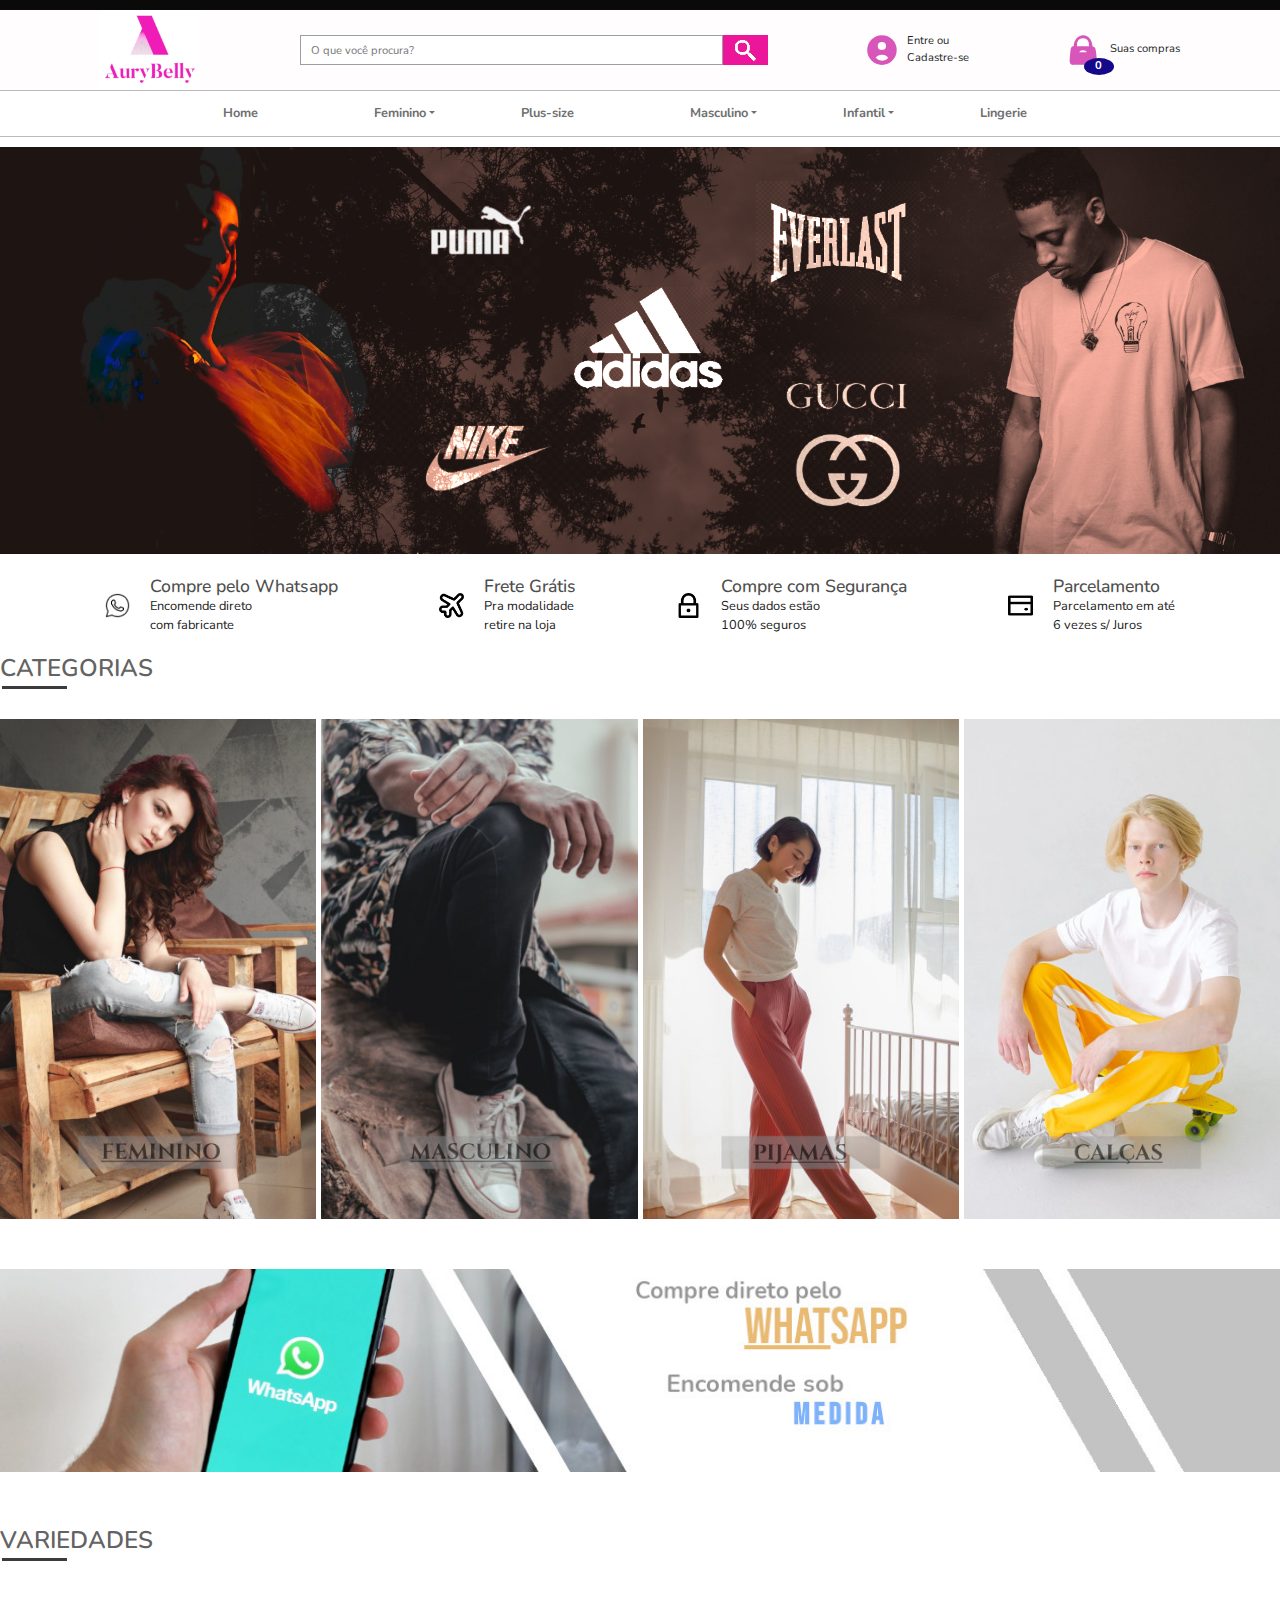
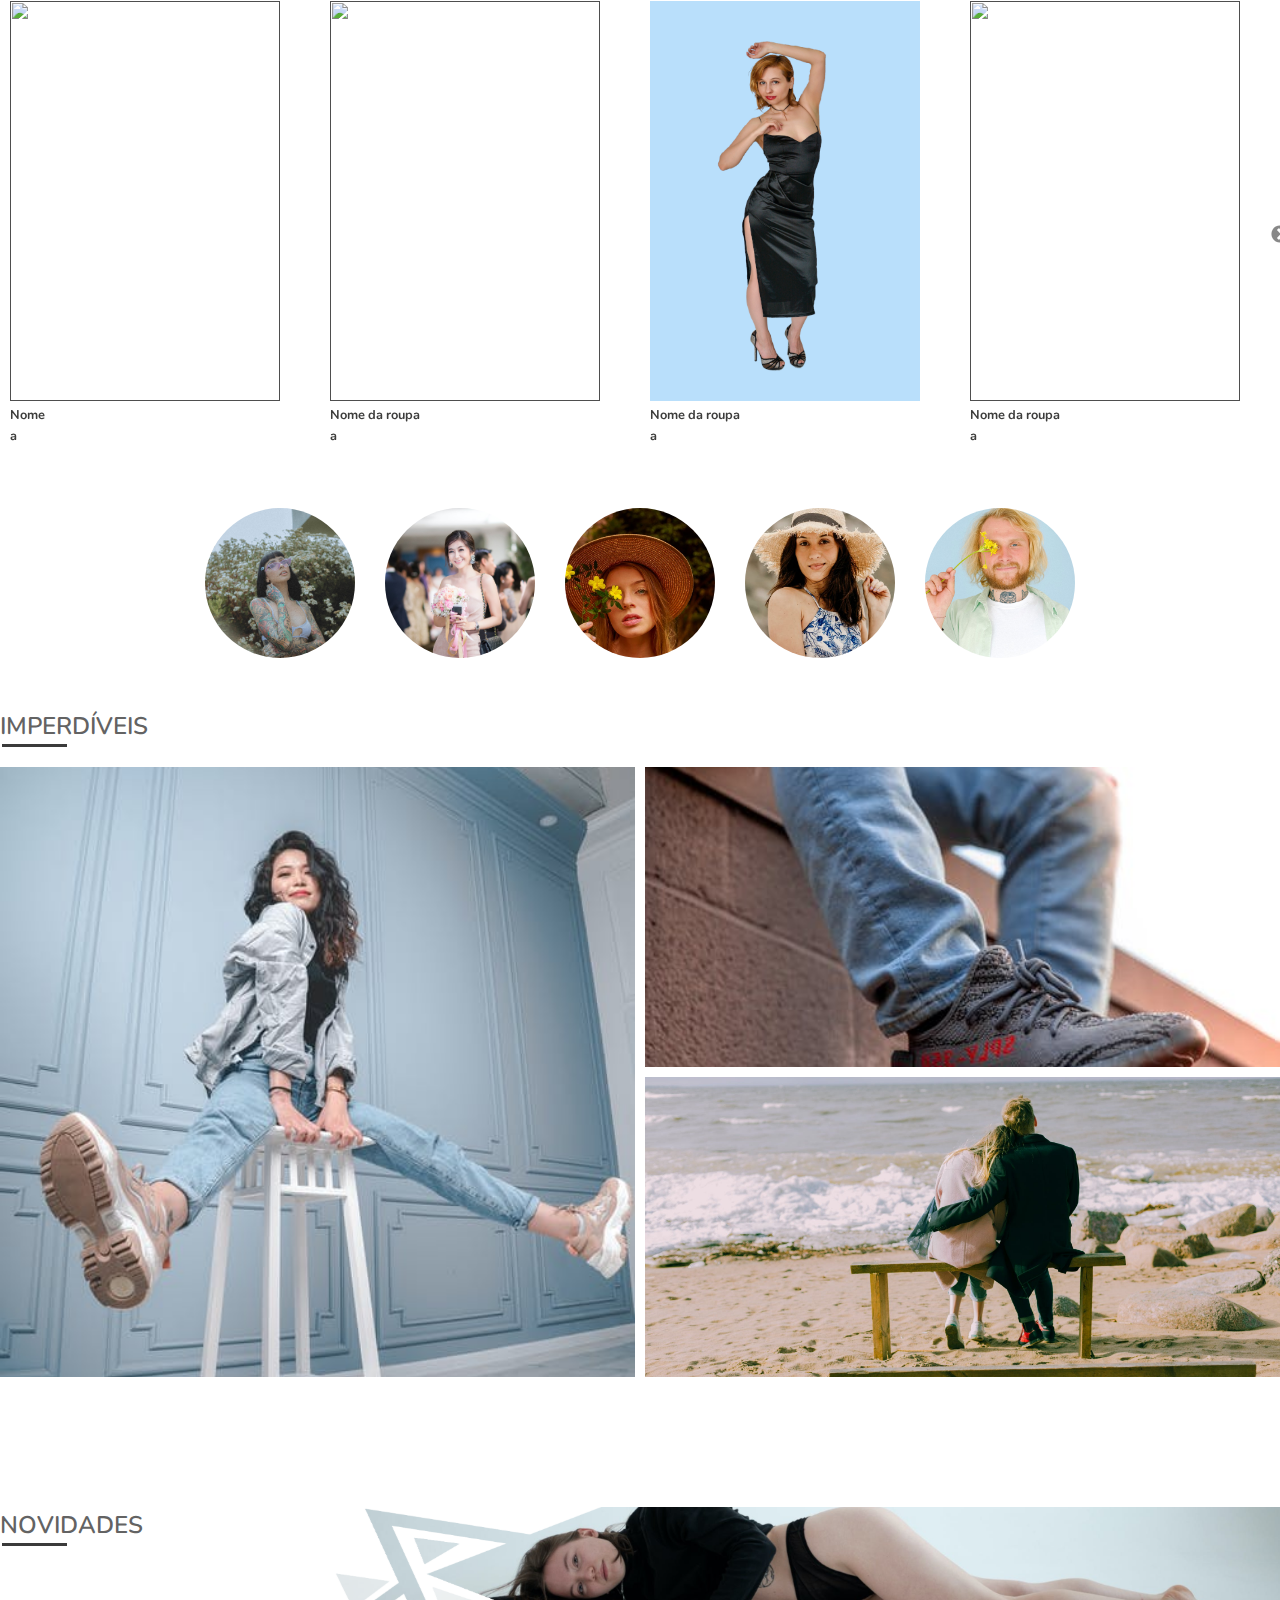
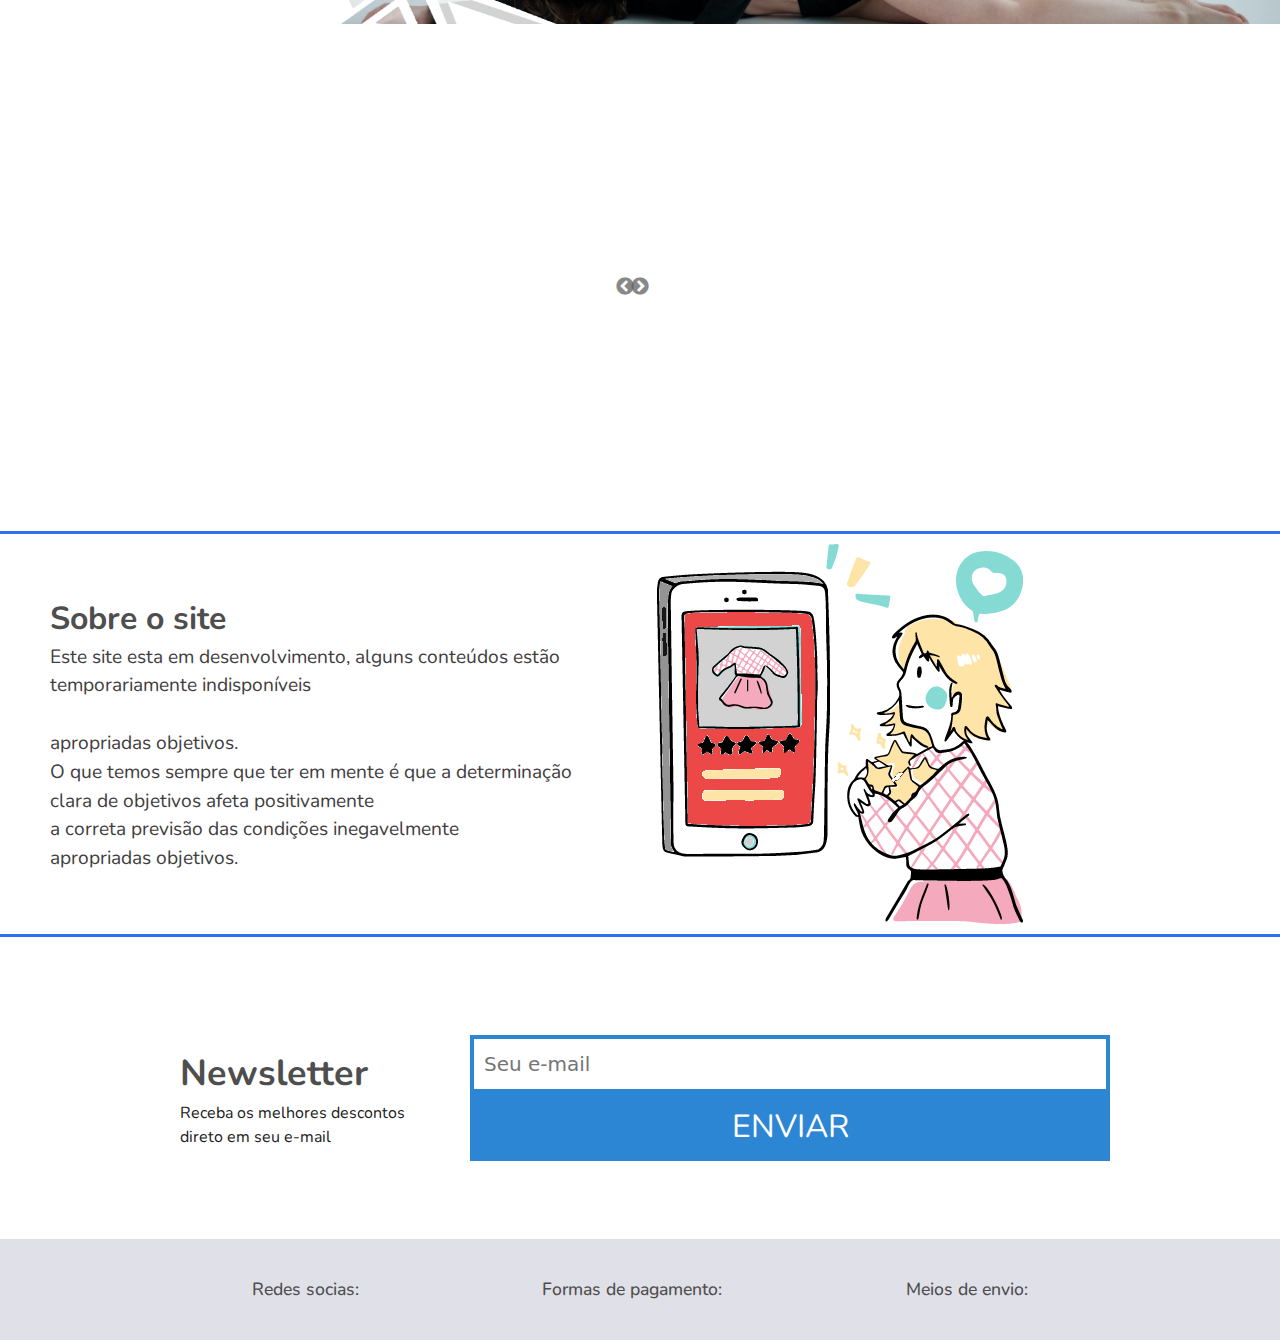
==== commit cf338664: "425px flex completo" ====
--- a/index.html
+++ b/index.html
@@ -257,10 +257,10 @@
             </div>
         </section>
 
-        <picture class="comercial">
+        <picture>
             <div class="banner-comercial">
-                <source meida="(max-width: 425px)" srcset="imagens/Banner-comercial-1-425x300.jpeg">
-                <img src="imagens/Banner-comercial-1.jpeg" alt="">
+                <source media="(max-width: 700px)" srcset="imagens/Banner-comercial-1-425x300.jpeg">
+                <img src="imagens/Banner-comercial-1.jpeg" alt="Banner comecial compre pelo Whatsapp">
             </div>
         </picture>
 
@@ -347,50 +347,52 @@
 
 
         <section class="radius-model">
-            <div class="radius-modelo-0 radius-form-modelos" onclick="abrirModal('modal')"></div>
-
-            <div class="fundo_modal" id="modal">
-                <div class="modal">
-                    <div class="radius-modelo-0 radius-modal-tamanho"></div>
-                    <span class="fechar" onclick="fecharModal('modal')">&times;</span>
-                </div>
-            </div>
-
-
-            <div class="radius-modelo-1 radius-form-modelos" onclick="abrirModal('modal-1')"></div>
-
-            <div class="fundo_modal" id="modal-1">
-                <div class="modal">
-                    <div class="radius-modelo-1 radius-modal-tamanho"></div>
-                    <span class="fechar" onclick="fecharModal('modal-1')">&times;</span>
-                </div>
-            </div>
-
-            <div class="radius-modelo-2 radius-form-modelos" onclick="abrirModal('modal-2')"></div>
-
-            <div class="fundo_modal" id="modal-2">
-                <div class="modal">
-                    <div class="radius-modelo-2 radius-modal-tamanho"></div>
-                    <span class="fechar" onclick="fecharModal('modal-2')">&times;</span>
-                </div>
-            </div>
-
-            <div class="radius-modelo-3 radius-form-modelos" onclick="abrirModal('modal-3')"></div>
-
-            <div class="fundo_modal" id="modal-3">
-                <div class="modal">
-                    <div class="radius-modelo-3 radius-modal-tamanho"></div>
-                    <span class="fechar" onclick="fecharModal('modal-3')">&times;</span>
-                </div>
-            </div>
-
-            <div class="radius-modelo-4 radius-form-modelos" onclick="abrirModal('modal-4')"></div>
-
-
-            <div class="fundo_modal" id="modal-4">
-                <div class="modal">
-                    <div class="radius-modelo-4 radius-modal-tamanho"></div>
-                    <span class="fechar" onclick="fecharModal('modal-4')">&times;</span>
+            <div class="radius-overflow">
+                <div class="radius-modelo-0 radius-form-modelos" onclick="abrirModal('modal')"></div>
+
+                <div class="fundo_modal" id="modal">
+                    <div class="modal">
+                        <div class="radius-modelo-0 radius-modal-tamanho"></div>
+                        <span class="fechar" onclick="fecharModal('modal')">&times;</span>
+                    </div>
+                </div>
+
+
+                <div class="radius-modelo-1 radius-form-modelos" onclick="abrirModal('modal-1')"></div>
+
+                <div class="fundo_modal" id="modal-1">
+                    <div class="modal">
+                        <div class="radius-modelo-1 radius-modal-tamanho"></div>
+                        <span class="fechar" onclick="fecharModal('modal-1')">&times;</span>
+                    </div>
+                </div>
+
+                <div class="radius-modelo-2 radius-form-modelos" onclick="abrirModal('modal-2')"></div>
+
+                <div class="fundo_modal" id="modal-2">
+                    <div class="modal">
+                        <div class="radius-modelo-2 radius-modal-tamanho"></div>
+                        <span class="fechar" onclick="fecharModal('modal-2')">&times;</span>
+                    </div>
+                </div>
+
+                <div class="radius-modelo-3 radius-form-modelos" onclick="abrirModal('modal-3')"></div>
+
+                <div class="fundo_modal" id="modal-3">
+                    <div class="modal">
+                        <div class="radius-modelo-3 radius-modal-tamanho"></div>
+                        <span class="fechar" onclick="fecharModal('modal-3')">&times;</span>
+                    </div>
+                </div>
+
+                <div class="radius-modelo-4 radius-form-modelos" onclick="abrirModal('modal-4')"></div>
+
+
+                <div class="fundo_modal" id="modal-4">
+                    <div class="modal">
+                        <div class="radius-modelo-4 radius-modal-tamanho"></div>
+                        <span class="fechar" onclick="fecharModal('modal-4')">&times;</span>
+                    </div>
                 </div>
             </div>
         </section>
@@ -479,9 +481,9 @@
                 positivamente <br>
                 a correta previsão das condições inegavelmente <br> apropriadas objetivos.</p>
         </div>
-
-        <div class="sobre-img"></div>
-
+        <div class="sobre-img">
+            <img src="imagens/Sobre-icone.png" alt="">
+        </div>
     </div>
     <footer>
 
@@ -544,22 +546,12 @@
         });
 
         $('.carousel').slick({
-
             infinite: true,
             slidesToShow: 4,
             slidesToScroll: 4,
             adaptiveHeight: true,
             responsive: [
                 {
-                    breakpoint: 1025,
-                    settings: {
-                        slidesToShow: 4,
-                        slidesToScroll: 4,
-                        infinite: true,
-
-                    }
-                },
-                {
                     breakpoint: 770,
                     settings: {
                         slidesToShow: 3,
@@ -569,10 +561,22 @@
                     }
                 },
                 {
-                    breakpoint: 600,
-                    settings: {
-                        slidesToShow: 4,
-                        slidesToScroll: 4
+                    breakpoint: 620,
+                    settings: {
+                        slidesToShow: 2,
+                        slidesToScroll: 1,
+                        infinite: true,
+
+                    }
+                },
+                {
+                    breakpoint: 450,
+                    settings: {
+                        slidesToShow: 2,
+                        slidesToScroll: 1,
+                        arrows: false,
+                        autoplay: true,
+                        autoplaySpeed: 3000
                     }
                 },
                 {
@@ -598,7 +602,7 @@
             autoplaySpeed: 2000,
             responsive: [
                 {
-                    breakpoint: 1025,
+                    breakpoint: 770,
                     settings: {
                         slidesToShow: 4,
                         slidesToScroll: 4,
@@ -607,19 +611,19 @@
                     }
                 },
                 {
-                    breakpoint: 770,
-                    settings: {
-                        slidesToShow: 3,
-                        slidesToScroll: 3,
+                    breakpoint: 620,
+                    settings: {
+                        slidesToShow: 2,
+                        slidesToScroll: 1,
                         infinite: true,
-
                     }
                 },
                 {
-                    breakpoint: 600,
+                    breakpoint: 450,
                     settings: {
                         slidesToShow: 2,
-                        slidesToScroll: 2
+                        slidesToScroll: 2,
+                        arrows: false
                     }
                 },
                 {
@@ -629,9 +633,6 @@
                         slidesToScroll: 1
                     }
                 }
-                // You can unslick at a given breakpoint now by adding:
-                // settings: "unslick"
-                // instead of a settings object
             ]
         });
 
--- a/css/style.css
+++ b/css/style.css
@@ -38,8 +38,8 @@
     color: rgb(99, 99, 99);
     font-size: 1.5em;
     font-family: 'nunito' ,sans-serif;
-    font-weight: inherit;
-    text-shadow:5px 4px 0px rgba(0,0,0,0.15);  
+    font-weight: 600;
+    
 }
 
 h4 {
@@ -221,7 +221,7 @@
     position: fixed;
     top: 0px;
     width: 100%;
-    z-index: 1;
+    z-index: 99;
 }
 
 
@@ -351,16 +351,17 @@
 
 /*                       Banner comercial - 1 */
 
-.banner-comercial{  
-    max-width: 1280px;
-    text-align: center;
-    margin: 50px auto 40px;  
-  
+
+.banner-comercial {
+    max-width: 1280px;
+    margin: 50px auto;
+    
 }
 
 .banner-comercial img {
     width: 100%;
-   
+    height: 100%;
+    
 }
 
 /*
@@ -426,13 +427,11 @@
     border-bottom: 3px solid #2F70F2;
 }
 
-.sobre-img {
-    height: 480px;
-    width: 450px;
-    background-image: url('../imagens/Sobre-icone.png');
-    background-repeat: no-repeat;
-    background-position-y: 40px;
-    margin: 0 auto;
+
+
+.sobre-img img {
+    width: 100%;
+    height: 100%;
 }
 
 .sobre-info {
@@ -464,11 +463,15 @@
     background-color: #ffffff;
     max-width: 1280px;
     margin: 0px auto;
+
+}
+
+.radius-overflow {
+    display: flex;
+    flex-wrap: wrap;
+    justify-content: center;
     padding: 20px;
     gap: 30px;
-    display: flex;
-    flex-wrap: wrap;
-    justify-content: center;
 }
 
 .radius-form-modelos {
@@ -477,8 +480,7 @@
     border-radius: 50%;
     width: 150px;
     height: 150px;
-    cursor: pointer;
-    
+    cursor: pointer;   
 }
 
 .radius-modal-tamanho {
@@ -599,7 +601,7 @@
     background: transparent;
     padding: 10px;
     margin: 0px;
-    
+    outline: none;
 }
 
 .newsletter-form button {
@@ -646,7 +648,7 @@
 .bg-top {
     background-image: url('../imagens/Tokyo.png');
     background-size: cover;
-    height: 7.1vw;
+    height: 9.1vw;
     margin-bottom: 50px;
 }
 
--- a/css/styleMobile.css
+++ b/css/styleMobile.css
@@ -55,7 +55,7 @@
 
      .submit-line {
          justify-self: center;
-         margin-left : 100px;
+         margin-left : 20px;
          max-width   : 500px;
          flex        : 1 0 auto;
      }
@@ -113,10 +113,10 @@
          align-self : center;
      }
 
-    .submit-lente {
-        width : 35px;
-        height: 24px;
-    }
+     .submit-lente {
+         width : 35px;
+         height: 24px;
+     }
 
      .carrinho {
          margin-left: 20px;
@@ -144,7 +144,7 @@
          background-image: url('../imagens/radius-modelo-0.jpeg');
      }
 
-     
+
  }
 
 
@@ -166,6 +166,7 @@
 
      .beneficios h4 {
          font-size: 1em;
+         font-weight: bold;
          color    : #707070;
      }
 
@@ -181,30 +182,51 @@
 
  @media (max-width: 425px) {
 
-    .bg-beneficios {
-        overflow: hidden;
-    }
-
-    .text-bene p {
-        font-size: 0.7em;
-    }
-
-    .beneficios {
-        max-width: 850px;
-        width: 200%;
-        animation-name: animacao;
-        animation-duration: 15s;
-        animation-iteration-count: infinite;
-    }
-
-    @keyframes animacao {
-        0% {margin-left: 0;}
-        25% {margin-left: 0;}
-        30% {margin-left: -95%}
-        75% {margin-left: -95%}
-        80% {margin-right: 0;}
-        100% {margin-right: 0;}
-    }
+     .bg-beneficios {
+         overflow: hidden;
+     }
+
+     .text-bene p {
+         font-size: 11px;
+     }
+
+     .beneficios h4 {
+        font-size: 13px;
+    }
+
+     .beneficios {
+         max-width                : 850px;
+         width                    : 200%;
+         animation-name           : animacao;
+         animation-duration       : 15s;
+         animation-iteration-count: infinite;
+     }
+
+     @keyframes animacao {
+         0% {
+             margin-left: 0;
+         }
+
+         25% {
+             margin-left: 0;
+         }
+
+         30% {
+             margin-left: -95%
+         }
+
+         75% {
+             margin-left: -95%
+         }
+
+         80% {
+             margin-right: 0;
+         }
+
+         100% {
+             margin-right: 0;
+         }
+     }
  }
 
 
@@ -226,49 +248,46 @@
      }
 
      .flex-categoria {
-        max-width: 900px;
-        margin   : auto;
-        gap      : 10px;
-    }
+         max-width: 900px;
+         margin   : auto;
+         gap      : 10px;
+     }
 
      .categoria-form {
          width : 300px;
          height: 330px;
      }
-
-
-
-     /* bg-comercial*/
-
-    
-
- }
-
-
- @media (max-width: 425px) {
-
-    h2 {
-        font-size: 1em;
-    }
-
-    .block-categoria {
-        margin-bottom: 0;
-    }
+ }
+
+ @media (max-width: 425px) {
+
+     h2 {
+         font-size: 1em;
+     }
+
+     .block-categoria {
+         margin-bottom: 0;
+         width        : 30px;
+     }
 
      .flex-categoria {
          flex-wrap: wrap;
      }
 
      .categoria-form {
-        width : 48%;
-        height: 250px;
-    }
-
-
- }
-
-
-
+         width : 48%;
+         height: 250px;
+     }
+
+
+     /*comercial*/
+
+     .banner-comercial {
+         display: none;
+     }
+
+
+ }
 
  /*
 ______                            
@@ -309,8 +328,19 @@
      }
 
      .carousel img {
-         width : 200px;
-         height: 300px;
+        width: 180px;
+        height: 230px;
+     }
+ }
+
+
+ /* 425px - Mobile */
+
+ @media (max-width: 425px) {
+
+     .carousel img {
+         width : 170px;
+         height: 220px;
      }
  }
 
@@ -331,12 +361,16 @@
          background-position: unset;
      }
 
+     .radius-overflow {
+         flex-wrap: nowrap;
+     }
+
      .modal {
-         width     : 60%;
-         height    : 65%;
+         width     : 90%;
+         height    : 80%;
          background: #fff;
          border    : 1px solid #000;
-         margin    : 8px auto 0 auto;
+         margin    : 50px 10px;
      }
 
      .radius-modal-tamanho {
@@ -345,6 +379,24 @@
          background-size    : cover;
          background-position: bottom;
          background-repeat  : no-repeat;
+     }
+ }
+
+ @media (max-width: 425px) {
+     .radius-model {
+         overflow: scroll;
+     }
+
+     .radius-overflow {
+         width          : 180%;
+         flex-wrap      : nowrap;
+         justify-content: unset;
+         gap: 40px;     
+     }
+
+     .radius-form-modelos {
+         width : 100px;
+         height: 100px;
      }
  }
 
@@ -364,6 +416,24 @@
      }
  }
 
+ @media (max-width: 425px) {
+     .block-imp-items {
+         margin: 0;
+     }
+
+     .imperdiveis {
+         margin-top: 10px;
+     }
+
+     .imp-img-1 {
+        height: 200px;
+     }
+
+     .imp-img-2 {
+         height: 200px;
+     }
+ }
+
 
  /* 
  _   _            _     _           _           
@@ -388,13 +458,56 @@
      }
  }
 
+ @media (max-width: 425px) {
+     .bg-top {
+         background: transparent;
+         margin-bottom: 5px;
+     }
+
+     .slider-for img {
+         width: 180px;
+         height: 230px;
+     }
+ }
+
  /* SObre*/
 
  @media (max-width: 1024px) {
-     .sobre-img {
-         height             : 50vw;
-         width              : 350px;
-         background-position: center;
-         align-self         : center;
-     }
- }+    .sobre {
+        justify-content: center;
+    }
+
+    .sobre-info h3 {
+        font-size: 16px;
+    }
+
+    .sobre-info p {
+        font-size: 13px;
+    }
+    
+    .sobre-info {
+        max-width: 100%;
+    }
+
+    .sobre-img img {
+        width: 300px;
+    }
+
+ }
+
+ /*
+______          _            
+|  ___|        | |           
+| |_ ___   ___ | |_ ___ _ __ 
+|  _/ _ \ / _ \| __/ _ \ '__|
+| || (_) | (_) | ||  __/ |   
+\_| \___/ \___/ \__\___|_|    */
+
+
+@media (max-width: 425px) {
+    .newsletter {
+        padding: 0;
+        padding-bottom: 20px;
+    }
+    
+}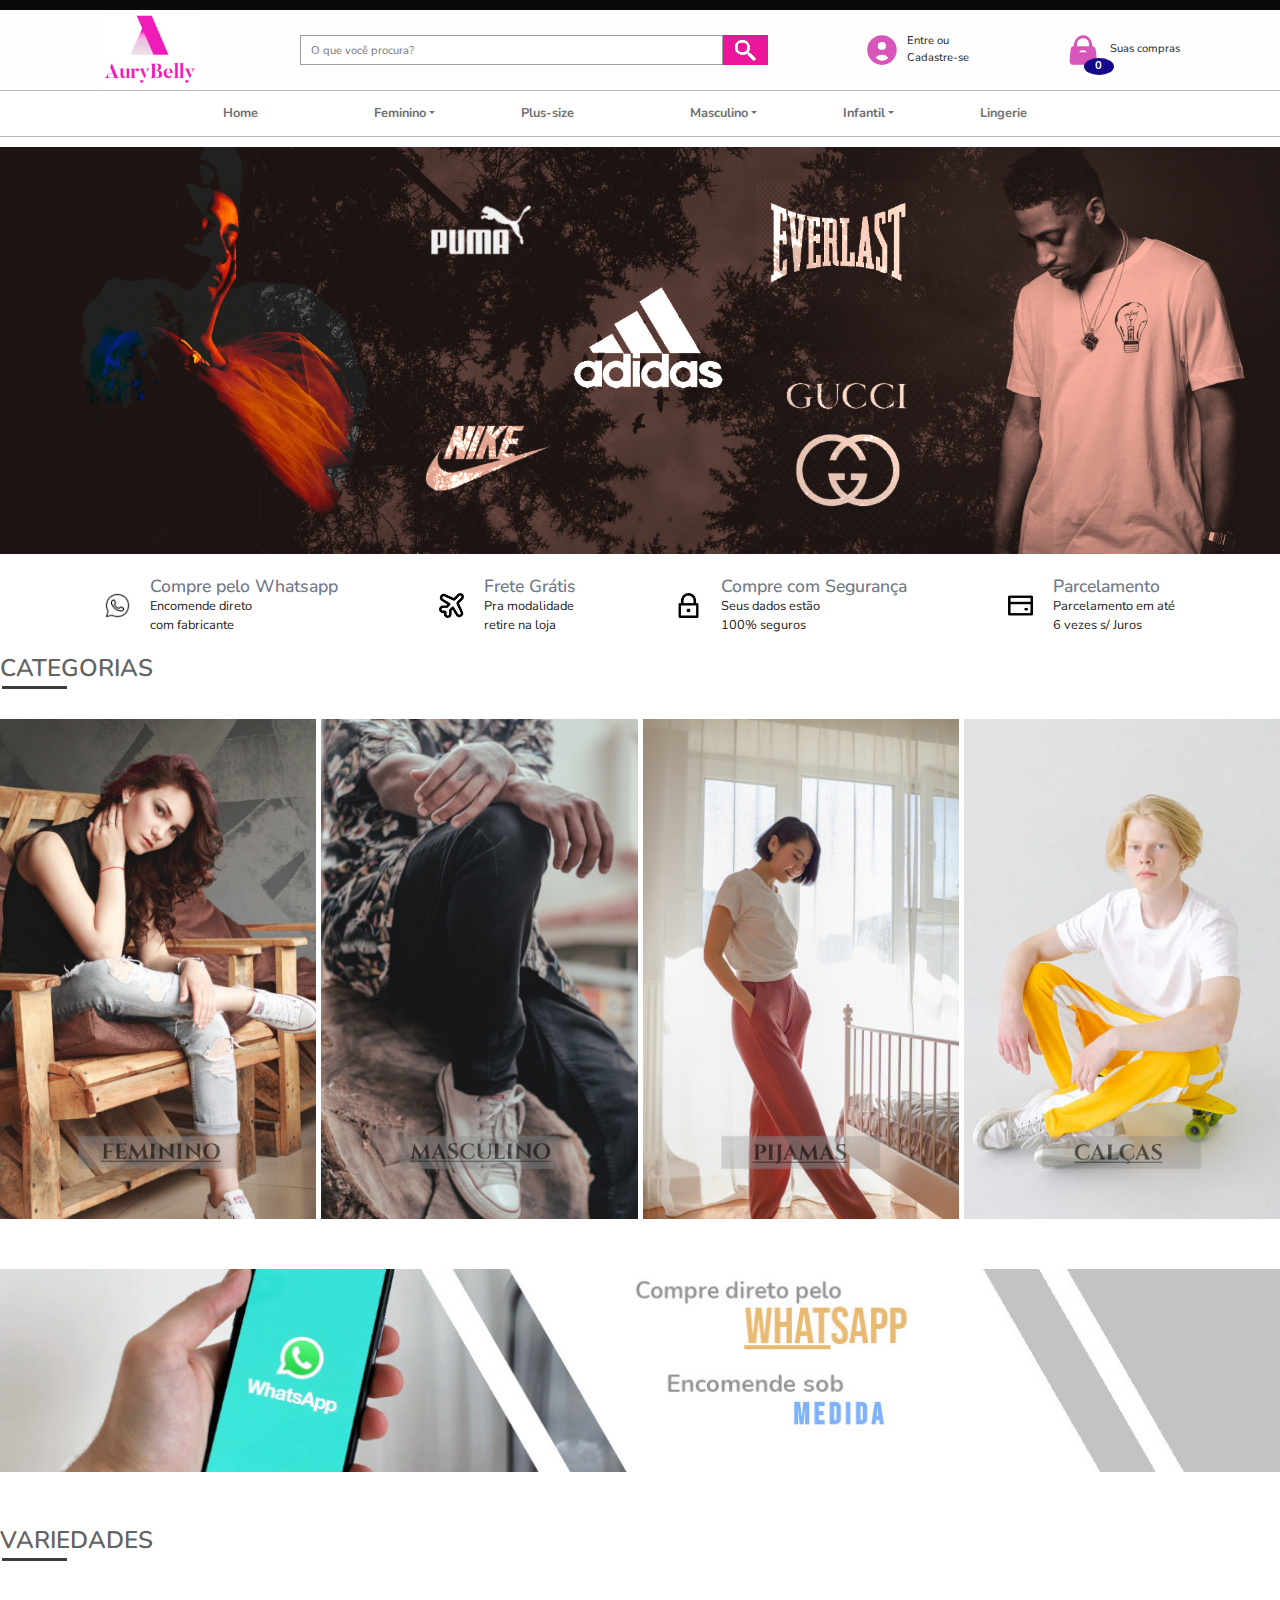
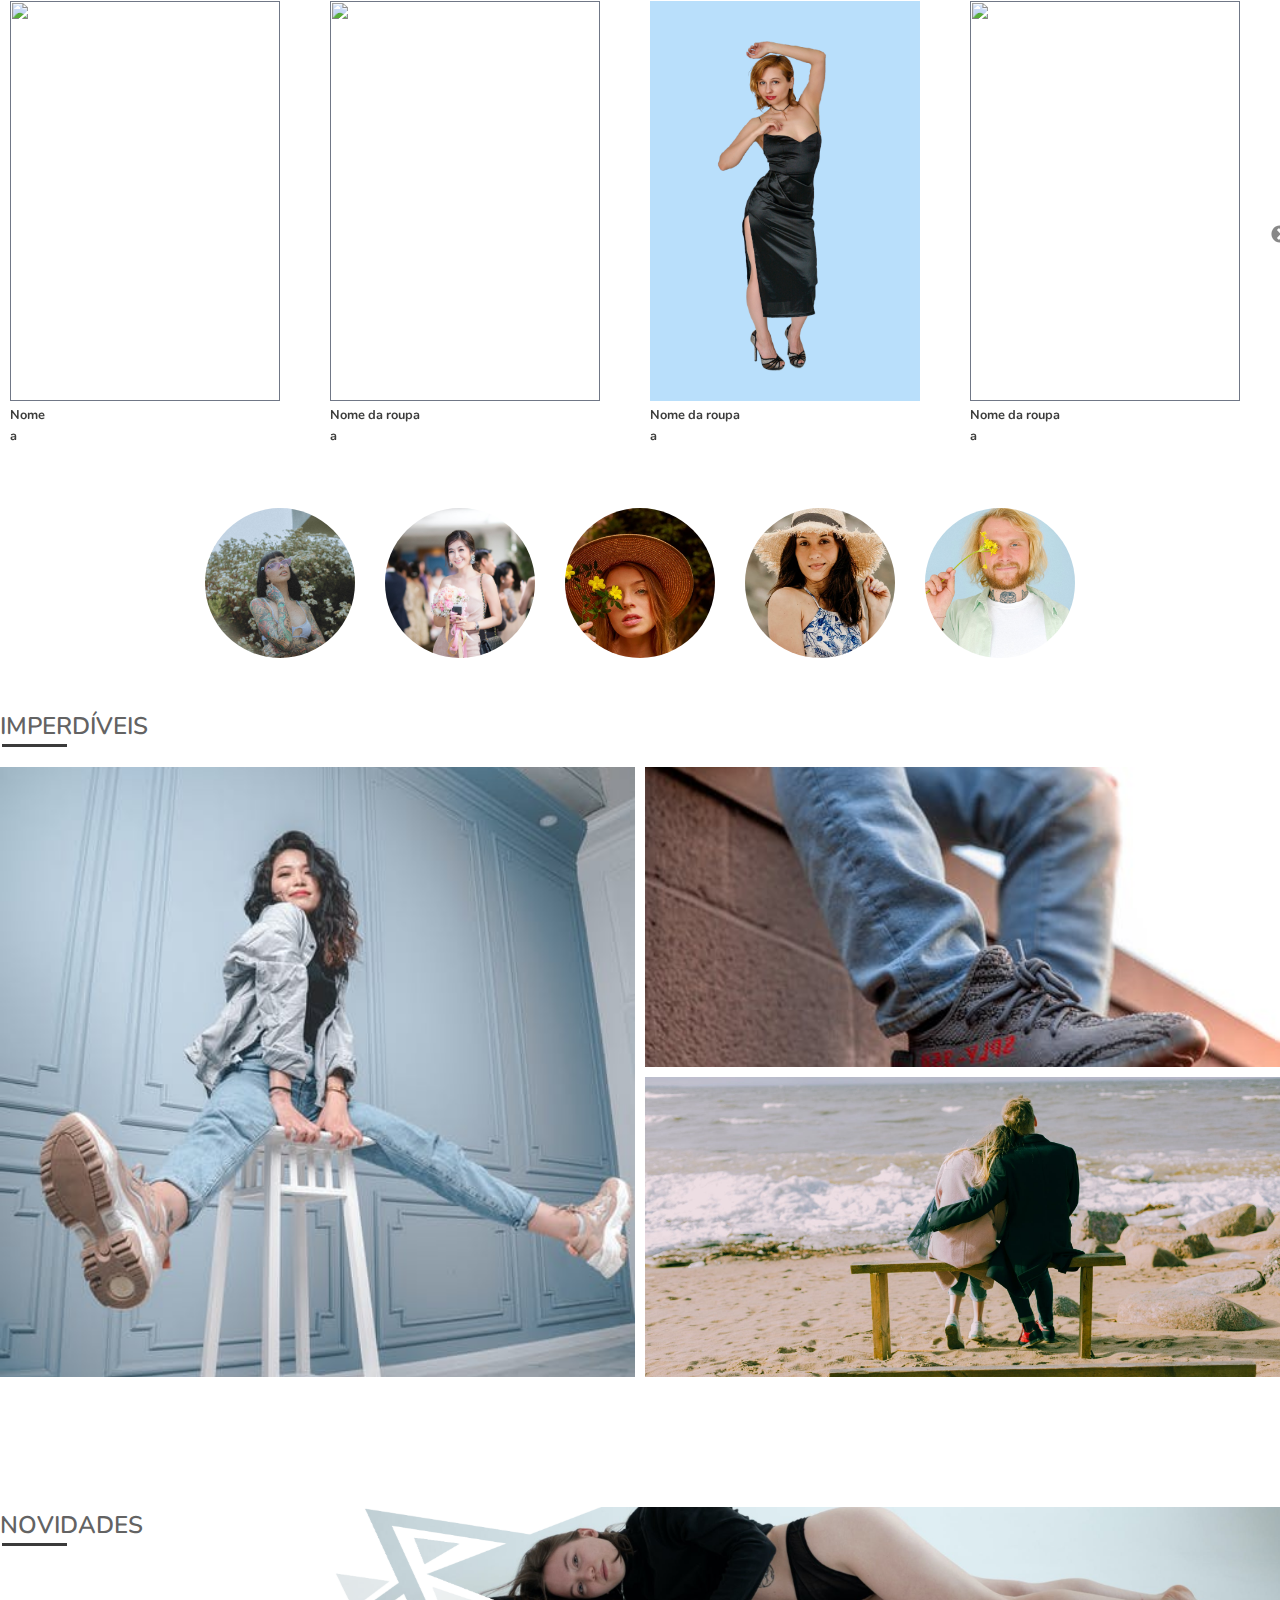
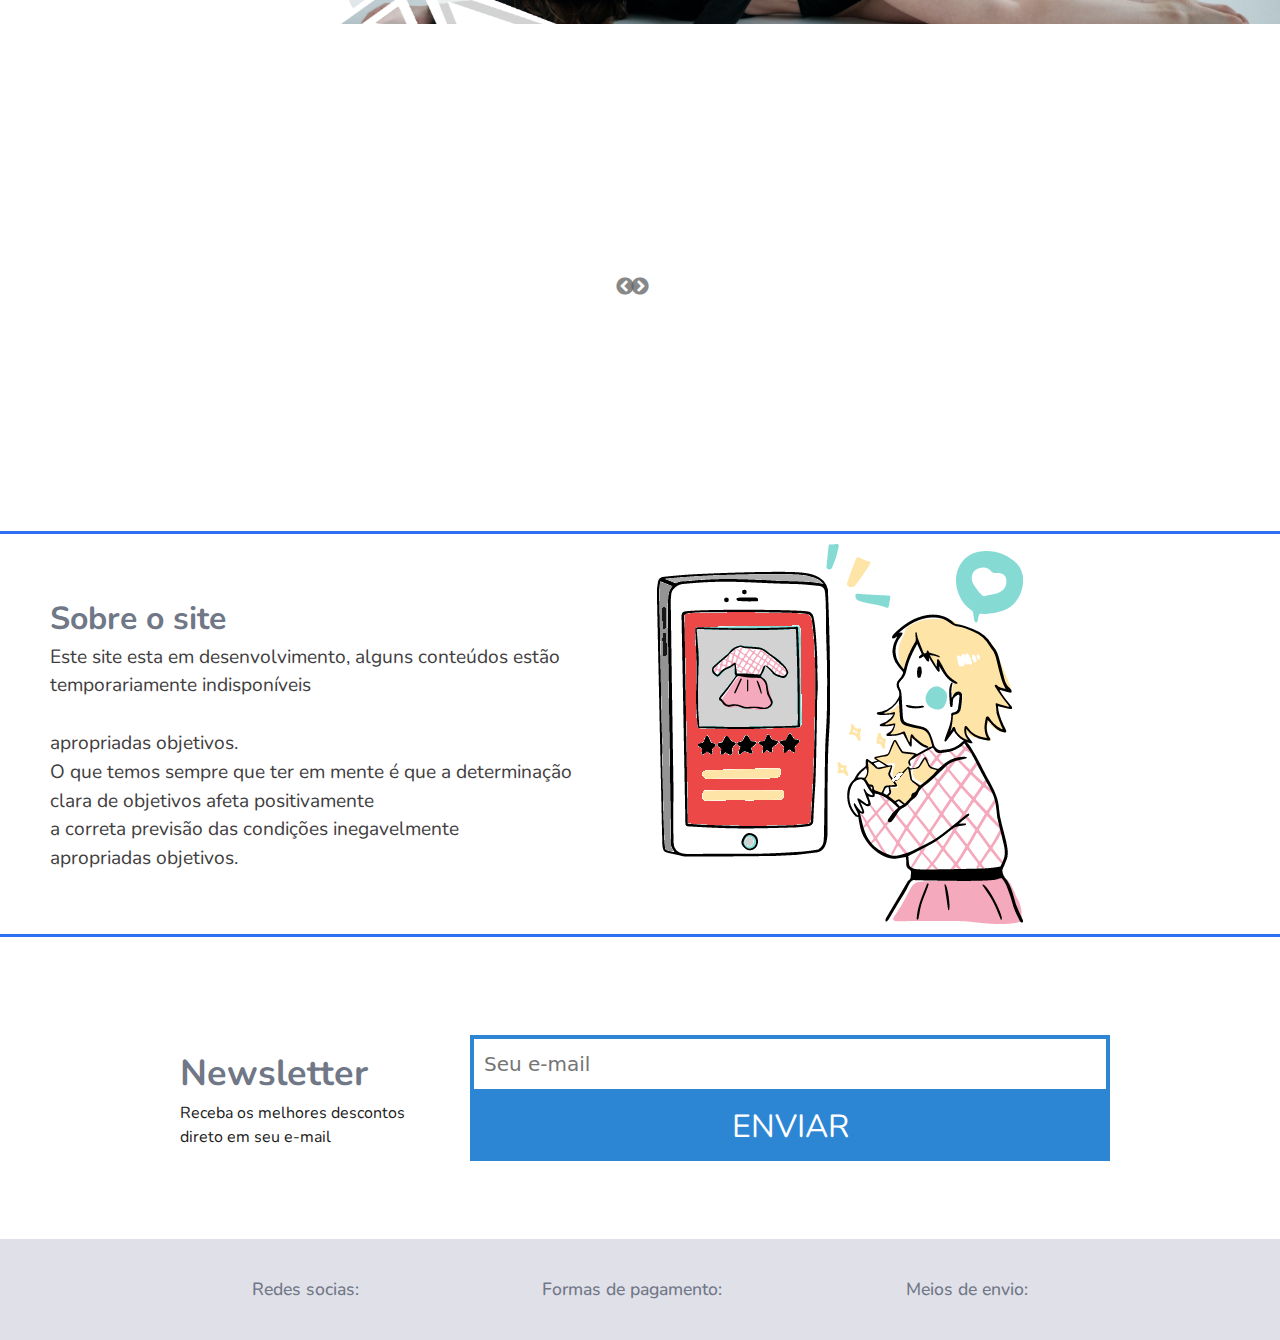
==== commit 61300a25: "mobile > 425 / 375 / 320 > OK" ====
--- a/index.html
+++ b/index.html
@@ -464,27 +464,26 @@
                 </div>
             </section>
         </section>
+        <div class="sobre">
+            <div class="sobre-info">
+                <h3>Sobre o site</h3>
+                <p>Este site esta em desenvolvimento, alguns conteúdos estão temporariamente indisponíveis<br>
+                    <br> apropriadas objetivos.
+                </p>
+    
+                <p> O que temos sempre que ter em mente é que a determinação clara de objetivos afeta
+                    positivamente <br>
+                    a correta previsão das condições inegavelmente <br> apropriadas objetivos.</p>
+            </div>
+            <div class="sobre-img">
+                <img src="imagens/Sobre-icone.png" alt="">
+            </div>
+        </div>
     </main>
 
 
-
-
-
-    <div class="sobre">
-        <div class="sobre-info">
-            <h3>Sobre o site</h3>
-            <p>Este site esta em desenvolvimento, alguns conteúdos estão temporariamente indisponíveis<br>
-                <br> apropriadas objetivos.
-            </p>
-
-            <p> O que temos sempre que ter em mente é que a determinação clara de objetivos afeta
-                positivamente <br>
-                a correta previsão das condições inegavelmente <br> apropriadas objetivos.</p>
-        </div>
-        <div class="sobre-img">
-            <img src="imagens/Sobre-icone.png" alt="">
-        </div>
-    </div>
+ 
+
     <footer>
 
         <section class="newsletter">
--- a/css/style.css
+++ b/css/style.css
@@ -17,7 +17,7 @@
 h1, h3, h4, a {
     font-family: 'Nunito', sans-serif;
     font-weight: bold;
-    color: #4e4e4e;
+    color: #707786;
 }
 
 
@@ -32,6 +32,7 @@
     list-style: none;   
     font-family: 'Nunito', sans-serif;
     font-size: 0.8em;
+    
 }
 
 h2 {
@@ -45,9 +46,9 @@
 h4 {
     font-size: 1.1rem;
     font-weight: 500;
-    line-height: 1.2;
-    
-}
+    line-height: 1.2;  
+}
+
 
 .icon {
     height: 30px;
@@ -209,7 +210,7 @@
 .nav-pc a {
     font-size: 1em;
     display: block;  
-    color: #707070; 
+    color: #727272; 
     margin-right: 30px;
 }
 
--- a/css/styleMobile.css
+++ b/css/styleMobile.css
@@ -123,6 +123,24 @@
      }
  }
 
+ /* 375px - Mobile M */
+ @media (max-width: 375px) {
+    .nav-button-style {
+        margin-left: 0;
+    }
+
+    .img-lent {
+        margin-left: 7px;
+    }
+    
+    .logo {
+        width: 20px;
+    }
+
+    .carrinho {
+        margin-left: 10px;
+    }
+ }
 
 
  /* 
@@ -194,6 +212,11 @@
         font-size: 13px;
     }
 
+    .icon-bene img {
+        width: 11px;
+        height: 11px;
+    }
+
      .beneficios {
          max-width                : 850px;
          width                    : 200%;
@@ -229,7 +252,16 @@
      }
  }
 
-
+ /* 320px - Mobile S*/ 
+ @media (max-width: 320px) {
+    .text-bene p {
+        font-size: 9px;
+    }
+
+    .beneficios h4 {
+       font-size: 11px;
+   }
+ }
  /*
  _____       _                        _           
 /  __ \     | |                      (_)          
@@ -334,7 +366,7 @@
  }
 
 
- /* 425px - Mobile */
+ /* 425px - Mobile L*/
 
  @media (max-width: 425px) {
 
@@ -344,7 +376,21 @@
      }
  }
 
-
+ /* 375px - Mobile M*/
+
+ @media (max-width: 375px) {
+     .carousel img {
+         width: 150px;
+     }
+ }
+
+ /* 320px - Mobile S*/
+ @media (max-width: 320px) {
+    .carousel img {
+        width: 120px;
+        height: 200px;
+    }
+ }
  /*
 ______          _ _            ___  ___          _      _ 
 | ___ \        | (_)           |  \/  |         | |    | |
@@ -394,9 +440,14 @@
          gap: 40px;     
      }
 
+ }
+
+ /* 320px - Mobile S*/
+
+ @media (max-width: 320px) {
      .radius-form-modelos {
-         width : 100px;
-         height: 100px;
+         width: 80px;
+         height: 80px;
      }
  }
 
@@ -470,6 +521,24 @@
      }
  }
 
+ /* 375px - Mobile M*/ 
+ @media (max-width: 375px) {
+
+    .slider-for img {
+        width: 160px;
+        height: 220px;
+    }
+ }
+
+  /* 320px - Mobile S*/ 
+  @media (max-width: 375px) {
+
+    .slider-for img {
+        width: 120px;
+        height: 200px;
+    }
+ }
+
  /* SObre*/
 
  @media (max-width: 1024px) {
@@ -492,7 +561,12 @@
     .sobre-img img {
         width: 300px;
     }
-
+ }
+
+ @media (max-width: 320px) {
+     .sobre-img img {
+         width: 200px;
+     }
  }
 
  /*
@@ -510,4 +584,20 @@
         padding-bottom: 20px;
     }
     
+    .newsletter-info h3 {
+        font-size: 1.5em
+    }
+
+    .newsletter-info p{
+        font-size: .8rem;
+    }
+    
+    .newsletter-form input {
+        font-size: 1rem;
+    }
+
+    .newsletter-form button {
+        
+        font-size: 12px;
+    }
 }